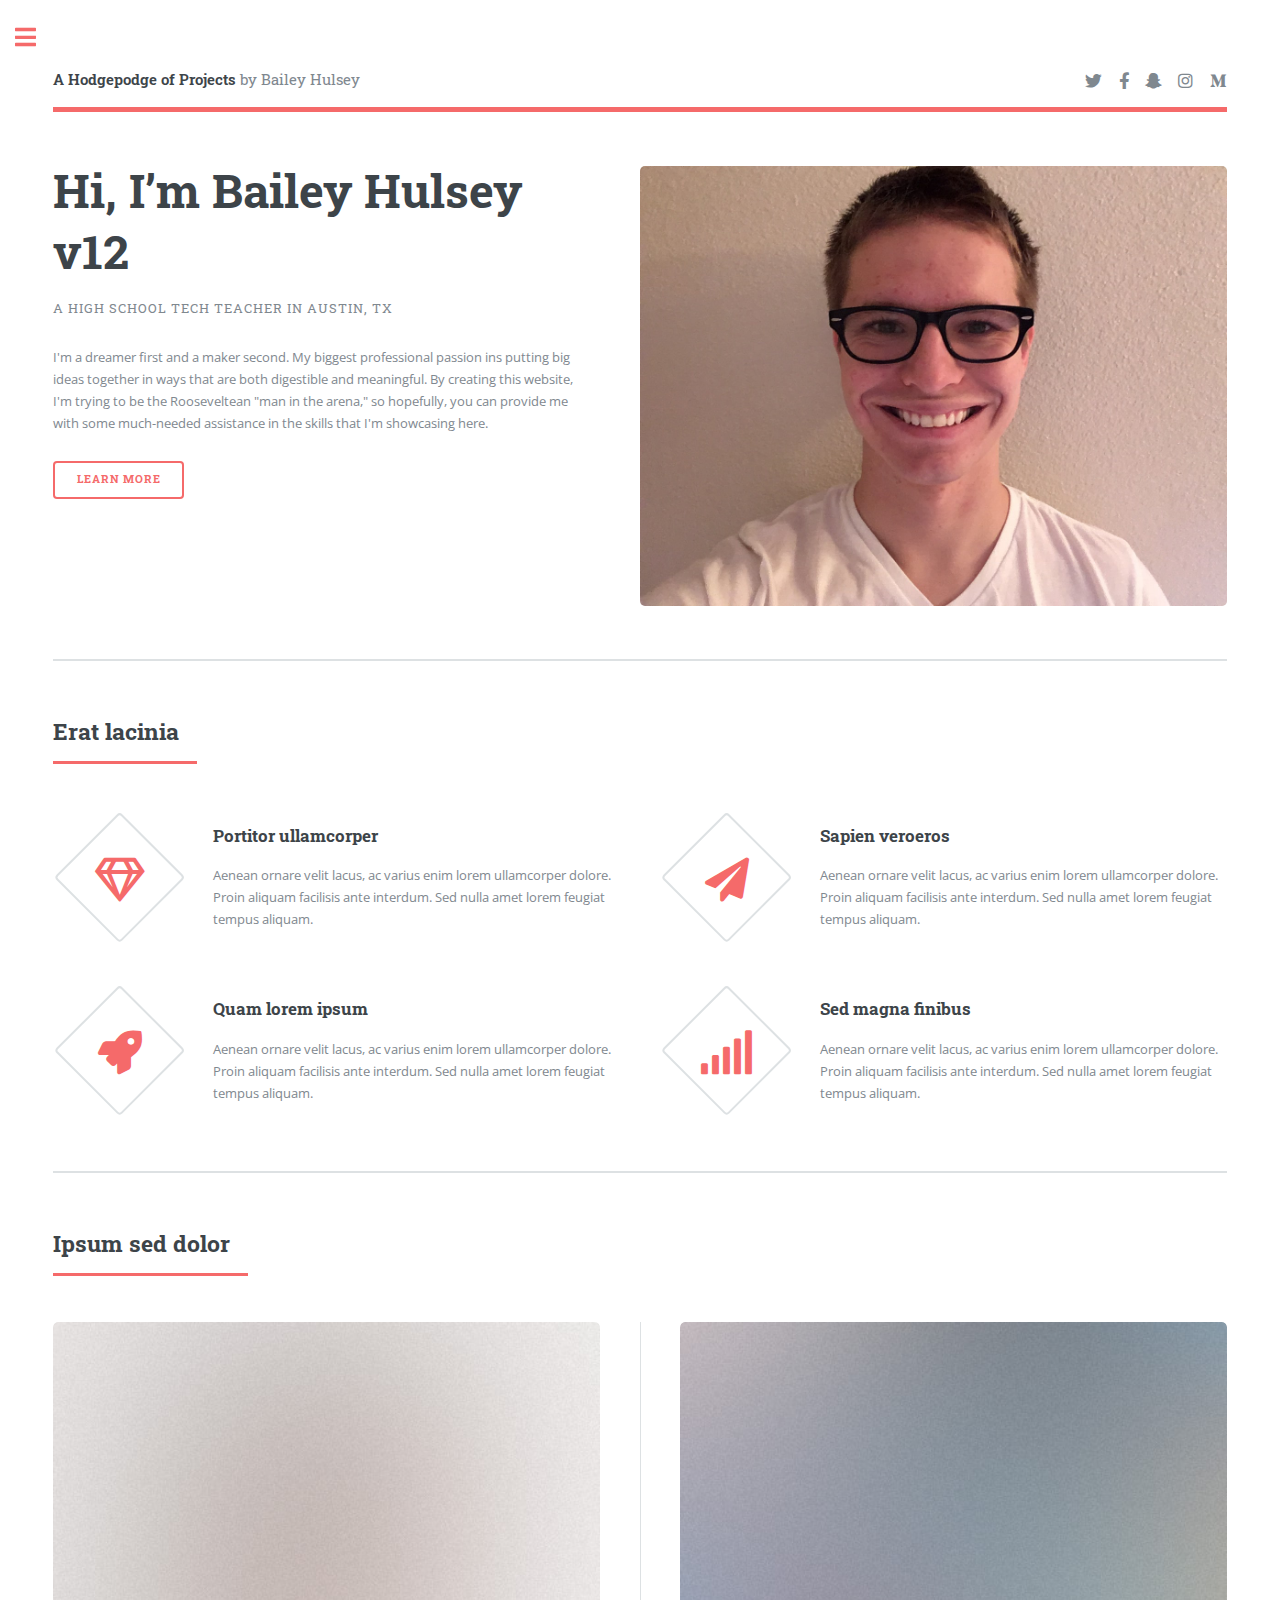
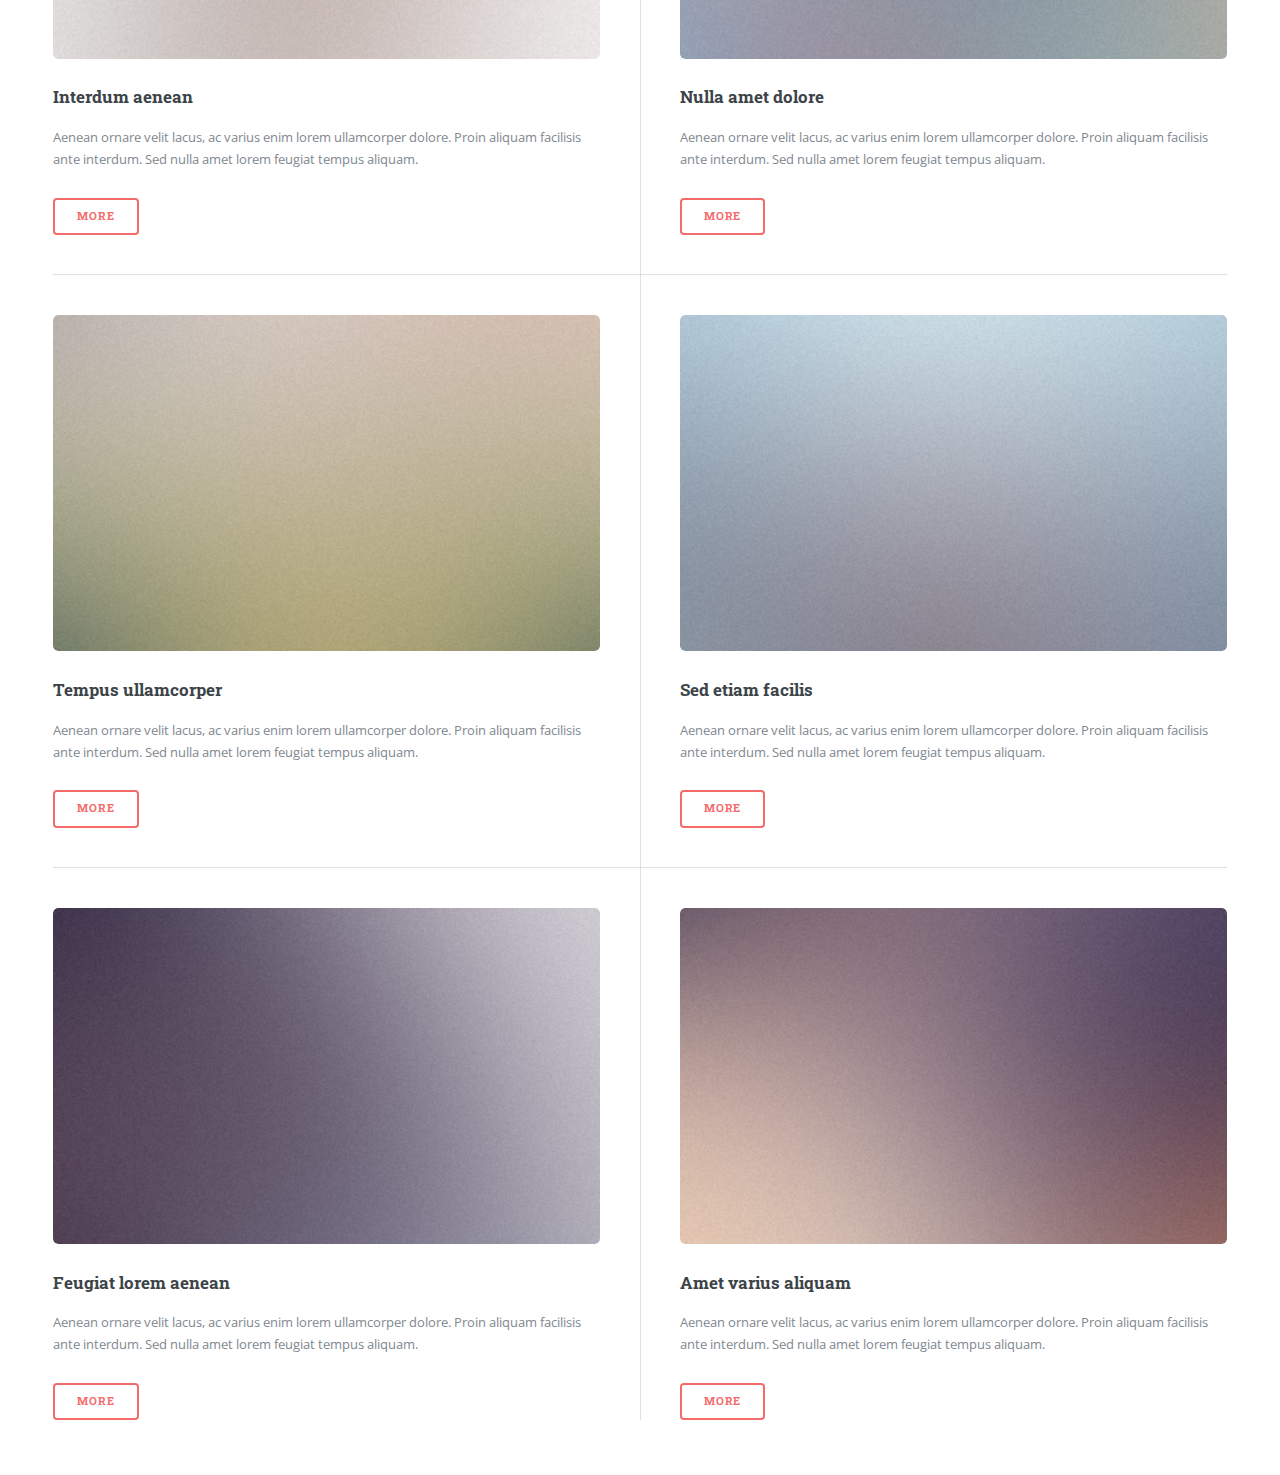
==== index.html @ b2b4606d "png back to jpg" ====
<!DOCTYPE HTML>
<!--
	Editorial by HTML5 UP
	html5up.net | @ajlkn
	Free for personal and commercial use under the CCA 3.0 license (html5up.net/license)
-->
<html>
	<head>
		<title>Bailey Hulsey's Professional Website</title>
		<meta charset="utf-8" />
		<meta name="viewport" content="width=device-width, initial-scale=1, user-scalable=no" />
		<link rel="stylesheet" href="assets/css/main.css" />
	</head>
	<body class="is-preload">

		<!-- Wrapper -->
			<div id="wrapper">

				<!-- Main -->
					<div id="main">
						<div class="inner">

							<!-- Header -->
								<header id="header">
									<a href="index.html" class="logo"><strong>A Hodgepodge of Projects</strong> by Bailey Hulsey</a>
									<ul class="icons">
										<li><a href="#" class="icon brands fa-twitter"><span class="label">Twitter</span></a></li>
										<li><a href="https://www.facebook.com/bailey.hulsey.7" class="icon brands fa-facebook-f"><span class="label">Facebook</span></a></li>
										<li><a href="#" class="icon brands fa-snapchat-ghost"><span class="label">Snapchat</span></a></li>
										<li><a href="#" class="icon brands fa-instagram"><span class="label">Instagram</span></a></li>
										<li><a href="#" class="icon brands fa-medium-m"><span class="label">Medium</span></a></li>
									</ul>
								</header>

							<!-- Banner -->
								<section id="banner">
									<div class="content">
										<header>
											<h1>Hi, I’m Bailey Hulsey v12</h1>
											<p>A high school tech teacher in Austin, TX</p>
										</header>
										<p>I'm a dreamer first and a maker second. My biggest professional passion ins
										   putting big ideas together in ways that are both digestible and meaningful.
										   By creating this website, I'm trying to be the Rooseveltean "man in the arena,"
											 so hopefully, you can provide me with some much-needed assistance in the
											 skills that I'm showcasing here. </p>
										<ul class="actions">
											<li><a href="#" class="button big">Learn More</a></li>
										</ul>
									</div>
									<span class="image object">
										<img src="images/jpgmugshot.jpg" alt="" />
									</span>
								</section>

							<!-- Section -->
								<section>
									<header class="major">
										<h2>Erat lacinia</h2>
									</header>
									<div class="features">
										<article>
											<span class="icon fa-gem"></span>
											<div class="content">
												<h3>Portitor ullamcorper</h3>
												<p>Aenean ornare velit lacus, ac varius enim lorem ullamcorper dolore. Proin aliquam facilisis ante interdum. Sed nulla amet lorem feugiat tempus aliquam.</p>
											</div>
										</article>
										<article>
											<span class="icon solid fa-paper-plane"></span>
											<div class="content">
												<h3>Sapien veroeros</h3>
												<p>Aenean ornare velit lacus, ac varius enim lorem ullamcorper dolore. Proin aliquam facilisis ante interdum. Sed nulla amet lorem feugiat tempus aliquam.</p>
											</div>
										</article>
										<article>
											<span class="icon solid fa-rocket"></span>
											<div class="content">
												<h3>Quam lorem ipsum</h3>
												<p>Aenean ornare velit lacus, ac varius enim lorem ullamcorper dolore. Proin aliquam facilisis ante interdum. Sed nulla amet lorem feugiat tempus aliquam.</p>
											</div>
										</article>
										<article>
											<span class="icon solid fa-signal"></span>
											<div class="content">
												<h3>Sed magna finibus</h3>
												<p>Aenean ornare velit lacus, ac varius enim lorem ullamcorper dolore. Proin aliquam facilisis ante interdum. Sed nulla amet lorem feugiat tempus aliquam.</p>
											</div>
										</article>
									</div>
								</section>

							<!-- Section -->
								<section>
									<header class="major">
										<h2>Ipsum sed dolor</h2>
									</header>
									<div class="posts">
										<article>
											<a href="#" class="image"><img src="images/pic01.jpg" alt="" /></a>
											<h3>Interdum aenean</h3>
											<p>Aenean ornare velit lacus, ac varius enim lorem ullamcorper dolore. Proin aliquam facilisis ante interdum. Sed nulla amet lorem feugiat tempus aliquam.</p>
											<ul class="actions">
												<li><a href="#" class="button">More</a></li>
											</ul>
										</article>
										<article>
											<a href="#" class="image"><img src="images/pic02.jpg" alt="" /></a>
											<h3>Nulla amet dolore</h3>
											<p>Aenean ornare velit lacus, ac varius enim lorem ullamcorper dolore. Proin aliquam facilisis ante interdum. Sed nulla amet lorem feugiat tempus aliquam.</p>
											<ul class="actions">
												<li><a href="#" class="button">More</a></li>
											</ul>
										</article>
										<article>
											<a href="#" class="image"><img src="images/pic03.jpg" alt="" /></a>
											<h3>Tempus ullamcorper</h3>
											<p>Aenean ornare velit lacus, ac varius enim lorem ullamcorper dolore. Proin aliquam facilisis ante interdum. Sed nulla amet lorem feugiat tempus aliquam.</p>
											<ul class="actions">
												<li><a href="#" class="button">More</a></li>
											</ul>
										</article>
										<article>
											<a href="#" class="image"><img src="images/pic04.jpg" alt="" /></a>
											<h3>Sed etiam facilis</h3>
											<p>Aenean ornare velit lacus, ac varius enim lorem ullamcorper dolore. Proin aliquam facilisis ante interdum. Sed nulla amet lorem feugiat tempus aliquam.</p>
											<ul class="actions">
												<li><a href="#" class="button">More</a></li>
											</ul>
										</article>
										<article>
											<a href="#" class="image"><img src="images/pic05.jpg" alt="" /></a>
											<h3>Feugiat lorem aenean</h3>
											<p>Aenean ornare velit lacus, ac varius enim lorem ullamcorper dolore. Proin aliquam facilisis ante interdum. Sed nulla amet lorem feugiat tempus aliquam.</p>
											<ul class="actions">
												<li><a href="#" class="button">More</a></li>
											</ul>
										</article>
										<article>
											<a href="#" class="image"><img src="images/pic06.jpg" alt="" /></a>
											<h3>Amet varius aliquam</h3>
											<p>Aenean ornare velit lacus, ac varius enim lorem ullamcorper dolore. Proin aliquam facilisis ante interdum. Sed nulla amet lorem feugiat tempus aliquam.</p>
											<ul class="actions">
												<li><a href="#" class="button">More</a></li>
											</ul>
										</article>
									</div>
								</section>

						</div>
					</div>

				<!-- Sidebar -->
					<div id="sidebar">
						<div class="inner">

							<!-- Search -->
								<section id="search" class="alt">
									<form method="post" action="#">
										<input type="text" name="query" id="query" placeholder="Search" />
									</form>
								</section>

							<!-- Menu -->
								<nav id="menu">
									<header class="major">
										<h2>Menu</h2>
									</header>
									<ul>
										<li><a href="index.html">Homepage</a></li>
										<li><a href="generic.html">Generic</a></li>
										<li><a href="elements.html">Elements</a></li>
										<li>
											<span class="opener">Submenu</span>
											<ul>
												<li><a href="#">Lorem Dolor</a></li>
												<li><a href="#">Ipsum Adipiscing</a></li>
												<li><a href="#">Tempus Magna</a></li>
												<li><a href="#">Feugiat Veroeros</a></li>
											</ul>
										</li>
										<li><a href="#">Etiam Dolore</a></li>
										<li><a href="#">Adipiscing</a></li>
										<li>
											<span class="opener">Another Submenu</span>
											<ul>
												<li><a href="#">Lorem Dolor</a></li>
												<li><a href="#">Ipsum Adipiscing</a></li>
												<li><a href="#">Tempus Magna</a></li>
												<li><a href="#">Feugiat Veroeros</a></li>
											</ul>
										</li>
										<li><a href="#">Maximus Erat</a></li>
										<li><a href="#">Sapien Mauris</a></li>
										<li><a href="#">Amet Lacinia</a></li>
									</ul>
								</nav>

							<!-- Section -->
								<section>
									<header class="major">
										<h2>Ante interdum</h2>
									</header>
									<div class="mini-posts">
										<article>
											<a href="#" class="image"><img src="images/pic07.jpg" alt="" /></a>
											<p>Aenean ornare velit lacus, ac varius enim lorem ullamcorper dolore aliquam.</p>
										</article>
										<article>
											<a href="#" class="image"><img src="images/pic08.jpg" alt="" /></a>
											<p>Aenean ornare velit lacus, ac varius enim lorem ullamcorper dolore aliquam.</p>
										</article>
										<article>
											<a href="#" class="image"><img src="images/pic09.jpg" alt="" /></a>
											<p>Aenean ornare velit lacus, ac varius enim lorem ullamcorper dolore aliquam.</p>
										</article>
									</div>
									<ul class="actions">
										<li><a href="#" class="button">More</a></li>
									</ul>
								</section>

							<!-- Section -->
								<section>
									<header class="major">
										<h2>Get in touch</h2>
									</header>
									<p>Sed varius enim lorem ullamcorper dolore aliquam aenean ornare velit lacus, ac varius enim lorem ullamcorper dolore. Proin sed aliquam facilisis ante interdum. Sed nulla amet lorem feugiat tempus aliquam.</p>
									<ul class="contact">
										<li class="icon solid fa-envelope"><a href="#">information@untitled.tld</a></li>
										<li class="icon solid fa-phone">(000) 000-0000</li>
										<li class="icon solid fa-home">1234 Somewhere Road #8254<br />
										Nashville, TN 00000-0000</li>
									</ul>
								</section>

							<!-- Footer -->
								<footer id="footer">
									<p class="copyright">&copy; Untitled. All rights reserved. Demo Images: <a href="https://unsplash.com">Unsplash</a>. Design: <a href="https://html5up.net">HTML5 UP</a>.</p>
								</footer>

						</div>
					</div>

			</div>

		<!-- Scripts -->
			<script src="assets/js/jquery.min.js"></script>
			<script src="assets/js/browser.min.js"></script>
			<script src="assets/js/breakpoints.min.js"></script>
			<script src="assets/js/util.js"></script>
			<script src="assets/js/main.js"></script>

	</body>
</html>
---- assets/css/main.css ----
@import url(fontawesome-all.min.css);
@import url("https://fonts.googleapis.com/css?family=Open+Sans:400,600,400italic,600italic|Roboto+Slab:400,700");
/*
	Editorial by HTML5 UP
	html5up.net | @ajlkn
	Free for personal and commercial use under the CCA 3.0 license (html5up.net/license)
*/
html, body, div, span, applet, object,
iframe, h1, h2, h3, h4, h5, h6, p, blockquote,
pre, a, abbr, acronym, address, big, cite,
code, del, dfn, em, img, ins, kbd, q, s, samp,
small, strike, strong, sub, sup, tt, var, b,
u, i, center, dl, dt, dd, ol, ul, li, fieldset,
form, label, legend, table, caption, tbody,
tfoot, thead, tr, th, td, article, aside,
canvas, details, embed, figure, figcaption,
footer, header, hgroup, menu, nav, output, ruby,
section, summary, time, mark, audio, video {
  margin: 0;
  padding: 0;
  border: 0;
  font-size: 100%;
  font: inherit;
  vertical-align: baseline; }

article, aside, details, figcaption, figure,
footer, header, hgroup, menu, nav, section {
  display: block; }

body {
  line-height: 1; }

ol, ul {
  list-style: none; }

blockquote, q {
  quotes: none; }
  blockquote:before, blockquote:after, q:before, q:after {
    content: '';
    content: none; }

table {
  border-collapse: collapse;
  border-spacing: 0; }

body {
  -webkit-text-size-adjust: none; }

mark {
  background-color: transparent;
  color: inherit; }

input::-moz-focus-inner {
  border: 0;
  padding: 0; }

input, select, textarea {
  -moz-appearance: none;
  -webkit-appearance: none;
  -ms-appearance: none;
  appearance: none; }

/* Basic */
@-ms-viewport {
  width: device-width; }

body {
  -ms-overflow-style: scrollbar; }

@media screen and (max-width: 480px) {
  html, body {
    min-width: 320px; } }

html {
  box-sizing: border-box; }

*, *:before, *:after {
  box-sizing: inherit; }

body {
  background: #ffffff; }
  body.is-preload *, body.is-preload *:before, body.is-preload *:after, body.is-resizing *, body.is-resizing *:before, body.is-resizing *:after {
    -moz-animation: none !important;
    -webkit-animation: none !important;
    -ms-animation: none !important;
    animation: none !important;
    -moz-transition: none !important;
    -webkit-transition: none !important;
    -ms-transition: none !important;
    transition: none !important; }

/* Type */
body, input, select, textarea {
  color: #7f888f;
  font-family: "Open Sans", sans-serif;
  font-size: 13pt;
  font-weight: 400;
  line-height: 1.65; }
  @media screen and (max-width: 1680px) {
    body, input, select, textarea {
      font-size: 11pt; } }
  @media screen and (max-width: 1280px) {
    body, input, select, textarea {
      font-size: 10pt; } }
  @media screen and (max-width: 360px) {
    body, input, select, textarea {
      font-size: 9pt; } }

a {
  -moz-transition: color 0.2s ease-in-out, border-bottom-color 0.2s ease-in-out;
  -webkit-transition: color 0.2s ease-in-out, border-bottom-color 0.2s ease-in-out;
  -ms-transition: color 0.2s ease-in-out, border-bottom-color 0.2s ease-in-out;
  transition: color 0.2s ease-in-out, border-bottom-color 0.2s ease-in-out;
  border-bottom: dotted 1px;
  color: #f56a6a;
  text-decoration: none; }
  a:hover {
    border-bottom-color: #f56a6a;
    color: #f56a6a !important; }
    a:hover strong {
      color: inherit; }

strong, b {
  color: #3d4449;
  font-weight: 600; }

em, i {
  font-style: italic; }

p {
  margin: 0 0 2em 0; }

h1, h2, h3, h4, h5, h6 {
  color: #3d4449;
  font-family: "Roboto Slab", serif;
  font-weight: 700;
  line-height: 1.5;
  margin: 0 0 1em 0; }
  h1 a, h2 a, h3 a, h4 a, h5 a, h6 a {
    color: inherit;
    text-decoration: none;
    border-bottom: 0; }

h1 {
  font-size: 4em;
  margin: 0 0 0.5em 0;
  line-height: 1.3; }

h2 {
  font-size: 1.75em; }

h3 {
  font-size: 1.25em; }

h4 {
  font-size: 1.1em; }

h5 {
  font-size: 0.9em; }

h6 {
  font-size: 0.7em; }

@media screen and (max-width: 1680px) {
  h1 {
    font-size: 3.5em; } }

@media screen and (max-width: 980px) {
  h1 {
    font-size: 3.25em; } }

@media screen and (max-width: 736px) {
  h1 {
    font-size: 2em;
    line-height: 1.4; }
  h2 {
    font-size: 1.5em; } }

sub {
  font-size: 0.8em;
  position: relative;
  top: 0.5em; }

sup {
  font-size: 0.8em;
  position: relative;
  top: -0.5em; }

blockquote {
  border-left: solid 3px rgba(210, 215, 217, 0.75);
  font-style: italic;
  margin: 0 0 2em 0;
  padding: 0.5em 0 0.5em 2em; }

code {
  background: rgba(230, 235, 237, 0.25);
  border-radius: 0.375em;
  border: solid 1px rgba(210, 215, 217, 0.75);
  font-family: "Courier New", monospace;
  font-size: 0.9em;
  margin: 0 0.25em;
  padding: 0.25em 0.65em; }

pre {
  -webkit-overflow-scrolling: touch;
  font-family: "Courier New", monospace;
  font-size: 0.9em;
  margin: 0 0 2em 0; }
  pre code {
    display: block;
    line-height: 1.75;
    padding: 1em 1.5em;
    overflow-x: auto; }

hr {
  border: 0;
  border-bottom: solid 1px rgba(210, 215, 217, 0.75);
  margin: 2em 0; }
  hr.major {
    margin: 3em 0; }

.align-left {
  text-align: left; }

.align-center {
  text-align: center; }

.align-right {
  text-align: right; }

/* Row */
.row {
  display: flex;
  flex-wrap: wrap;
  box-sizing: border-box;
  align-items: stretch; }
  .row > * {
    box-sizing: border-box; }
  .row.gtr-uniform > * > :last-child {
    margin-bottom: 0; }
  .row.aln-left {
    justify-content: flex-start; }
  .row.aln-center {
    justify-content: center; }
  .row.aln-right {
    justify-content: flex-end; }
  .row.aln-top {
    align-items: flex-start; }
  .row.aln-middle {
    align-items: center; }
  .row.aln-bottom {
    align-items: flex-end; }
  .row > .imp {
    order: -1; }
  .row > .col-1 {
    width: 8.33333%; }
  .row > .off-1 {
    margin-left: 8.33333%; }
  .row > .col-2 {
    width: 16.66667%; }
  .row > .off-2 {
    margin-left: 16.66667%; }
  .row > .col-3 {
    width: 25%; }
  .row > .off-3 {
    margin-left: 25%; }
  .row > .col-4 {
    width: 33.33333%; }
  .row > .off-4 {
    margin-left: 33.33333%; }
  .row > .col-5 {
    width: 41.66667%; }
  .row > .off-5 {
    margin-left: 41.66667%; }
  .row > .col-6 {
    width: 50%; }
  .row > .off-6 {
    margin-left: 50%; }
  .row > .col-7 {
    width: 58.33333%; }
  .row > .off-7 {
    margin-left: 58.33333%; }
  .row > .col-8 {
    width: 66.66667%; }
  .row > .off-8 {
    margin-left: 66.66667%; }
  .row > .col-9 {
    width: 75%; }
  .row > .off-9 {
    margin-left: 75%; }
  .row > .col-10 {
    width: 83.33333%; }
  .row > .off-10 {
    margin-left: 83.33333%; }
  .row > .col-11 {
    width: 91.66667%; }
  .row > .off-11 {
    margin-left: 91.66667%; }
  .row > .col-12 {
    width: 100%; }
  .row > .off-12 {
    margin-left: 100%; }
  .row.gtr-0 {
    margin-top: 0;
    margin-left: 0em; }
    .row.gtr-0 > * {
      padding: 0 0 0 0em; }
    .row.gtr-0.gtr-uniform {
      margin-top: 0em; }
      .row.gtr-0.gtr-uniform > * {
        padding-top: 0em; }
  .row.gtr-25 {
    margin-top: 0;
    margin-left: -0.375em; }
    .row.gtr-25 > * {
      padding: 0 0 0 0.375em; }
    .row.gtr-25.gtr-uniform {
      margin-top: -0.375em; }
      .row.gtr-25.gtr-uniform > * {
        padding-top: 0.375em; }
  .row.gtr-50 {
    margin-top: 0;
    margin-left: -0.75em; }
    .row.gtr-50 > * {
      padding: 0 0 0 0.75em; }
    .row.gtr-50.gtr-uniform {
      margin-top: -0.75em; }
      .row.gtr-50.gtr-uniform > * {
        padding-top: 0.75em; }
  .row {
    margin-top: 0;
    margin-left: -1.5em; }
    .row > * {
      padding: 0 0 0 1.5em; }
    .row.gtr-uniform {
      margin-top: -1.5em; }
      .row.gtr-uniform > * {
        padding-top: 1.5em; }
  .row.gtr-150 {
    margin-top: 0;
    margin-left: -2.25em; }
    .row.gtr-150 > * {
      padding: 0 0 0 2.25em; }
    .row.gtr-150.gtr-uniform {
      margin-top: -2.25em; }
      .row.gtr-150.gtr-uniform > * {
        padding-top: 2.25em; }
  .row.gtr-200 {
    margin-top: 0;
    margin-left: -3em; }
    .row.gtr-200 > * {
      padding: 0 0 0 3em; }
    .row.gtr-200.gtr-uniform {
      margin-top: -3em; }
      .row.gtr-200.gtr-uniform > * {
        padding-top: 3em; }
  @media screen and (max-width: 1680px) {
    .row {
      display: flex;
      flex-wrap: wrap;
      box-sizing: border-box;
      align-items: stretch; }
      .row > * {
        box-sizing: border-box; }
      .row.gtr-uniform > * > :last-child {
        margin-bottom: 0; }
      .row.aln-left {
        justify-content: flex-start; }
      .row.aln-center {
        justify-content: center; }
      .row.aln-right {
        justify-content: flex-end; }
      .row.aln-top {
        align-items: flex-start; }
      .row.aln-middle {
        align-items: center; }
      .row.aln-bottom {
        align-items: flex-end; }
      .row > .imp-xlarge {
        order: -1; }
      .row > .col-1-xlarge {
        width: 8.33333%; }
      .row > .off-1-xlarge {
        margin-left: 8.33333%; }
      .row > .col-2-xlarge {
        width: 16.66667%; }
      .row > .off-2-xlarge {
        margin-left: 16.66667%; }
      .row > .col-3-xlarge {
        width: 25%; }
      .row > .off-3-xlarge {
        margin-left: 25%; }
      .row > .col-4-xlarge {
        width: 33.33333%; }
      .row > .off-4-xlarge {
        margin-left: 33.33333%; }
      .row > .col-5-xlarge {
        width: 41.66667%; }
      .row > .off-5-xlarge {
        margin-left: 41.66667%; }
      .row > .col-6-xlarge {
        width: 50%; }
      .row > .off-6-xlarge {
        margin-left: 50%; }
      .row > .col-7-xlarge {
        width: 58.33333%; }
      .row > .off-7-xlarge {
        margin-left: 58.33333%; }
      .row > .col-8-xlarge {
        width: 66.66667%; }
      .row > .off-8-xlarge {
        margin-left: 66.66667%; }
      .row > .col-9-xlarge {
        width: 75%; }
      .row > .off-9-xlarge {
        margin-left: 75%; }
      .row > .col-10-xlarge {
        width: 83.33333%; }
      .row > .off-10-xlarge {
        margin-left: 83.33333%; }
      .row > .col-11-xlarge {
        width: 91.66667%; }
      .row > .off-11-xlarge {
        margin-left: 91.66667%; }
      .row > .col-12-xlarge {
        width: 100%; }
      .row > .off-12-xlarge {
        margin-left: 100%; }
      .row.gtr-0 {
        margin-top: 0;
        margin-left: 0em; }
        .row.gtr-0 > * {
          padding: 0 0 0 0em; }
        .row.gtr-0.gtr-uniform {
          margin-top: 0em; }
          .row.gtr-0.gtr-uniform > * {
            padding-top: 0em; }
      .row.gtr-25 {
        margin-top: 0;
        margin-left: -0.375em; }
        .row.gtr-25 > * {
          padding: 0 0 0 0.375em; }
        .row.gtr-25.gtr-uniform {
          margin-top: -0.375em; }
          .row.gtr-25.gtr-uniform > * {
            padding-top: 0.375em; }
      .row.gtr-50 {
        margin-top: 0;
        margin-left: -0.75em; }
        .row.gtr-50 > * {
          padding: 0 0 0 0.75em; }
        .row.gtr-50.gtr-uniform {
          margin-top: -0.75em; }
          .row.gtr-50.gtr-uniform > * {
            padding-top: 0.75em; }
      .row {
        margin-top: 0;
        margin-left: -1.5em; }
        .row > * {
          padding: 0 0 0 1.5em; }
        .row.gtr-uniform {
          margin-top: -1.5em; }
          .row.gtr-uniform > * {
            padding-top: 1.5em; }
      .row.gtr-150 {
        margin-top: 0;
        margin-left: -2.25em; }
        .row.gtr-150 > * {
          padding: 0 0 0 2.25em; }
        .row.gtr-150.gtr-uniform {
          margin-top: -2.25em; }
          .row.gtr-150.gtr-uniform > * {
            padding-top: 2.25em; }
      .row.gtr-200 {
        margin-top: 0;
        margin-left: -3em; }
        .row.gtr-200 > * {
          padding: 0 0 0 3em; }
        .row.gtr-200.gtr-uniform {
          margin-top: -3em; }
          .row.gtr-200.gtr-uniform > * {
            padding-top: 3em; } }
  @media screen and (max-width: 1280px) {
    .row {
      display: flex;
      flex-wrap: wrap;
      box-sizing: border-box;
      align-items: stretch; }
      .row > * {
        box-sizing: border-box; }
      .row.gtr-uniform > * > :last-child {
        margin-bottom: 0; }
      .row.aln-left {
        justify-content: flex-start; }
      .row.aln-center {
        justify-content: center; }
      .row.aln-right {
        justify-content: flex-end; }
      .row.aln-top {
        align-items: flex-start; }
      .row.aln-middle {
        align-items: center; }
      .row.aln-bottom {
        align-items: flex-end; }
      .row > .imp-large {
        order: -1; }
      .row > .col-1-large {
        width: 8.33333%; }
      .row > .off-1-large {
        margin-left: 8.33333%; }
      .row > .col-2-large {
        width: 16.66667%; }
      .row > .off-2-large {
        margin-left: 16.66667%; }
      .row > .col-3-large {
        width: 25%; }
      .row > .off-3-large {
        margin-left: 25%; }
      .row > .col-4-large {
        width: 33.33333%; }
      .row > .off-4-large {
        margin-left: 33.33333%; }
      .row > .col-5-large {
        width: 41.66667%; }
      .row > .off-5-large {
        margin-left: 41.66667%; }
      .row > .col-6-large {
        width: 50%; }
      .row > .off-6-large {
        margin-left: 50%; }
      .row > .col-7-large {
        width: 58.33333%; }
      .row > .off-7-large {
        margin-left: 58.33333%; }
      .row > .col-8-large {
        width: 66.66667%; }
      .row > .off-8-large {
        margin-left: 66.66667%; }
      .row > .col-9-large {
        width: 75%; }
      .row > .off-9-large {
        margin-left: 75%; }
      .row > .col-10-large {
        width: 83.33333%; }
      .row > .off-10-large {
        margin-left: 83.33333%; }
      .row > .col-11-large {
        width: 91.66667%; }
      .row > .off-11-large {
        margin-left: 91.66667%; }
      .row > .col-12-large {
        width: 100%; }
      .row > .off-12-large {
        margin-left: 100%; }
      .row.gtr-0 {
        margin-top: 0;
        margin-left: 0em; }
        .row.gtr-0 > * {
          padding: 0 0 0 0em; }
        .row.gtr-0.gtr-uniform {
          margin-top: 0em; }
          .row.gtr-0.gtr-uniform > * {
            padding-top: 0em; }
      .row.gtr-25 {
        margin-top: 0;
        margin-left: -0.375em; }
        .row.gtr-25 > * {
          padding: 0 0 0 0.375em; }
        .row.gtr-25.gtr-uniform {
          margin-top: -0.375em; }
          .row.gtr-25.gtr-uniform > * {
            padding-top: 0.375em; }
      .row.gtr-50 {
        margin-top: 0;
        margin-left: -0.75em; }
        .row.gtr-50 > * {
          padding: 0 0 0 0.75em; }
        .row.gtr-50.gtr-uniform {
          margin-top: -0.75em; }
          .row.gtr-50.gtr-uniform > * {
            padding-top: 0.75em; }
      .row {
        margin-top: 0;
        margin-left: -1.5em; }
        .row > * {
          padding: 0 0 0 1.5em; }
        .row.gtr-uniform {
          margin-top: -1.5em; }
          .row.gtr-uniform > * {
            padding-top: 1.5em; }
      .row.gtr-150 {
        margin-top: 0;
        margin-left: -2.25em; }
        .row.gtr-150 > * {
          padding: 0 0 0 2.25em; }
        .row.gtr-150.gtr-uniform {
          margin-top: -2.25em; }
          .row.gtr-150.gtr-uniform > * {
            padding-top: 2.25em; }
      .row.gtr-200 {
        margin-top: 0;
        margin-left: -3em; }
        .row.gtr-200 > * {
          padding: 0 0 0 3em; }
        .row.gtr-200.gtr-uniform {
          margin-top: -3em; }
          .row.gtr-200.gtr-uniform > * {
            padding-top: 3em; } }
  @media screen and (max-width: 980px) {
    .row {
      display: flex;
      flex-wrap: wrap;
      box-sizing: border-box;
      align-items: stretch; }
      .row > * {
        box-sizing: border-box; }
      .row.gtr-uniform > * > :last-child {
        margin-bottom: 0; }
      .row.aln-left {
        justify-content: flex-start; }
      .row.aln-center {
        justify-content: center; }
      .row.aln-right {
        justify-content: flex-end; }
      .row.aln-top {
        align-items: flex-start; }
      .row.aln-middle {
        align-items: center; }
      .row.aln-bottom {
        align-items: flex-end; }
      .row > .imp-medium {
        order: -1; }
      .row > .col-1-medium {
        width: 8.33333%; }
      .row > .off-1-medium {
        margin-left: 8.33333%; }
      .row > .col-2-medium {
        width: 16.66667%; }
      .row > .off-2-medium {
        margin-left: 16.66667%; }
      .row > .col-3-medium {
        width: 25%; }
      .row > .off-3-medium {
        margin-left: 25%; }
      .row > .col-4-medium {
        width: 33.33333%; }
      .row > .off-4-medium {
        margin-left: 33.33333%; }
      .row > .col-5-medium {
        width: 41.66667%; }
      .row > .off-5-medium {
        margin-left: 41.66667%; }
      .row > .col-6-medium {
        width: 50%; }
      .row > .off-6-medium {
        margin-left: 50%; }
      .row > .col-7-medium {
        width: 58.33333%; }
      .row > .off-7-medium {
        margin-left: 58.33333%; }
      .row > .col-8-medium {
        width: 66.66667%; }
      .row > .off-8-medium {
        margin-left: 66.66667%; }
      .row > .col-9-medium {
        width: 75%; }
      .row > .off-9-medium {
        margin-left: 75%; }
      .row > .col-10-medium {
        width: 83.33333%; }
      .row > .off-10-medium {
        margin-left: 83.33333%; }
      .row > .col-11-medium {
        width: 91.66667%; }
      .row > .off-11-medium {
        margin-left: 91.66667%; }
      .row > .col-12-medium {
        width: 100%; }
      .row > .off-12-medium {
        margin-left: 100%; }
      .row.gtr-0 {
        margin-top: 0;
        margin-left: 0em; }
        .row.gtr-0 > * {
          padding: 0 0 0 0em; }
        .row.gtr-0.gtr-uniform {
          margin-top: 0em; }
          .row.gtr-0.gtr-uniform > * {
            padding-top: 0em; }
      .row.gtr-25 {
        margin-top: 0;
        margin-left: -0.375em; }
        .row.gtr-25 > * {
          padding: 0 0 0 0.375em; }
        .row.gtr-25.gtr-uniform {
          margin-top: -0.375em; }
          .row.gtr-25.gtr-uniform > * {
            padding-top: 0.375em; }
      .row.gtr-50 {
        margin-top: 0;
        margin-left: -0.75em; }
        .row.gtr-50 > * {
          padding: 0 0 0 0.75em; }
        .row.gtr-50.gtr-uniform {
          margin-top: -0.75em; }
          .row.gtr-50.gtr-uniform > * {
            padding-top: 0.75em; }
      .row {
        margin-top: 0;
        margin-left: -1.5em; }
        .row > * {
          padding: 0 0 0 1.5em; }
        .row.gtr-uniform {
          margin-top: -1.5em; }
          .row.gtr-uniform > * {
            padding-top: 1.5em; }
      .row.gtr-150 {
        margin-top: 0;
        margin-left: -2.25em; }
        .row.gtr-150 > * {
          padding: 0 0 0 2.25em; }
        .row.gtr-150.gtr-uniform {
          margin-top: -2.25em; }
          .row.gtr-150.gtr-uniform > * {
            padding-top: 2.25em; }
      .row.gtr-200 {
        margin-top: 0;
        margin-left: -3em; }
        .row.gtr-200 > * {
          padding: 0 0 0 3em; }
        .row.gtr-200.gtr-uniform {
          margin-top: -3em; }
          .row.gtr-200.gtr-uniform > * {
            padding-top: 3em; } }
  @media screen and (max-width: 736px) {
    .row {
      display: flex;
      flex-wrap: wrap;
      box-sizing: border-box;
      align-items: stretch; }
      .row > * {
        box-sizing: border-box; }
      .row.gtr-uniform > * > :last-child {
        margin-bottom: 0; }
      .row.aln-left {
        justify-content: flex-start; }
      .row.aln-center {
        justify-content: center; }
      .row.aln-right {
        justify-content: flex-end; }
      .row.aln-top {
        align-items: flex-start; }
      .row.aln-middle {
        align-items: center; }
      .row.aln-bottom {
        align-items: flex-end; }
      .row > .imp-small {
        order: -1; }
      .row > .col-1-small {
        width: 8.33333%; }
      .row > .off-1-small {
        margin-left: 8.33333%; }
      .row > .col-2-small {
        width: 16.66667%; }
      .row > .off-2-small {
        margin-left: 16.66667%; }
      .row > .col-3-small {
        width: 25%; }
      .row > .off-3-small {
        margin-left: 25%; }
      .row > .col-4-small {
        width: 33.33333%; }
      .row > .off-4-small {
        margin-left: 33.33333%; }
      .row > .col-5-small {
        width: 41.66667%; }
      .row > .off-5-small {
        margin-left: 41.66667%; }
      .row > .col-6-small {
        width: 50%; }
      .row > .off-6-small {
        margin-left: 50%; }
      .row > .col-7-small {
        width: 58.33333%; }
      .row > .off-7-small {
        margin-left: 58.33333%; }
      .row > .col-8-small {
        width: 66.66667%; }
      .row > .off-8-small {
        margin-left: 66.66667%; }
      .row > .col-9-small {
        width: 75%; }
      .row > .off-9-small {
        margin-left: 75%; }
      .row > .col-10-small {
        width: 83.33333%; }
      .row > .off-10-small {
        margin-left: 83.33333%; }
      .row > .col-11-small {
        width: 91.66667%; }
      .row > .off-11-small {
        margin-left: 91.66667%; }
      .row > .col-12-small {
        width: 100%; }
      .row > .off-12-small {
        margin-left: 100%; }
      .row.gtr-0 {
        margin-top: 0;
        margin-left: 0em; }
        .row.gtr-0 > * {
          padding: 0 0 0 0em; }
        .row.gtr-0.gtr-uniform {
          margin-top: 0em; }
          .row.gtr-0.gtr-uniform > * {
            padding-top: 0em; }
      .row.gtr-25 {
        margin-top: 0;
        margin-left: -0.375em; }
        .row.gtr-25 > * {
          padding: 0 0 0 0.375em; }
        .row.gtr-25.gtr-uniform {
          margin-top: -0.375em; }
          .row.gtr-25.gtr-uniform > * {
            padding-top: 0.375em; }
      .row.gtr-50 {
        margin-top: 0;
        margin-left: -0.75em; }
        .row.gtr-50 > * {
          padding: 0 0 0 0.75em; }
        .row.gtr-50.gtr-uniform {
          margin-top: -0.75em; }
          .row.gtr-50.gtr-uniform > * {
            padding-top: 0.75em; }
      .row {
        margin-top: 0;
        margin-left: -1.5em; }
        .row > * {
          padding: 0 0 0 1.5em; }
        .row.gtr-uniform {
          margin-top: -1.5em; }
          .row.gtr-uniform > * {
            padding-top: 1.5em; }
      .row.gtr-150 {
        margin-top: 0;
        margin-left: -2.25em; }
        .row.gtr-150 > * {
          padding: 0 0 0 2.25em; }
        .row.gtr-150.gtr-uniform {
          margin-top: -2.25em; }
          .row.gtr-150.gtr-uniform > * {
            padding-top: 2.25em; }
      .row.gtr-200 {
        margin-top: 0;
        margin-left: -3em; }
        .row.gtr-200 > * {
          padding: 0 0 0 3em; }
        .row.gtr-200.gtr-uniform {
          margin-top: -3em; }
          .row.gtr-200.gtr-uniform > * {
            padding-top: 3em; } }
  @media screen and (max-width: 480px) {
    .row {
      display: flex;
      flex-wrap: wrap;
      box-sizing: border-box;
      align-items: stretch; }
      .row > * {
        box-sizing: border-box; }
      .row.gtr-uniform > * > :last-child {
        margin-bottom: 0; }
      .row.aln-left {
        justify-content: flex-start; }
      .row.aln-center {
        justify-content: center; }
      .row.aln-right {
        justify-content: flex-end; }
      .row.aln-top {
        align-items: flex-start; }
      .row.aln-middle {
        align-items: center; }
      .row.aln-bottom {
        align-items: flex-end; }
      .row > .imp-xsmall {
        order: -1; }
      .row > .col-1-xsmall {
        width: 8.33333%; }
      .row > .off-1-xsmall {
        margin-left: 8.33333%; }
      .row > .col-2-xsmall {
        width: 16.66667%; }
      .row > .off-2-xsmall {
        margin-left: 16.66667%; }
      .row > .col-3-xsmall {
        width: 25%; }
      .row > .off-3-xsmall {
        margin-left: 25%; }
      .row > .col-4-xsmall {
        width: 33.33333%; }
      .row > .off-4-xsmall {
        margin-left: 33.33333%; }
      .row > .col-5-xsmall {
        width: 41.66667%; }
      .row > .off-5-xsmall {
        margin-left: 41.66667%; }
      .row > .col-6-xsmall {
        width: 50%; }
      .row > .off-6-xsmall {
        margin-left: 50%; }
      .row > .col-7-xsmall {
        width: 58.33333%; }
      .row > .off-7-xsmall {
        margin-left: 58.33333%; }
      .row > .col-8-xsmall {
        width: 66.66667%; }
      .row > .off-8-xsmall {
        margin-left: 66.66667%; }
      .row > .col-9-xsmall {
        width: 75%; }
      .row > .off-9-xsmall {
        margin-left: 75%; }
      .row > .col-10-xsmall {
        width: 83.33333%; }
      .row > .off-10-xsmall {
        margin-left: 83.33333%; }
      .row > .col-11-xsmall {
        width: 91.66667%; }
      .row > .off-11-xsmall {
        margin-left: 91.66667%; }
      .row > .col-12-xsmall {
        width: 100%; }
      .row > .off-12-xsmall {
        margin-left: 100%; }
      .row.gtr-0 {
        margin-top: 0;
        margin-left: 0em; }
        .row.gtr-0 > * {
          padding: 0 0 0 0em; }
        .row.gtr-0.gtr-uniform {
          margin-top: 0em; }
          .row.gtr-0.gtr-uniform > * {
            padding-top: 0em; }
      .row.gtr-25 {
        margin-top: 0;
        margin-left: -0.375em; }
        .row.gtr-25 > * {
          padding: 0 0 0 0.375em; }
        .row.gtr-25.gtr-uniform {
          margin-top: -0.375em; }
          .row.gtr-25.gtr-uniform > * {
            padding-top: 0.375em; }
      .row.gtr-50 {
        margin-top: 0;
        margin-left: -0.75em; }
        .row.gtr-50 > * {
          padding: 0 0 0 0.75em; }
        .row.gtr-50.gtr-uniform {
          margin-top: -0.75em; }
          .row.gtr-50.gtr-uniform > * {
            padding-top: 0.75em; }
      .row {
        margin-top: 0;
        margin-left: -1.5em; }
        .row > * {
          padding: 0 0 0 1.5em; }
        .row.gtr-uniform {
          margin-top: -1.5em; }
          .row.gtr-uniform > * {
            padding-top: 1.5em; }
      .row.gtr-150 {
        margin-top: 0;
        margin-left: -2.25em; }
        .row.gtr-150 > * {
          padding: 0 0 0 2.25em; }
        .row.gtr-150.gtr-uniform {
          margin-top: -2.25em; }
          .row.gtr-150.gtr-uniform > * {
            padding-top: 2.25em; }
      .row.gtr-200 {
        margin-top: 0;
        margin-left: -3em; }
        .row.gtr-200 > * {
          padding: 0 0 0 3em; }
        .row.gtr-200.gtr-uniform {
          margin-top: -3em; }
          .row.gtr-200.gtr-uniform > * {
            padding-top: 3em; } }

/* Section/Article */
section.special, article.special {
  text-align: center; }

header p {
  font-family: "Roboto Slab", serif;
  font-size: 1em;
  font-weight: 400;
  letter-spacing: 0.075em;
  margin-top: -0.5em;
  text-transform: uppercase; }

header.major > :last-child {
  border-bottom: solid 3px #f56a6a;
  display: inline-block;
  margin: 0 0 2em 0;
  padding: 0 0.75em 0.5em 0; }

header.main > :last-child {
  margin: 0 0 1em 0; }

/* Form */
form {
  margin: 0 0 2em 0; }

label {
  color: #3d4449;
  display: block;
  font-size: 0.9em;
  font-weight: 600;
  margin: 0 0 1em 0; }

input[type="text"],
input[type="password"],
input[type="email"],
input[type="tel"],
input[type="search"],
input[type="url"],
select,
textarea {
  -moz-appearance: none;
  -webkit-appearance: none;
  -ms-appearance: none;
  appearance: none;
  background: #ffffff;
  border-radius: 0.375em;
  border: none;
  border: solid 1px rgba(210, 215, 217, 0.75);
  color: inherit;
  display: block;
  outline: 0;
  padding: 0 1em;
  text-decoration: none;
  width: 100%; }
  input[type="text"]:invalid,
  input[type="password"]:invalid,
  input[type="email"]:invalid,
  input[type="tel"]:invalid,
  input[type="search"]:invalid,
  input[type="url"]:invalid,
  select:invalid,
  textarea:invalid {
    box-shadow: none; }
  input[type="text"]:focus,
  input[type="password"]:focus,
  input[type="email"]:focus,
  input[type="tel"]:focus,
  input[type="search"]:focus,
  input[type="url"]:focus,
  select:focus,
  textarea:focus {
    border-color: #f56a6a;
    box-shadow: 0 0 0 1px #f56a6a; }

select {
  background-image: url("data:image/svg+xml;charset=utf8,%3Csvg xmlns='http://www.w3.org/2000/svg' width='40' height='40' preserveAspectRatio='none' viewBox='0 0 40 40'%3E%3Cpath d='M9.4,12.3l10.4,10.4l10.4-10.4c0.2-0.2,0.5-0.4,0.9-0.4c0.3,0,0.6,0.1,0.9,0.4l3.3,3.3c0.2,0.2,0.4,0.5,0.4,0.9 c0,0.4-0.1,0.6-0.4,0.9L20.7,31.9c-0.2,0.2-0.5,0.4-0.9,0.4c-0.3,0-0.6-0.1-0.9-0.4L4.3,17.3c-0.2-0.2-0.4-0.5-0.4-0.9 c0-0.4,0.1-0.6,0.4-0.9l3.3-3.3c0.2-0.2,0.5-0.4,0.9-0.4S9.1,12.1,9.4,12.3z' fill='rgba(210, 215, 217, 0.75)' /%3E%3C/svg%3E");
  background-size: 1.25em;
  background-repeat: no-repeat;
  background-position: calc(100% - 1em) center;
  height: 2.75em;
  padding-right: 2.75em;
  text-overflow: ellipsis; }
  select option {
    color: #3d4449;
    background: #ffffff; }
  select:focus::-ms-value {
    background-color: transparent; }
  select::-ms-expand {
    display: none; }

input[type="text"],
input[type="password"],
input[type="email"],
input[type="tel"],
input[type="search"],
input[type="url"],
select {
  height: 2.75em; }

textarea {
  padding: 0.75em 1em; }

input[type="checkbox"],
input[type="radio"] {
  -moz-appearance: none;
  -webkit-appearance: none;
  -ms-appearance: none;
  appearance: none;
  display: block;
  float: left;
  margin-right: -2em;
  opacity: 0;
  width: 1em;
  z-index: -1; }
  input[type="checkbox"] + label,
  input[type="radio"] + label {
    text-decoration: none;
    color: #7f888f;
    cursor: pointer;
    display: inline-block;
    font-size: 1em;
    font-weight: 400;
    padding-left: 2.4em;
    padding-right: 0.75em;
    position: relative; }
    input[type="checkbox"] + label:before,
    input[type="radio"] + label:before {
      -moz-osx-font-smoothing: grayscale;
      -webkit-font-smoothing: antialiased;
      display: inline-block;
      font-style: normal;
      font-variant: normal;
      text-rendering: auto;
      line-height: 1;
      text-transform: none !important;
      font-family: 'Font Awesome 5 Free';
      font-weight: 900; }
    input[type="checkbox"] + label:before,
    input[type="radio"] + label:before {
      background: #ffffff;
      border-radius: 0.375em;
      border: solid 1px rgba(210, 215, 217, 0.75);
      content: '';
      display: inline-block;
      font-size: 0.8em;
      height: 2.0625em;
      left: 0;
      line-height: 2.0625em;
      position: absolute;
      text-align: center;
      top: 0;
      width: 2.0625em; }
  input[type="checkbox"]:checked + label:before,
  input[type="radio"]:checked + label:before {
    background: #3d4449;
    border-color: #3d4449;
    color: #ffffff;
    content: '\f00c'; }
  input[type="checkbox"]:focus + label:before,
  input[type="radio"]:focus + label:before {
    border-color: #f56a6a;
    box-shadow: 0 0 0 1px #f56a6a; }

input[type="checkbox"] + label:before {
  border-radius: 0.375em; }

input[type="radio"] + label:before {
  border-radius: 100%; }

::-webkit-input-placeholder {
  color: #9fa3a6 !important;
  opacity: 1.0; }

:-moz-placeholder {
  color: #9fa3a6 !important;
  opacity: 1.0; }

::-moz-placeholder {
  color: #9fa3a6 !important;
  opacity: 1.0; }

:-ms-input-placeholder {
  color: #9fa3a6 !important;
  opacity: 1.0; }

/* Box */
.box {
  border-radius: 0.375em;
  border: solid 1px rgba(210, 215, 217, 0.75);
  margin-bottom: 2em;
  padding: 1.5em; }
  .box > :last-child,
  .box > :last-child > :last-child,
  .box > :last-child > :last-child > :last-child {
    margin-bottom: 0; }
  .box.alt {
    border: 0;
    border-radius: 0;
    padding: 0; }

/* Icon */
.icon {
  text-decoration: none;
  border-bottom: none;
  position: relative; }
  .icon:before {
    -moz-osx-font-smoothing: grayscale;
    -webkit-font-smoothing: antialiased;
    display: inline-block;
    font-style: normal;
    font-variant: normal;
    text-rendering: auto;
    line-height: 1;
    text-transform: none !important;
    font-family: 'Font Awesome 5 Free';
    font-weight: 400; }
  .icon > .label {
    display: none; }
  .icon:before {
    line-height: inherit; }
  .icon.solid:before {
    font-weight: 900; }
  .icon.brands:before {
    font-family: 'Font Awesome 5 Brands'; }

/* Image */
.image {
  border-radius: 0.375em;
  border: 0;
  display: inline-block;
  position: relative; }
  .image img {
    border-radius: 0.375em;
    display: block; }
  .image.left, .image.right {
    max-width: 40%; }
    .image.left img, .image.right img {
      width: 100%; }
  .image.left {
    float: left;
    padding: 0 1.5em 1em 0;
    top: 0.25em; }
  .image.right {
    float: right;
    padding: 0 0 1em 1.5em;
    top: 0.25em; }
  .image.fit {
    display: block;
    margin: 0 0 2em 0;
    width: 100%; }
    .image.fit img {
      width: 100%; }
  .image.main {
    display: block;
    margin: 0 0 3em 0;
    width: 100%; }
    .image.main img {
      width: 100%; }

a.image {
  overflow: hidden; }
  a.image img {
    -moz-transition: -moz-transform 0.2s ease;
    -webkit-transition: -webkit-transform 0.2s ease;
    -ms-transition: -ms-transform 0.2s ease;
    transition: transform 0.2s ease; }
  a.image:hover img {
    -moz-transform: scale(1.075);
    -webkit-transform: scale(1.075);
    -ms-transform: scale(1.075);
    transform: scale(1.075); }

/* List */
ol {
  list-style: decimal;
  margin: 0 0 2em 0;
  padding-left: 1.25em; }
  ol li {
    padding-left: 0.25em; }

ul {
  list-style: disc;
  margin: 0 0 2em 0;
  padding-left: 1em; }
  ul li {
    padding-left: 0.5em; }
  ul.alt {
    list-style: none;
    padding-left: 0; }
    ul.alt li {
      border-top: solid 1px rgba(210, 215, 217, 0.75);
      padding: 0.5em 0; }
      ul.alt li:first-child {
        border-top: 0;
        padding-top: 0; }

dl {
  margin: 0 0 2em 0; }
  dl dt {
    display: block;
    font-weight: 600;
    margin: 0 0 1em 0; }
  dl dd {
    margin-left: 2em; }

/* Actions */
ul.actions {
  display: -moz-flex;
  display: -webkit-flex;
  display: -ms-flex;
  display: flex;
  cursor: default;
  list-style: none;
  margin-left: -1em;
  padding-left: 0; }
  ul.actions li {
    padding: 0 0 0 1em;
    vertical-align: middle; }
  ul.actions.special {
    -moz-justify-content: center;
    -webkit-justify-content: center;
    -ms-justify-content: center;
    justify-content: center;
    width: 100%;
    margin-left: 0; }
    ul.actions.special li:first-child {
      padding-left: 0; }
  ul.actions.stacked {
    -moz-flex-direction: column;
    -webkit-flex-direction: column;
    -ms-flex-direction: column;
    flex-direction: column;
    margin-left: 0; }
    ul.actions.stacked li {
      padding: 1.3em 0 0 0; }
      ul.actions.stacked li:first-child {
        padding-top: 0; }
  ul.actions.fit {
    width: calc(100% + 1em); }
    ul.actions.fit li {
      -moz-flex-grow: 1;
      -webkit-flex-grow: 1;
      -ms-flex-grow: 1;
      flex-grow: 1;
      -moz-flex-shrink: 1;
      -webkit-flex-shrink: 1;
      -ms-flex-shrink: 1;
      flex-shrink: 1;
      width: 100%; }
      ul.actions.fit li > * {
        width: 100%; }
    ul.actions.fit.stacked {
      width: 100%; }

/* Icons */
ul.icons {
  cursor: default;
  list-style: none;
  padding-left: 0; }
  ul.icons li {
    display: inline-block;
    padding: 0 1em 0 0; }
    ul.icons li:last-child {
      padding-right: 0; }
    ul.icons li .icon {
      color: inherit; }
      ul.icons li .icon:before {
        font-size: 1.25em; }

/* Contact */
ul.contact {
  list-style: none;
  padding: 0; }
  ul.contact li {
    text-decoration: none;
    border-top: solid 1px rgba(210, 215, 217, 0.75);
    margin: 1.5em 0 0 0;
    padding: 1.5em 0 0 3em;
    position: relative; }
    ul.contact li:before {
      -moz-osx-font-smoothing: grayscale;
      -webkit-font-smoothing: antialiased;
      display: inline-block;
      font-style: normal;
      font-variant: normal;
      text-rendering: auto;
      line-height: 1;
      text-transform: none !important;
      font-family: 'Font Awesome 5 Free';
      font-weight: 400; }
    ul.contact li:before {
      color: #f56a6a;
      display: inline-block;
      font-size: 1.5em;
      height: 1.125em;
      left: 0;
      line-height: 1.125em;
      position: absolute;
      text-align: center;
      top: 1em;
      width: 1.5em; }
    ul.contact li:first-child {
      border-top: 0;
      margin-top: 0;
      padding-top: 0; }
      ul.contact li:first-child:before {
        top: 0; }
    ul.contact li a {
      color: inherit; }

/* Pagination */
ul.pagination {
  cursor: default;
  list-style: none;
  padding-left: 0; }
  ul.pagination li {
    display: inline-block;
    padding-left: 0;
    vertical-align: middle; }
    ul.pagination li > .page {
      -moz-transition: background-color 0.2s ease-in-out, color 0.2s ease-in-out;
      -webkit-transition: background-color 0.2s ease-in-out, color 0.2s ease-in-out;
      -ms-transition: background-color 0.2s ease-in-out, color 0.2s ease-in-out;
      transition: background-color 0.2s ease-in-out, color 0.2s ease-in-out;
      border-bottom: 0;
      border-radius: 0.375em;
      display: inline-block;
      font-size: 0.8em;
      font-weight: 600;
      height: 2em;
      line-height: 2em;
      margin: 0 0.125em;
      min-width: 2em;
      padding: 0 0.5em;
      text-align: center; }
      ul.pagination li > .page.active {
        background-color: #f56a6a;
        color: #ffffff !important; }
        ul.pagination li > .page.active:hover {
          background-color: #f67878; }
        ul.pagination li > .page.active:active {
          background-color: #f45c5c; }
    ul.pagination li:first-child {
      padding-right: 0.75em; }
    ul.pagination li:last-child {
      padding-left: 0.75em; }
  @media screen and (max-width: 480px) {
    ul.pagination li:nth-child(n+2):nth-last-child(n+2) {
      display: none; }
    ul.pagination li:first-child {
      padding-right: 0; } }

/* Table */
.table-wrapper {
  -webkit-overflow-scrolling: touch;
  overflow-x: auto; }

table {
  margin: 0 0 2em 0;
  width: 100%; }
  table tbody tr {
    border: solid 1px rgba(210, 215, 217, 0.75);
    border-left: 0;
    border-right: 0; }
    table tbody tr:nth-child(2n + 1) {
      background-color: rgba(230, 235, 237, 0.25); }
  table td {
    padding: 0.75em 0.75em; }
  table th {
    color: #3d4449;
    font-size: 0.9em;
    font-weight: 600;
    padding: 0 0.75em 0.75em 0.75em;
    text-align: left; }
  table thead {
    border-bottom: solid 2px rgba(210, 215, 217, 0.75); }
  table tfoot {
    border-top: solid 2px rgba(210, 215, 217, 0.75); }
  table.alt {
    border-collapse: separate; }
    table.alt tbody tr td {
      border: solid 1px rgba(210, 215, 217, 0.75);
      border-left-width: 0;
      border-top-width: 0; }
      table.alt tbody tr td:first-child {
        border-left-width: 1px; }
    table.alt tbody tr:first-child td {
      border-top-width: 1px; }
    table.alt thead {
      border-bottom: 0; }
    table.alt tfoot {
      border-top: 0; }

/* Button */
input[type="submit"],
input[type="reset"],
input[type="button"],
button,
.button {
  -moz-appearance: none;
  -webkit-appearance: none;
  -ms-appearance: none;
  appearance: none;
  -moz-transition: background-color 0.2s ease-in-out, color 0.2s ease-in-out;
  -webkit-transition: background-color 0.2s ease-in-out, color 0.2s ease-in-out;
  -ms-transition: background-color 0.2s ease-in-out, color 0.2s ease-in-out;
  transition: background-color 0.2s ease-in-out, color 0.2s ease-in-out;
  background-color: transparent;
  border-radius: 0.375em;
  border: 0;
  box-shadow: inset 0 0 0 2px #f56a6a;
  color: #f56a6a !important;
  cursor: pointer;
  display: inline-block;
  font-family: "Roboto Slab", serif;
  font-size: 0.8em;
  font-weight: 700;
  height: 3.5em;
  letter-spacing: 0.075em;
  line-height: 3.5em;
  padding: 0 2.25em;
  text-align: center;
  text-decoration: none;
  text-transform: uppercase;
  white-space: nowrap; }
  input[type="submit"]:hover,
  input[type="reset"]:hover,
  input[type="button"]:hover,
  button:hover,
  .button:hover {
    background-color: rgba(245, 106, 106, 0.05); }
  input[type="submit"]:active,
  input[type="reset"]:active,
  input[type="button"]:active,
  button:active,
  .button:active {
    background-color: rgba(245, 106, 106, 0.15); }
  input[type="submit"].icon:before,
  input[type="reset"].icon:before,
  input[type="button"].icon:before,
  button.icon:before,
  .button.icon:before {
    margin-right: 0.5em; }
  input[type="submit"].fit,
  input[type="reset"].fit,
  input[type="button"].fit,
  button.fit,
  .button.fit {
    width: 100%; }
  input[type="submit"].small,
  input[type="reset"].small,
  input[type="button"].small,
  button.small,
  .button.small {
    font-size: 0.6em; }
  input[type="submit"].large,
  input[type="reset"].large,
  input[type="button"].large,
  button.large,
  .button.large {
    font-size: 1em;
    height: 3.65em;
    line-height: 3.65em; }
  input[type="submit"].primary,
  input[type="reset"].primary,
  input[type="button"].primary,
  button.primary,
  .button.primary {
    background-color: #f56a6a;
    box-shadow: none;
    color: #ffffff !important; }
    input[type="submit"].primary:hover,
    input[type="reset"].primary:hover,
    input[type="button"].primary:hover,
    button.primary:hover,
    .button.primary:hover {
      background-color: #f67878; }
    input[type="submit"].primary:active,
    input[type="reset"].primary:active,
    input[type="button"].primary:active,
    button.primary:active,
    .button.primary:active {
      background-color: #f45c5c; }
  input[type="submit"].disabled, input[type="submit"]:disabled,
  input[type="reset"].disabled,
  input[type="reset"]:disabled,
  input[type="button"].disabled,
  input[type="button"]:disabled,
  button.disabled,
  button:disabled,
  .button.disabled,
  .button:disabled {
    pointer-events: none;
    opacity: 0.25; }

/* Mini Posts */
.mini-posts article {
  border-top: solid 1px rgba(210, 215, 217, 0.75);
  margin-top: 2em;
  padding-top: 2em; }
  .mini-posts article .image {
    display: block;
    margin: 0 0 1.5em 0; }
    .mini-posts article .image img {
      display: block;
      width: 100%; }
  .mini-posts article:first-child {
    border-top: 0;
    margin-top: 0;
    padding-top: 0; }

/* Features */
.features {
  display: -moz-flex;
  display: -webkit-flex;
  display: -ms-flex;
  display: flex;
  -moz-flex-wrap: wrap;
  -webkit-flex-wrap: wrap;
  -ms-flex-wrap: wrap;
  flex-wrap: wrap;
  margin: 0 0 2em -3em;
  width: calc(100% + 3em); }
  .features article {
    -moz-align-items: center;
    -webkit-align-items: center;
    -ms-align-items: center;
    align-items: center;
    display: -moz-flex;
    display: -webkit-flex;
    display: -ms-flex;
    display: flex;
    margin: 0 0 3em 3em;
    position: relative;
    width: calc(50% - 3em); }
    .features article:nth-child(2n - 1) {
      margin-right: 1.5em; }
    .features article:nth-child(2n) {
      margin-left: 1.5em; }
    .features article:nth-last-child(1), .features article:nth-last-child(2) {
      margin-bottom: 0; }
    .features article .icon {
      -moz-flex-grow: 0;
      -webkit-flex-grow: 0;
      -ms-flex-grow: 0;
      flex-grow: 0;
      -moz-flex-shrink: 0;
      -webkit-flex-shrink: 0;
      -ms-flex-shrink: 0;
      flex-shrink: 0;
      display: block;
      height: 10em;
      line-height: 10em;
      margin: 0 2em 0 0;
      text-align: center;
      width: 10em; }
      .features article .icon:before {
        color: #f56a6a;
        font-size: 2.75rem;
        position: relative;
        top: 0.05em; }
      .features article .icon:after {
        -moz-transform: rotate(45deg);
        -webkit-transform: rotate(45deg);
        -ms-transform: rotate(45deg);
        transform: rotate(45deg);
        border-radius: 0.25rem;
        border: solid 2px rgba(210, 215, 217, 0.75);
        content: '';
        display: block;
        height: 7em;
        left: 50%;
        margin: -3.5em 0 0 -3.5em;
        position: absolute;
        top: 50%;
        width: 7em; }
    .features article .content {
      -moz-flex-grow: 1;
      -webkit-flex-grow: 1;
      -ms-flex-grow: 1;
      flex-grow: 1;
      -moz-flex-shrink: 1;
      -webkit-flex-shrink: 1;
      -ms-flex-shrink: 1;
      flex-shrink: 1;
      width: 100%; }
      .features article .content > :last-child {
        margin-bottom: 0; }
  @media screen and (max-width: 980px) {
    .features {
      margin: 0 0 2em 0;
      width: 100%; }
      .features article {
        margin: 0 0 3em 0;
        width: 100%; }
        .features article:nth-child(2n - 1) {
          margin-right: 0; }
        .features article:nth-child(2n) {
          margin-left: 0; }
        .features article:nth-last-child(1), .features article:nth-last-child(2) {
          margin-bottom: 3em; }
        .features article:last-child {
          margin-bottom: 0; }
        .features article .icon {
          height: 8em;
          line-height: 8em;
          width: 8em; }
          .features article .icon:before {
            font-size: 2.25rem; }
          .features article .icon:after {
            height: 6em;
            margin: -3em 0 0 -3em;
            width: 6em; } }
  @media screen and (max-width: 480px) {
    .features article {
      -moz-flex-direction: column;
      -webkit-flex-direction: column;
      -ms-flex-direction: column;
      flex-direction: column;
      -moz-align-items: -moz-flex-start;
      -webkit-align-items: -webkit-flex-start;
      -ms-align-items: -ms-flex-start;
      align-items: flex-start; }
      .features article .icon {
        height: 6em;
        line-height: 6em;
        margin: 0 0 1.5em 0;
        width: 6em; }
        .features article .icon:before {
          font-size: 1.5rem; }
        .features article .icon:after {
          height: 4em;
          margin: -2em 0 0 -2em;
          width: 4em; } }
  @media screen and (max-width: 480px) {
    .features article .icon:before {
      font-size: 1.25rem; } }

/* Posts */
.posts {
  display: -moz-flex;
  display: -webkit-flex;
  display: -ms-flex;
  display: flex;
  -moz-flex-wrap: wrap;
  -webkit-flex-wrap: wrap;
  -ms-flex-wrap: wrap;
  flex-wrap: wrap;
  margin: 0 0 2em -6em;
  width: calc(100% + 6em); }
  .posts article {
    -moz-flex-grow: 0;
    -webkit-flex-grow: 0;
    -ms-flex-grow: 0;
    flex-grow: 0;
    -moz-flex-shrink: 1;
    -webkit-flex-shrink: 1;
    -ms-flex-shrink: 1;
    flex-shrink: 1;
    margin: 0 0 6em 6em;
    position: relative;
    width: calc(33.33333% - 6em); }
    .posts article:before {
      background: rgba(210, 215, 217, 0.75);
      content: '';
      display: block;
      height: calc(100% + 6em);
      left: -3em;
      position: absolute;
      top: 0;
      width: 1px; }
    .posts article:after {
      background: rgba(210, 215, 217, 0.75);
      bottom: -3em;
      content: '';
      display: block;
      height: 1px;
      position: absolute;
      right: 0;
      width: calc(100% + 6em); }
    .posts article > :last-child {
      margin-bottom: 0; }
    .posts article .image {
      display: block;
      margin: 0 0 2em 0; }
      .posts article .image img {
        display: block;
        width: 100%; }
  @media screen and (min-width: 1681px) {
    .posts article:nth-child(3n + 1):before {
      display: none; }
    .posts article:nth-child(3n + 1):after {
      width: 100%; }
    .posts article:nth-last-child(1), .posts article:nth-last-child(2), .posts article:nth-last-child(3) {
      margin-bottom: 0; }
      .posts article:nth-last-child(1):before, .posts article:nth-last-child(2):before, .posts article:nth-last-child(3):before {
        height: 100%; }
      .posts article:nth-last-child(1):after, .posts article:nth-last-child(2):after, .posts article:nth-last-child(3):after {
        display: none; } }
  @media screen and (max-width: 1680px) {
    .posts article {
      width: calc(50% - 6em); }
      .posts article:nth-last-child(3) {
        margin-bottom: 6em; } }
  @media screen and (min-width: 481px) and (max-width: 1680px) {
    .posts article:nth-child(2n + 1):before {
      display: none; }
    .posts article:nth-child(2n + 1):after {
      width: 100%; }
    .posts article:nth-last-child(1), .posts article:nth-last-child(2) {
      margin-bottom: 0; }
      .posts article:nth-last-child(1):before, .posts article:nth-last-child(2):before {
        height: 100%; }
      .posts article:nth-last-child(1):after, .posts article:nth-last-child(2):after {
        display: none; } }
  @media screen and (max-width: 736px) {
    .posts {
      margin: 0 0 2em -4.5em;
      width: calc(100% + 4.5em); }
      .posts article {
        margin: 0 0 4.5em 4.5em;
        width: calc(50% - 4.5em); }
        .posts article:before {
          height: calc(100% + 4.5em);
          left: -2.25em; }
        .posts article:after {
          bottom: -2.25em;
          width: calc(100% + 4.5em); }
        .posts article:nth-last-child(3) {
          margin-bottom: 4.5em; } }
  @media screen and (max-width: 480px) {
    .posts {
      margin: 0 0 2em 0;
      width: 100%; }
      .posts article {
        margin: 0 0 4.5em 0;
        width: 100%; }
        .posts article:before {
          display: none; }
        .posts article:after {
          width: 100%; }
        .posts article:last-child {
          margin-bottom: 0; }
          .posts article:last-child:after {
            display: none; } }

/* Wrapper */
#wrapper {
  display: -moz-flex;
  display: -webkit-flex;
  display: -ms-flex;
  display: flex;
  -moz-flex-direction: row-reverse;
  -webkit-flex-direction: row-reverse;
  -ms-flex-direction: row-reverse;
  flex-direction: row-reverse;
  min-height: 100vh; }

/* Main */
#main {
  -moz-flex-grow: 1;
  -webkit-flex-grow: 1;
  -ms-flex-grow: 1;
  flex-grow: 1;
  -moz-flex-shrink: 1;
  -webkit-flex-shrink: 1;
  -ms-flex-shrink: 1;
  flex-shrink: 1;
  width: 100%; }
  #main > .inner {
    padding: 0 6em 0.1em 6em ;
    margin: 0 auto;
    max-width: 110em; }
    #main > .inner > section {
      padding: 6em 0 4em 0 ;
      border-top: solid 2px rgba(210, 215, 217, 0.75); }
      #main > .inner > section:first-of-type {
        border-top: 0 !important; }
  @media screen and (max-width: 1680px) {
    #main > .inner {
      padding: 0 5em 0.1em 5em ; }
      #main > .inner > section {
        padding: 5em 0 3em 0 ; } }
  @media screen and (max-width: 1280px) {
    #main > .inner {
      padding: 0 4em 0.1em 4em ; }
      #main > .inner > section {
        padding: 4em 0 2em 0 ; } }
  @media screen and (max-width: 736px) {
    #main > .inner {
      padding: 0 2em 0.1em 2em ; }
      #main > .inner > section {
        padding: 3em 0 1em 0 ; } }

/* Sidebar */
#search form {
  text-decoration: none;
  position: relative; }
  #search form:before {
    -moz-osx-font-smoothing: grayscale;
    -webkit-font-smoothing: antialiased;
    display: inline-block;
    font-style: normal;
    font-variant: normal;
    text-rendering: auto;
    line-height: 1;
    text-transform: none !important;
    font-family: 'Font Awesome 5 Free';
    font-weight: 900; }
  #search form:before {
    -moz-transform: scaleX(-1);
    -webkit-transform: scaleX(-1);
    -ms-transform: scaleX(-1);
    transform: scaleX(-1);
    color: #7f888f;
    content: '\f002';
    cursor: default;
    display: block;
    font-size: 1.5em;
    height: 2em;
    line-height: 2em;
    opacity: 0.325;
    position: absolute;
    right: 0;
    text-align: center;
    top: 0;
    width: 2em; }
  #search form input[type="text"] {
    padding-right: 2.75em; }

#sidebar {
  -moz-flex-grow: 0;
  -webkit-flex-grow: 0;
  -ms-flex-grow: 0;
  flex-grow: 0;
  -moz-flex-shrink: 0;
  -webkit-flex-shrink: 0;
  -ms-flex-shrink: 0;
  flex-shrink: 0;
  -moz-transition: margin-left 0.5s ease, box-shadow 0.5s ease;
  -webkit-transition: margin-left 0.5s ease, box-shadow 0.5s ease;
  -ms-transition: margin-left 0.5s ease, box-shadow 0.5s ease;
  transition: margin-left 0.5s ease, box-shadow 0.5s ease;
  background-color: #f5f6f7;
  font-size: 0.9em;
  position: relative;
  width: 26em; }
  #sidebar h2 {
    font-size: 1.38889em; }
  #sidebar > .inner {
    padding: 2.22222em 2.22222em 2.44444em 2.22222em ;
    position: relative;
    width: 26em; }
    #sidebar > .inner > * {
      border-bottom: solid 2px rgba(210, 215, 217, 0.75);
      margin: 0 0 3.5em 0;
      padding: 0 0 3.5em 0; }
      #sidebar > .inner > * > :last-child {
        margin-bottom: 0; }
      #sidebar > .inner > *:last-child {
        border-bottom: 0;
        margin-bottom: 0;
        padding-bottom: 0; }
    #sidebar > .inner > .alt {
      background-color: #eff1f2;
      border-bottom: 0;
      margin: -2.22222em 0 4.44444em -2.22222em;
      padding: 2.22222em;
      width: calc(100% + 4.44444em); }
  #sidebar .toggle {
    text-decoration: none;
    -moz-transition: left 0.5s ease;
    -webkit-transition: left 0.5s ease;
    -ms-transition: left 0.5s ease;
    transition: left 0.5s ease;
    -webkit-tap-highlight-color: rgba(255, 255, 255, 0);
    border: 0;
    display: block;
    height: 7.5em;
    left: 26em;
    line-height: 7.5em;
    outline: 0;
    overflow: hidden;
    position: absolute;
    text-align: center;
    text-indent: -15em;
    white-space: nowrap;
    top: 0;
    width: 6em;
    z-index: 10000; }
    #sidebar .toggle:before {
      -moz-osx-font-smoothing: grayscale;
      -webkit-font-smoothing: antialiased;
      display: inline-block;
      font-style: normal;
      font-variant: normal;
      text-rendering: auto;
      line-height: 1;
      text-transform: none !important;
      font-family: 'Font Awesome 5 Free';
      font-weight: 900; }
    #sidebar .toggle:before {
      content: '\f0c9';
      font-size: 2rem;
      height: inherit;
      left: 0;
      line-height: inherit;
      position: absolute;
      text-indent: 0;
      top: 0;
      width: inherit; }
  #sidebar.inactive {
    margin-left: -26em; }
  @media screen and (max-width: 1680px) {
    #sidebar {
      width: 24em; }
      #sidebar > .inner {
        padding: 1.66667em 1.66667em 1.33333em 1.66667em ;
        width: 24em; }
        #sidebar > .inner > .alt {
          margin: -1.66667em 0 3.33333em -1.66667em;
          padding: 1.66667em;
          width: calc(100% + 3.33333em); }
      #sidebar .toggle {
        height: 6.25em;
        left: 24em;
        line-height: 6.25em;
        text-indent: 5em;
        width: 5em; }
        #sidebar .toggle:before {
          font-size: 1.5rem; }
      #sidebar.inactive {
        margin-left: -24em; } }
  @media screen and (max-width: 1280px) {
    #sidebar {
      box-shadow: 0 0 5em 0 rgba(0, 0, 0, 0.175);
      height: 100%;
      left: 0;
      position: fixed;
      top: 0;
      z-index: 10000; }
      #sidebar.inactive {
        box-shadow: none; }
      #sidebar > .inner {
        -webkit-overflow-scrolling: touch;
        height: 100%;
        left: 0;
        overflow-x: hidden;
        overflow-y: auto;
        position: absolute;
        top: 0; }
        #sidebar > .inner:after {
          content: '';
          display: block;
          height: 4em;
          width: 100%; }
      #sidebar .toggle {
        text-indent: 6em;
        width: 6em; }
        #sidebar .toggle:before {
          font-size: 1.5rem;
          margin-left: -0.4375em; }
      body.is-preload #sidebar {
        display: none; } }
  @media screen and (max-width: 736px) {
    #sidebar .toggle {
      text-indent: 7.25em;
      width: 7.25em; }
      #sidebar .toggle:before {
        color: #7f888f;
        margin-left: -0.0625em;
        margin-top: -0.25em;
        font-size: 1.1rem;
        z-index: 1; }
      #sidebar .toggle:after {
        background: rgba(222, 225, 226, 0.75);
        border-radius: 0.375em;
        content: '';
        height: 3.5em;
        left: 1em;
        position: absolute;
        top: 1em;
        width: 5em; } }

/* Header */
#header {
  display: -moz-flex;
  display: -webkit-flex;
  display: -ms-flex;
  display: flex;
  border-bottom: solid 5px #f56a6a;
  padding: 6em 0 1em 0;
  position: relative; }
  #header > * {
    -moz-flex: 1;
    -webkit-flex: 1;
    -ms-flex: 1;
    flex: 1;
    margin-bottom: 0; }
  #header .logo {
    border-bottom: 0;
    color: inherit;
    font-family: "Roboto Slab", serif;
    font-size: 1.125em; }
  #header .icons {
    text-align: right; }
  @media screen and (max-width: 1680px) {
    #header {
      padding-top: 5em; } }
  @media screen and (max-width: 736px) {
    #header {
      padding-top: 6.5em; }
      #header .logo {
        font-size: 1.25em;
        margin: 0; }
      #header .icons {
        height: 5em;
        line-height: 5em;
        position: absolute;
        right: -0.5em;
        top: 0; } }

/* Banner */
#banner {
  padding: 6em 0 4em 0 ;
  display: -moz-flex;
  display: -webkit-flex;
  display: -ms-flex;
  display: flex; }
  #banner h1 {
    margin-top: -0.125em; }
  #banner .content {
    -moz-flex-grow: 1;
    -webkit-flex-grow: 1;
    -ms-flex-grow: 1;
    flex-grow: 1;
    -moz-flex-shrink: 1;
    -webkit-flex-shrink: 1;
    -ms-flex-shrink: 1;
    flex-shrink: 1;
    width: 50%; }
  #banner .image {
    -moz-flex-grow: 0;
    -webkit-flex-grow: 0;
    -ms-flex-grow: 0;
    flex-grow: 0;
    -moz-flex-shrink: 0;
    -webkit-flex-shrink: 0;
    -ms-flex-shrink: 0;
    flex-shrink: 0;
    display: block;
    margin: 0 0 2em 4em;
    width: 50%; }
    #banner .image img {
      height: 100%;
      -moz-object-fit: cover;
      -webkit-object-fit: cover;
      -ms-object-fit: cover;
      object-fit: cover;
      -moz-object-position: center;
      -webkit-object-position: center;
      -ms-object-position: center;
      object-position: center;
      width: 100%; }
  @media screen and (orientation: portrait) {
    #banner {
      -moz-flex-direction: column-reverse;
      -webkit-flex-direction: column-reverse;
      -ms-flex-direction: column-reverse;
      flex-direction: column-reverse; }
      #banner h1 br {
        display: none; }
      #banner .content {
        -moz-flex-grow: 0;
        -webkit-flex-grow: 0;
        -ms-flex-grow: 0;
        flex-grow: 0;
        -moz-flex-shrink: 0;
        -webkit-flex-shrink: 0;
        -ms-flex-shrink: 0;
        flex-shrink: 0;
        width: 100%; }
      #banner .image {
        -moz-flex-grow: 0;
        -webkit-flex-grow: 0;
        -ms-flex-grow: 0;
        flex-grow: 0;
        -moz-flex-shrink: 0;
        -webkit-flex-shrink: 0;
        -ms-flex-shrink: 0;
        flex-shrink: 0;
        margin: 0 0 4em 0;
        height: 25em;
        max-height: 50vh;
        min-height: 18em;
        width: 100%; } }
  @media screen and (orientation: portrait) and (max-width: 480px) {
    #banner .image {
      max-height: 35vh; } }

/* Footer */
#footer .copyright {
  color: #9fa3a6;
  font-size: 0.9em; }
  #footer .copyright a {
    color: inherit; }

/* Menu */
#menu ul {
  -moz-user-select: none;
  -webkit-user-select: none;
  -ms-user-select: none;
  user-select: none;
  color: #3d4449;
  font-family: "Roboto Slab", serif;
  font-weight: 400;
  letter-spacing: 0.075em;
  list-style: none;
  margin-bottom: 0;
  padding: 0;
  text-transform: uppercase; }
  #menu ul a, #menu ul span {
    border-bottom: 0;
    color: inherit;
    cursor: pointer;
    display: block;
    font-size: 0.9em;
    padding: 0.625em 0; }
    #menu ul a:hover, #menu ul span:hover {
      color: #f56a6a; }
    #menu ul a.opener, #menu ul span.opener {
      -moz-transition: color 0.2s ease-in-out;
      -webkit-transition: color 0.2s ease-in-out;
      -ms-transition: color 0.2s ease-in-out;
      transition: color 0.2s ease-in-out;
      text-decoration: none;
      -webkit-tap-highlight-color: rgba(255, 255, 255, 0);
      position: relative; }
      #menu ul a.opener:before, #menu ul span.opener:before {
        -moz-osx-font-smoothing: grayscale;
        -webkit-font-smoothing: antialiased;
        display: inline-block;
        font-style: normal;
        font-variant: normal;
        text-rendering: auto;
        line-height: 1;
        text-transform: none !important;
        font-family: 'Font Awesome 5 Free';
        font-weight: 900; }
      #menu ul a.opener:before, #menu ul span.opener:before {
        -moz-transition: color 0.2s ease-in-out, -moz-transform 0.2s ease-in-out;
        -webkit-transition: color 0.2s ease-in-out, -webkit-transform 0.2s ease-in-out;
        -ms-transition: color 0.2s ease-in-out, -ms-transform 0.2s ease-in-out;
        transition: color 0.2s ease-in-out, transform 0.2s ease-in-out;
        color: #9fa3a6;
        content: '\f078';
        position: absolute;
        right: 0; }
      #menu ul a.opener:hover:before, #menu ul span.opener:hover:before {
        color: #f56a6a; }
      #menu ul a.opener.active + ul, #menu ul span.opener.active + ul {
        display: block; }
      #menu ul a.opener.active:before, #menu ul span.opener.active:before {
        -moz-transform: rotate(-180deg);
        -webkit-transform: rotate(-180deg);
        -ms-transform: rotate(-180deg);
        transform: rotate(-180deg); }

#menu > ul > li {
  border-top: solid 1px rgba(210, 215, 217, 0.75);
  margin: 0.5em 0 0 0;
  padding: 0.5em 0 0 0; }
  #menu > ul > li > ul {
    color: #9fa3a6;
    display: none;
    margin: 0.5em 0 1.5em 0;
    padding-left: 1em; }
    #menu > ul > li > ul a, #menu > ul > li > ul span {
      font-size: 0.8em; }
    #menu > ul > li > ul > li {
      margin: 0.125em 0 0 0;
      padding: 0.125em 0 0 0; }
  #menu > ul > li:first-child {
    border-top: 0;
    margin-top: 0;
    padding-top: 0; }
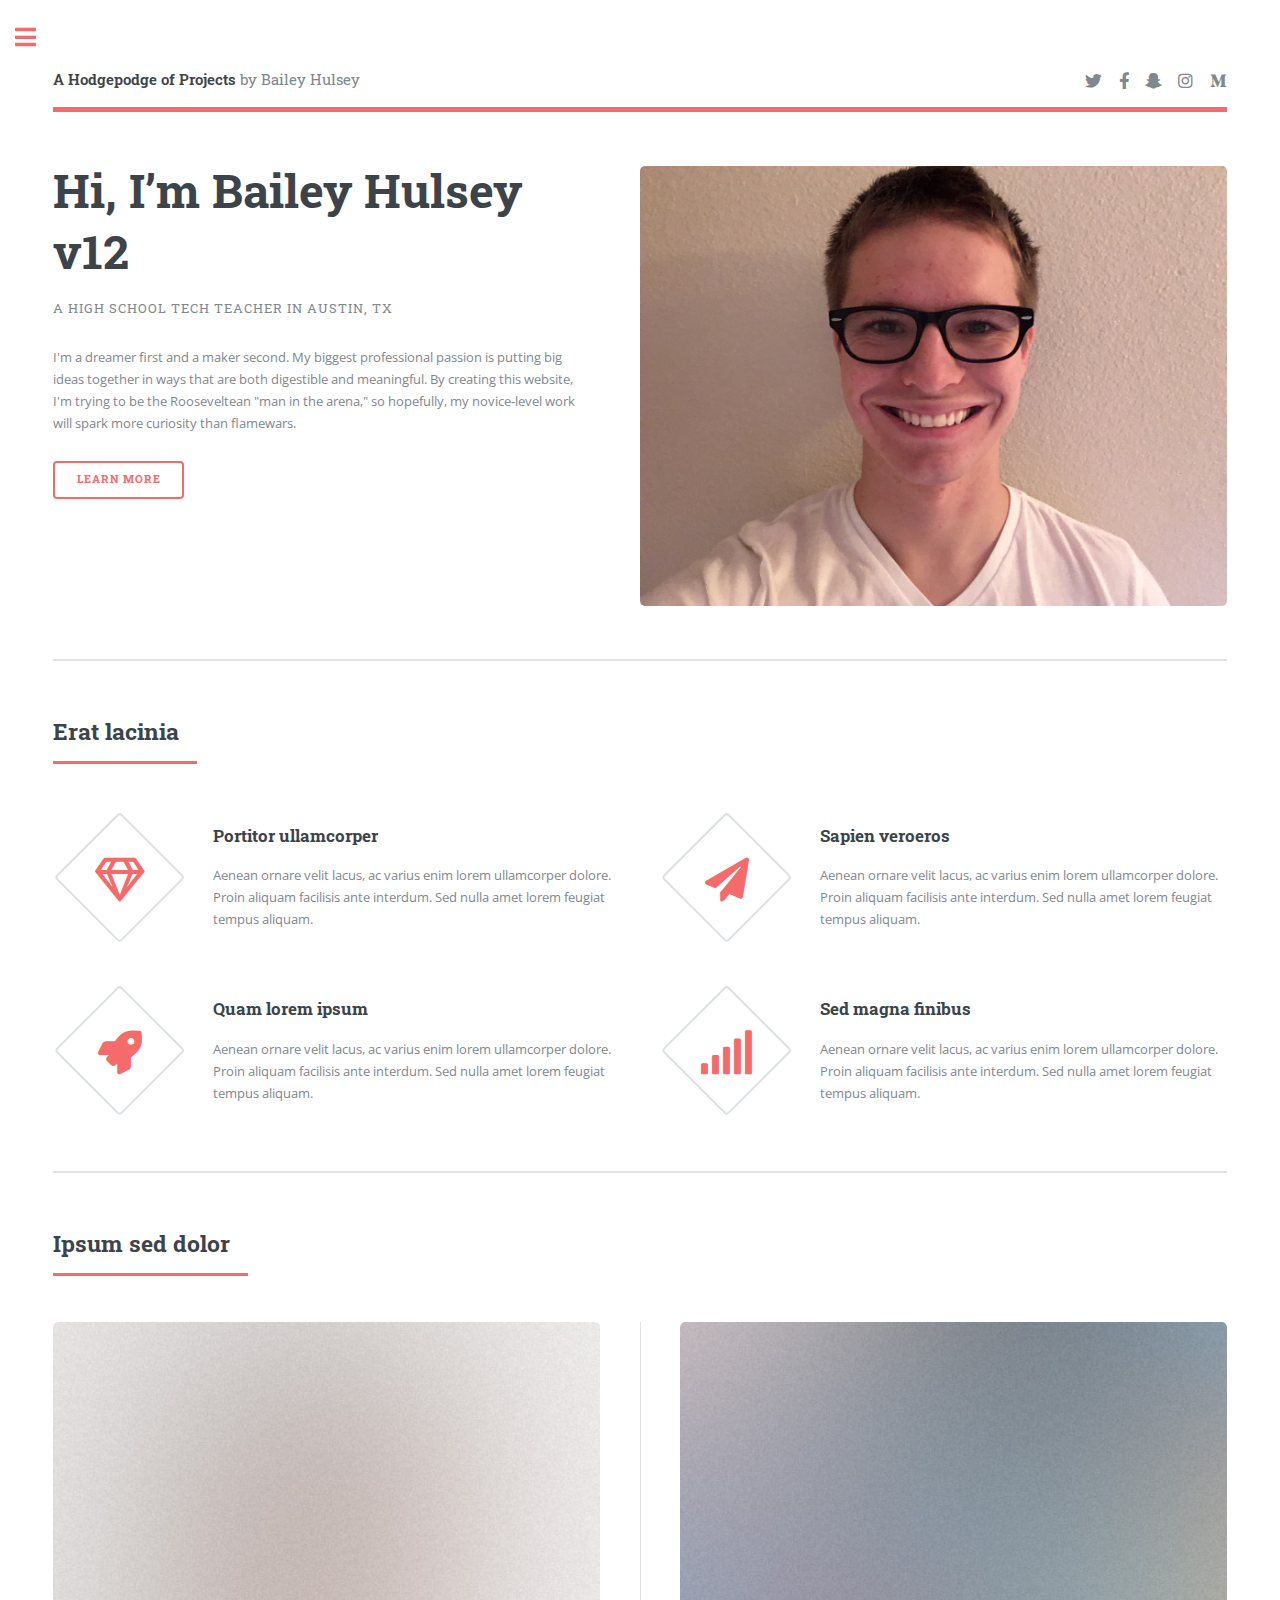
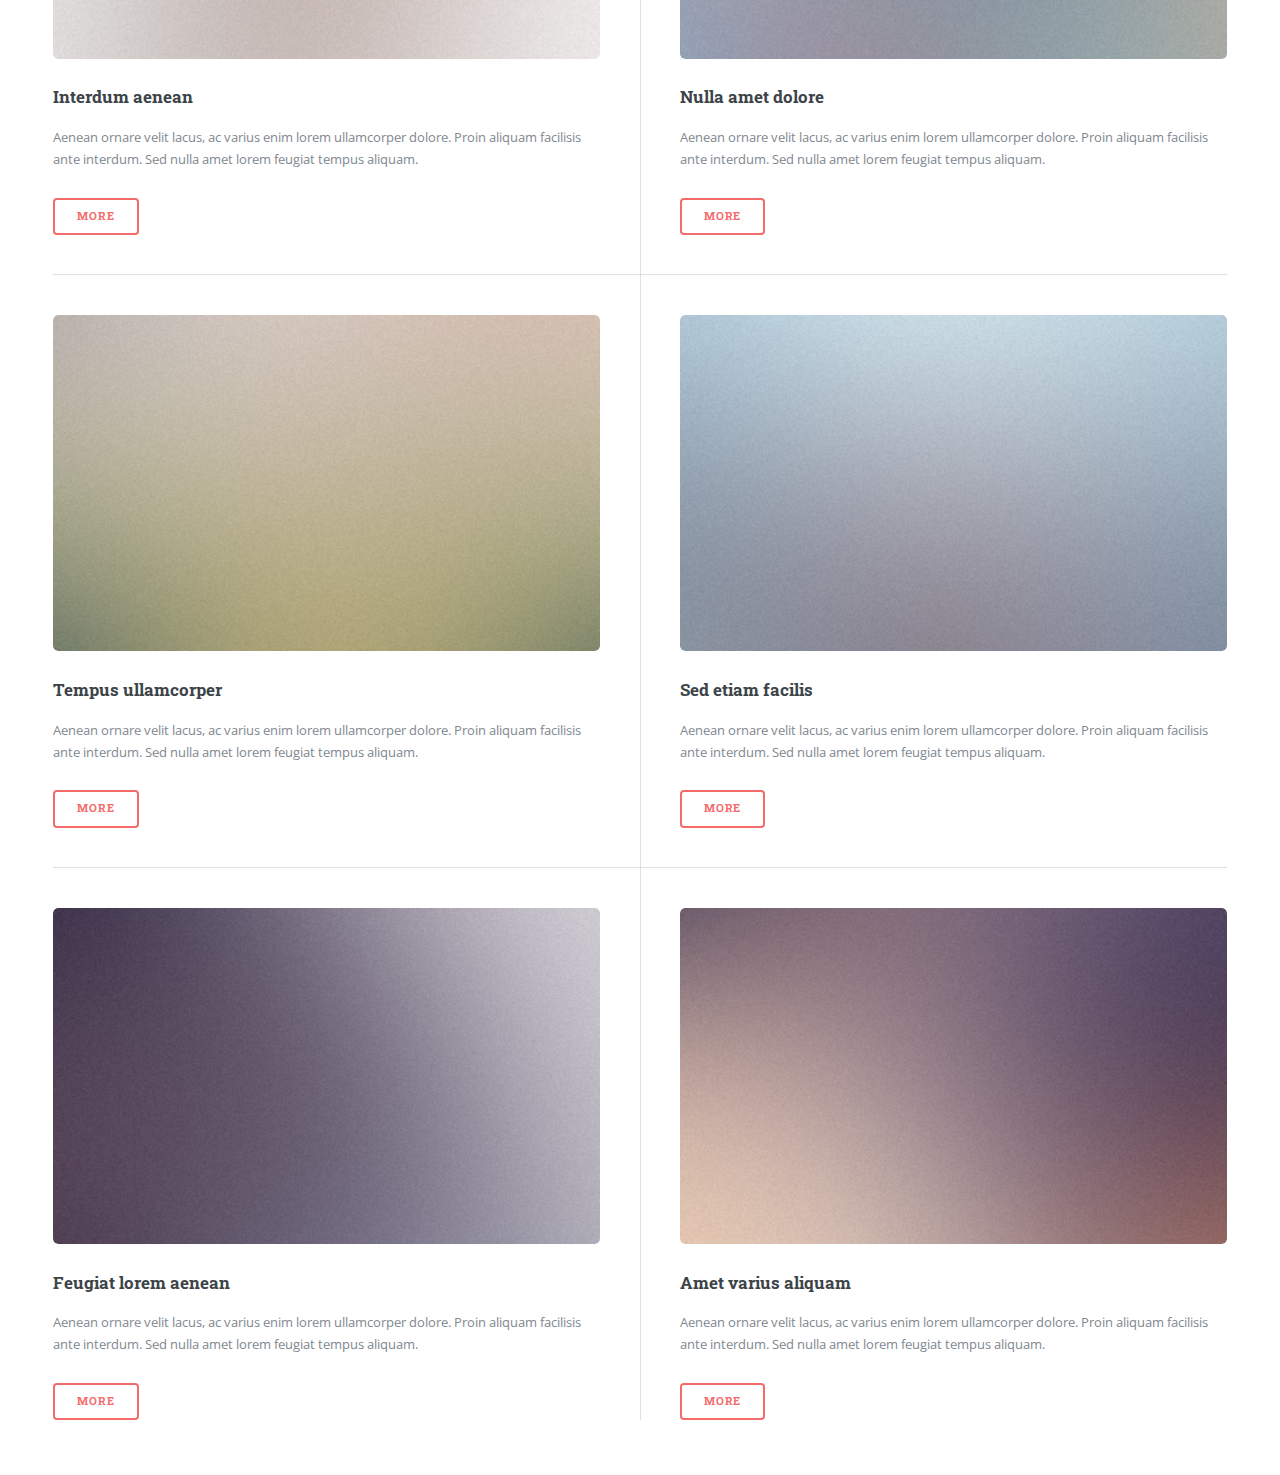
==== commit d37fcc46: "edited writing in bio" ====
--- a/index.html
+++ b/index.html
@@ -39,11 +39,10 @@
 											<h1>Hi, I’m Bailey Hulsey v12</h1>
 											<p>A high school tech teacher in Austin, TX</p>
 										</header>
-										<p>I'm a dreamer first and a maker second. My biggest professional passion ins
+										<p>I'm a dreamer first and a maker second. My biggest professional passion is
 										   putting big ideas together in ways that are both digestible and meaningful.
 										   By creating this website, I'm trying to be the Rooseveltean "man in the arena,"
-											 so hopefully, you can provide me with some much-needed assistance in the
-											 skills that I'm showcasing here. </p>
+											 so hopefully, my novice-level work will spark more curiosity than flamewars. </p>
 										<ul class="actions">
 											<li><a href="#" class="button big">Learn More</a></li>
 										</ul>
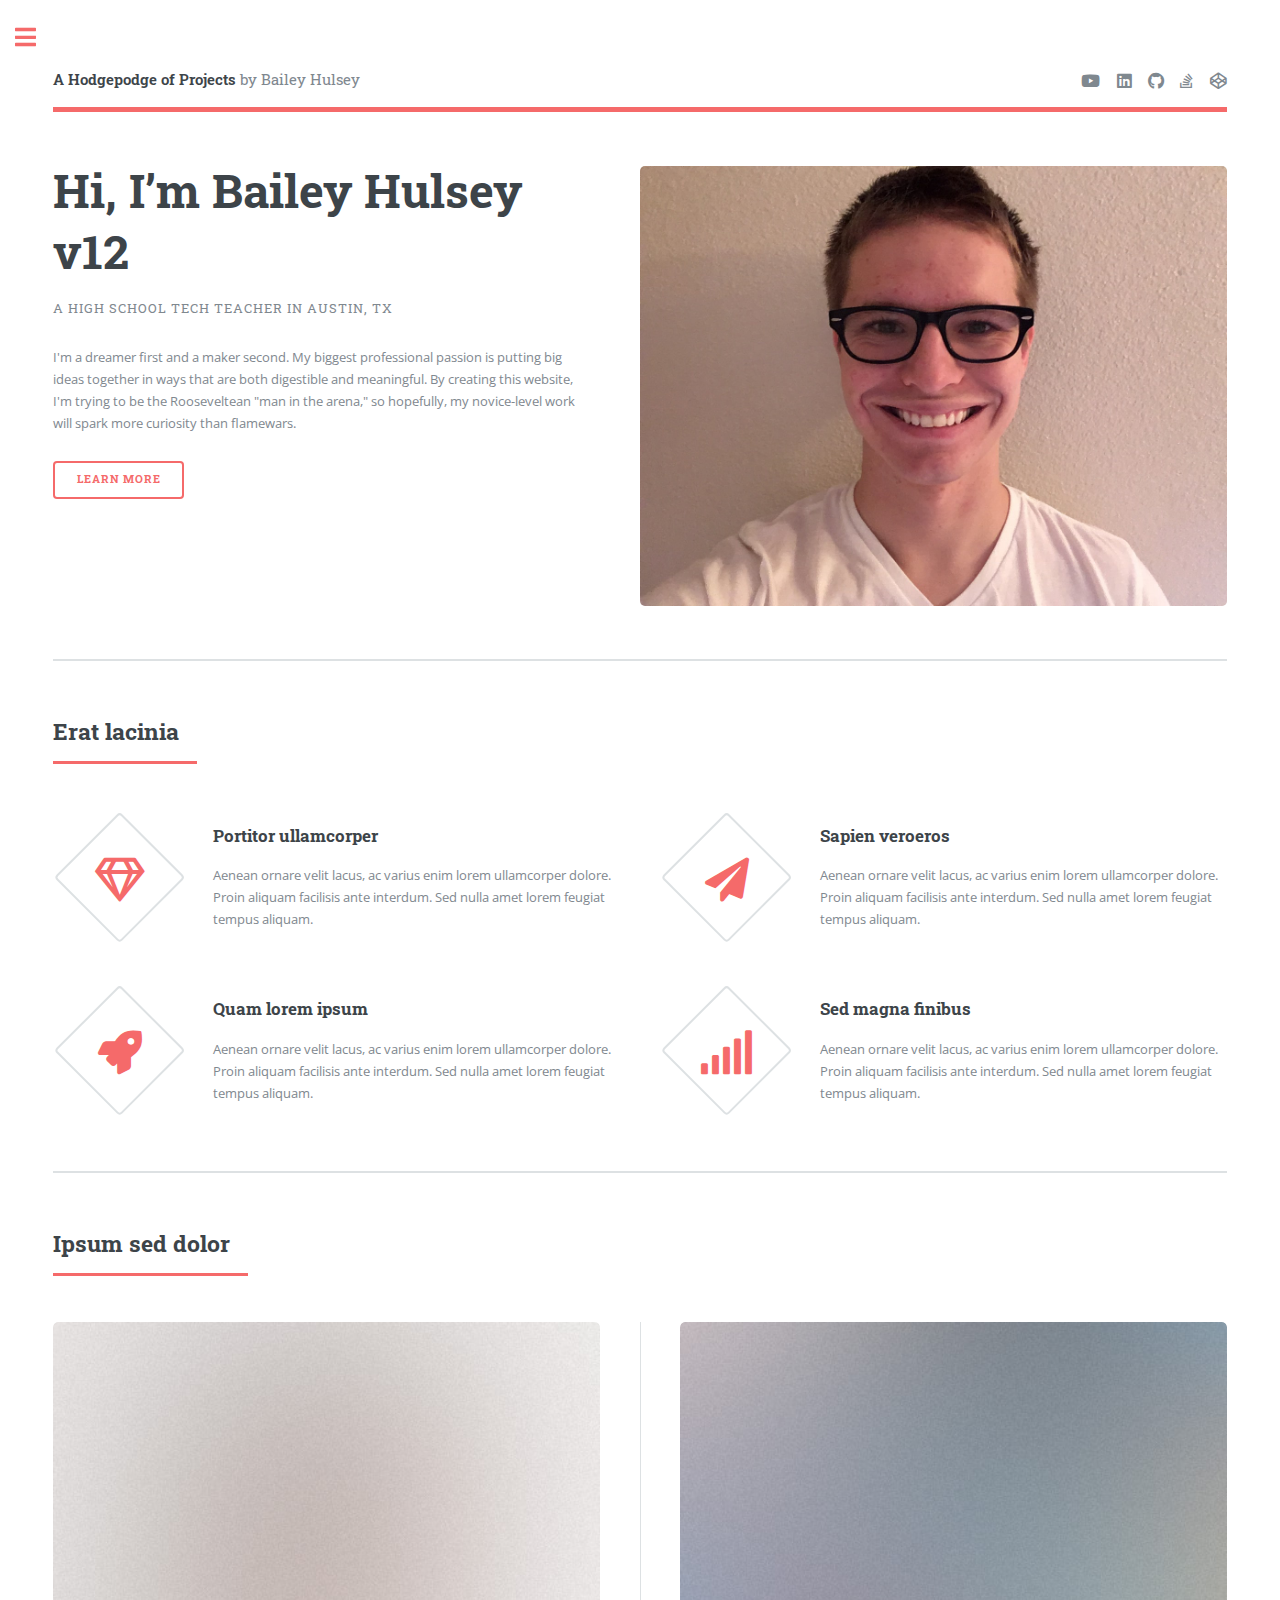
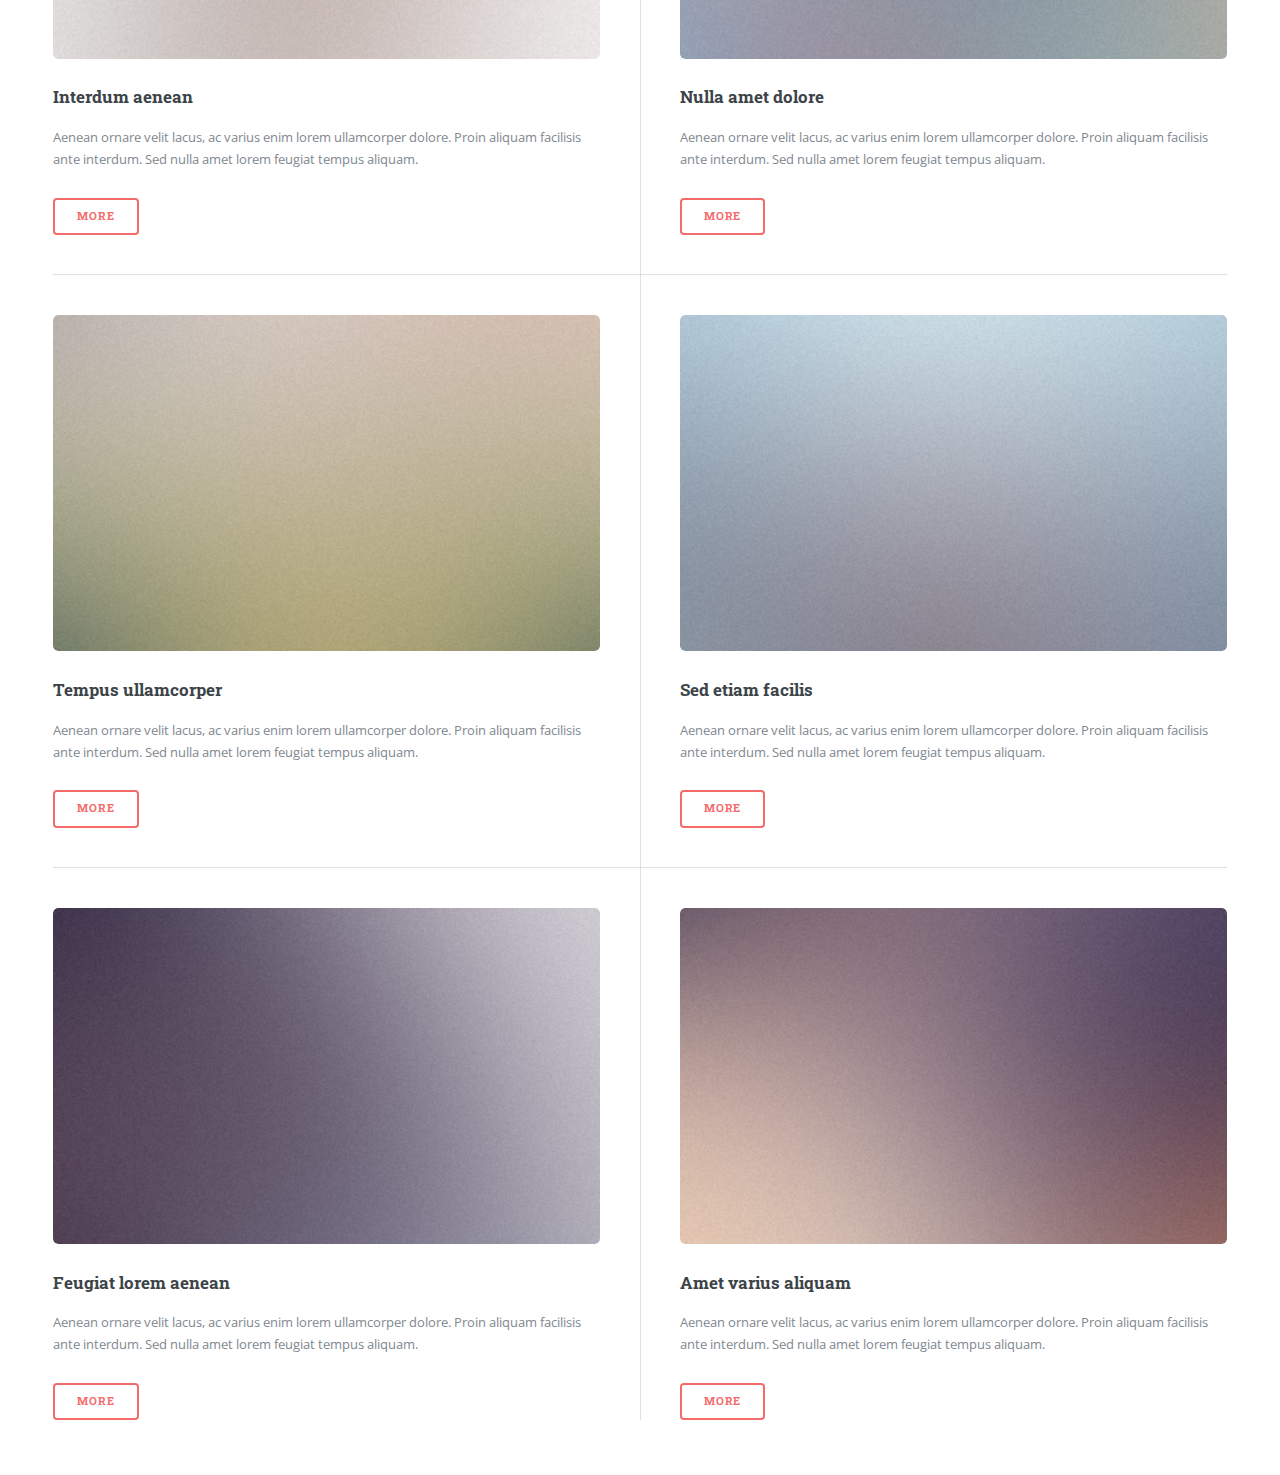
==== commit cf93c7e8: "modified contact icons" ====
--- a/index.html
+++ b/index.html
@@ -24,11 +24,11 @@
 								<header id="header">
 									<a href="index.html" class="logo"><strong>A Hodgepodge of Projects</strong> by Bailey Hulsey</a>
 									<ul class="icons">
-										<li><a href="#" class="icon brands fa-twitter"><span class="label">Twitter</span></a></li>
-										<li><a href="https://www.facebook.com/bailey.hulsey.7" class="icon brands fa-facebook-f"><span class="label">Facebook</span></a></li>
-										<li><a href="#" class="icon brands fa-snapchat-ghost"><span class="label">Snapchat</span></a></li>
-										<li><a href="#" class="icon brands fa-instagram"><span class="label">Instagram</span></a></li>
-										<li><a href="#" class="icon brands fa-medium-m"><span class="label">Medium</span></a></li>
+										<li><a href="https://www.youtube.com/channel/UCrH1enzyzlMv3FIuyXKJGLQ/" class="icon brands fab fa-youtube"><span class="label">YouTube</span></a></li>
+										<li><a href="https://www.linkedin.com/in/baileyhulsey/" class="icon brands fab fa-linkedin"><span class="label">LinkedIn</span></a></li>
+										<li><a href="https://github.com/BaileyH" class="icon brands fab fa-github"><span class="label">GitHub</span></a></li>
+										<li><a href="https://stackoverflow.com/users/13113873/baileyh" class="icon brands fab fa-stack-overflow"><span class="label">Stack Overflow</span></a></li>
+										<li><a href="https://codepen.io/baileyh" class="icon brands fa-codepen"><span class="label">CodePen</span></a></li>
 									</ul>
 								</header>
 
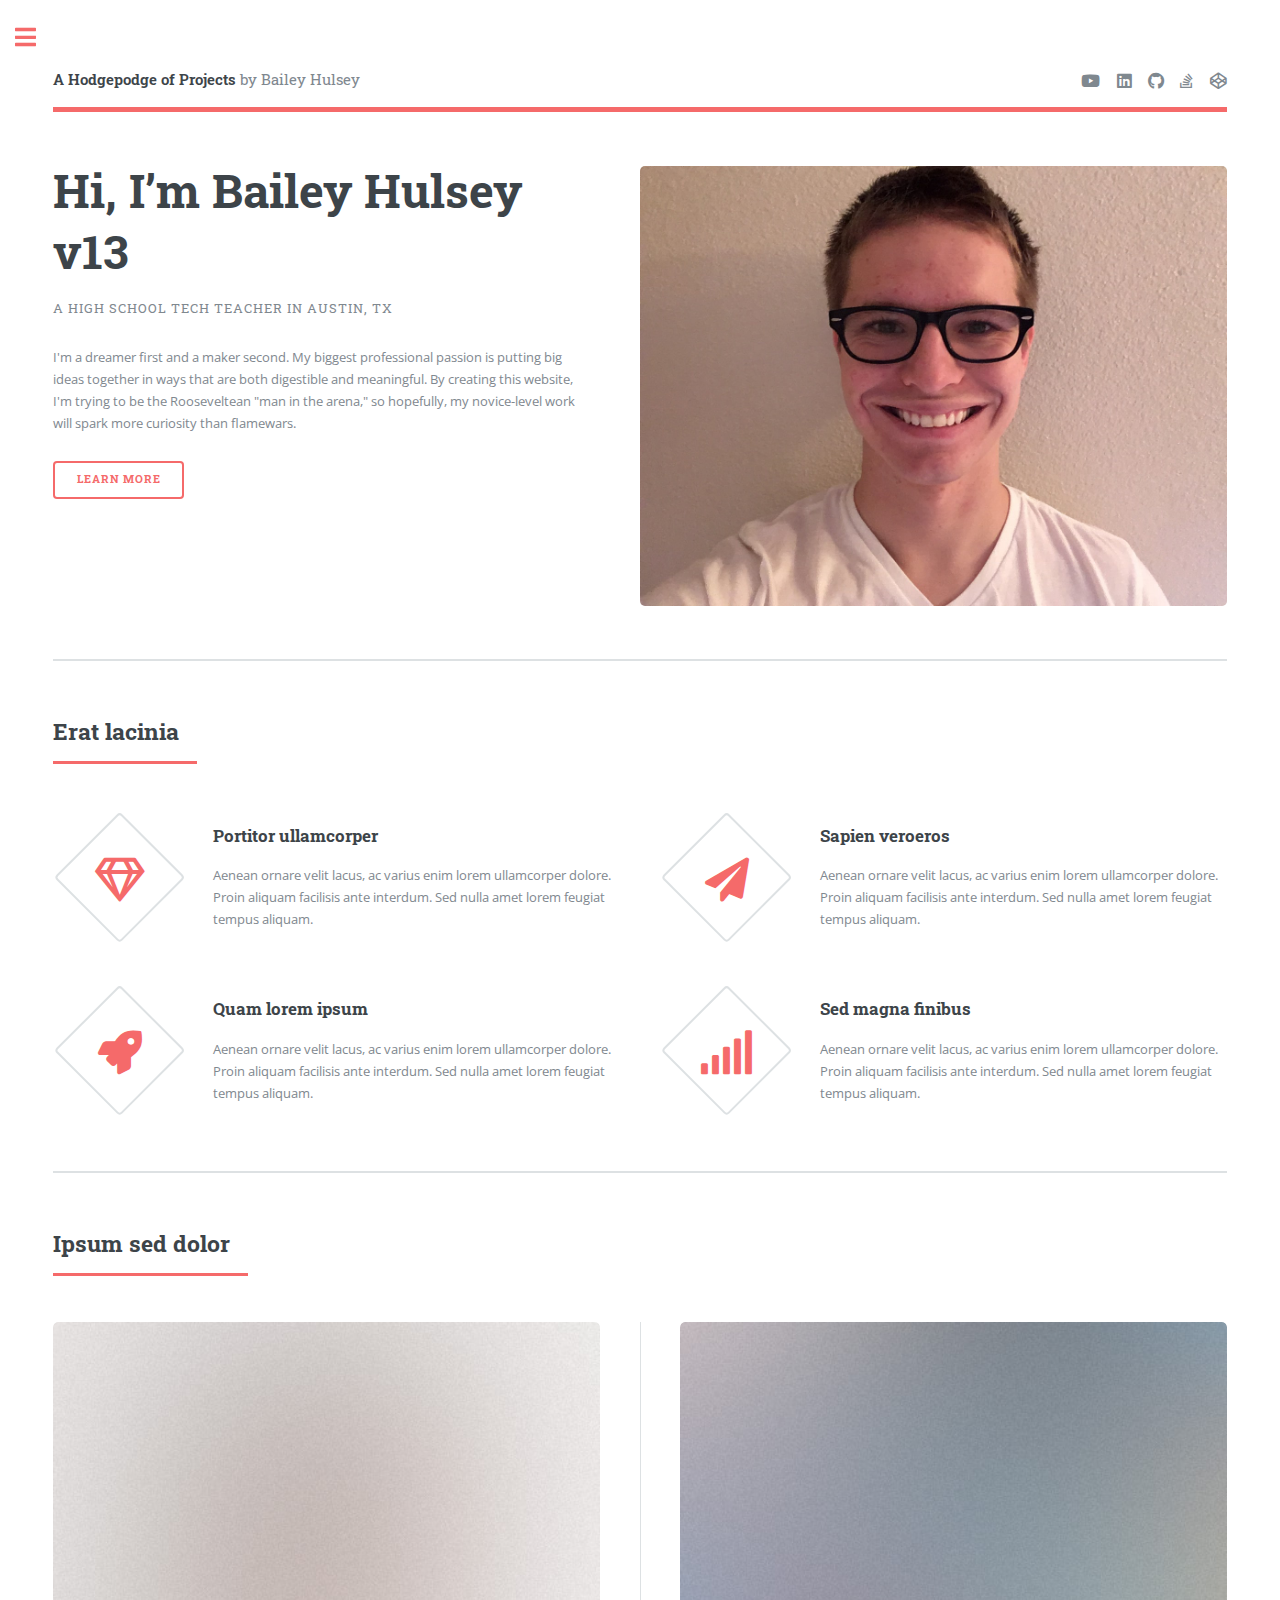
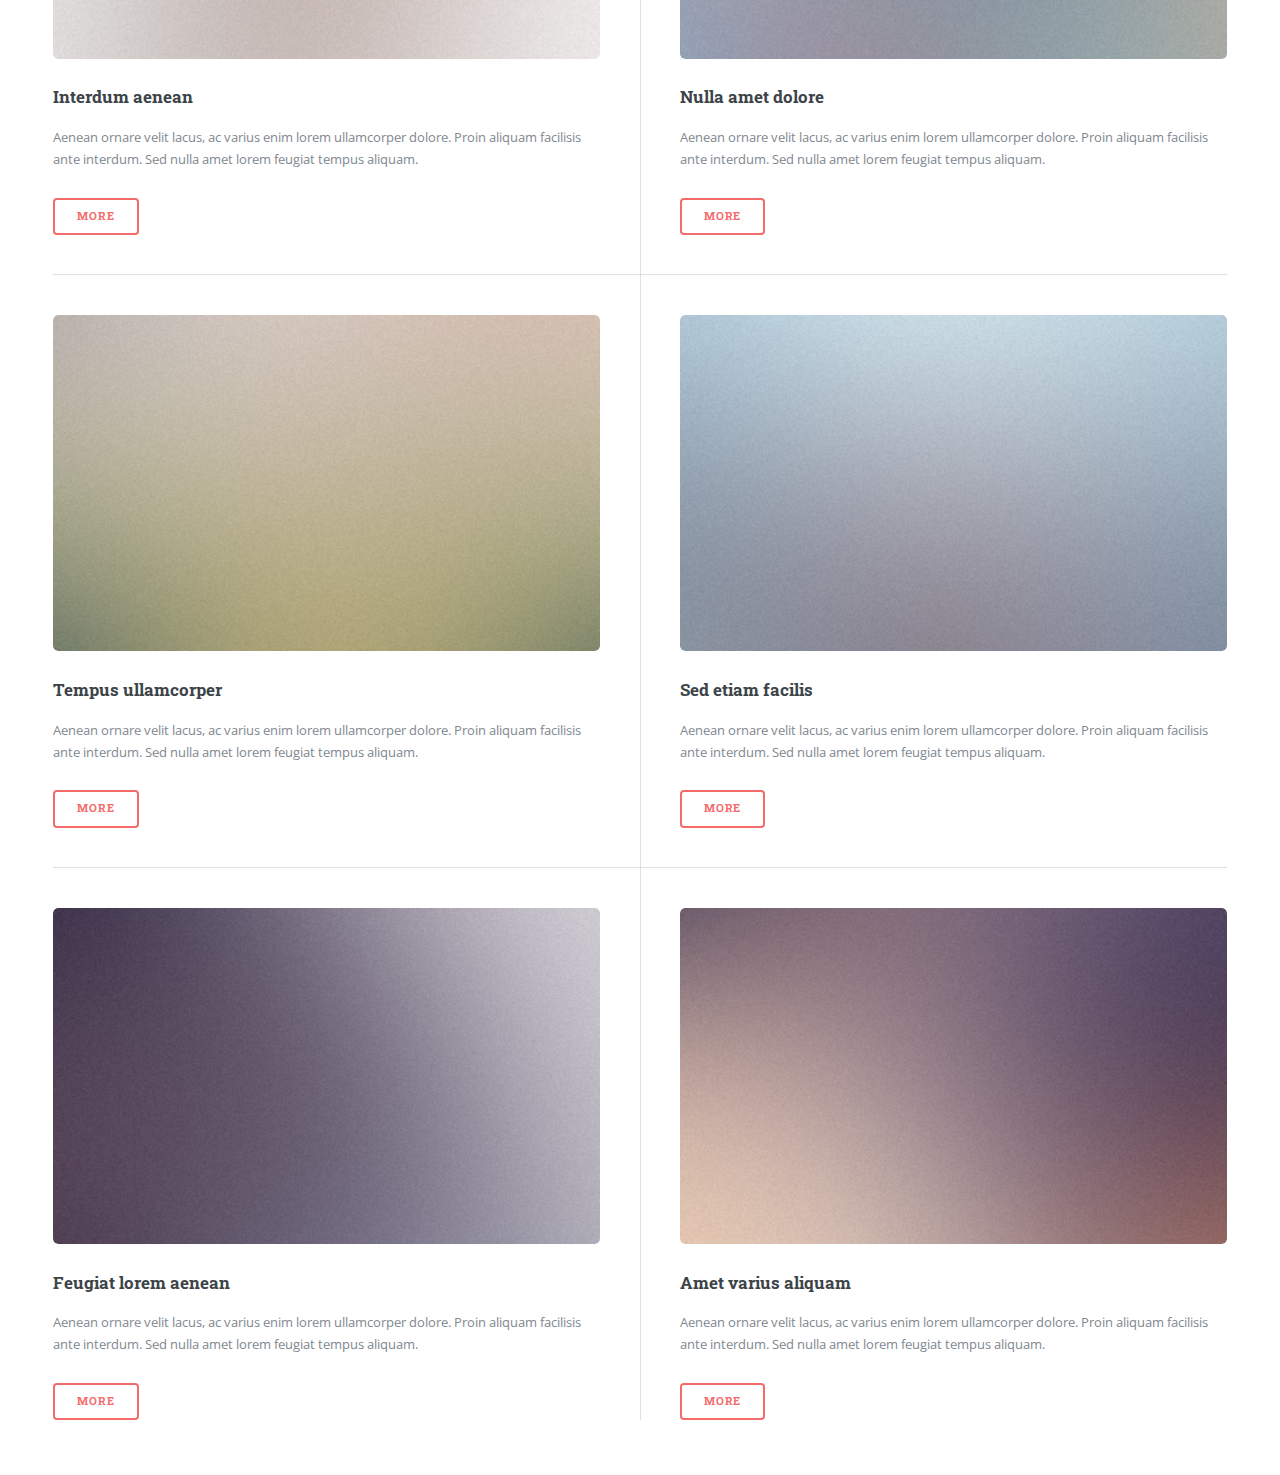
==== commit 873ef523: "testing version control on Atom" ====
--- a/index.html
+++ b/index.html
@@ -36,7 +36,7 @@
 								<section id="banner">
 									<div class="content">
 										<header>
-											<h1>Hi, I’m Bailey Hulsey v12</h1>
+											<h1>Hi, I’m Bailey Hulsey v13</h1>
 											<p>A high school tech teacher in Austin, TX</p>
 										</header>
 										<p>I'm a dreamer first and a maker second. My biggest professional passion is
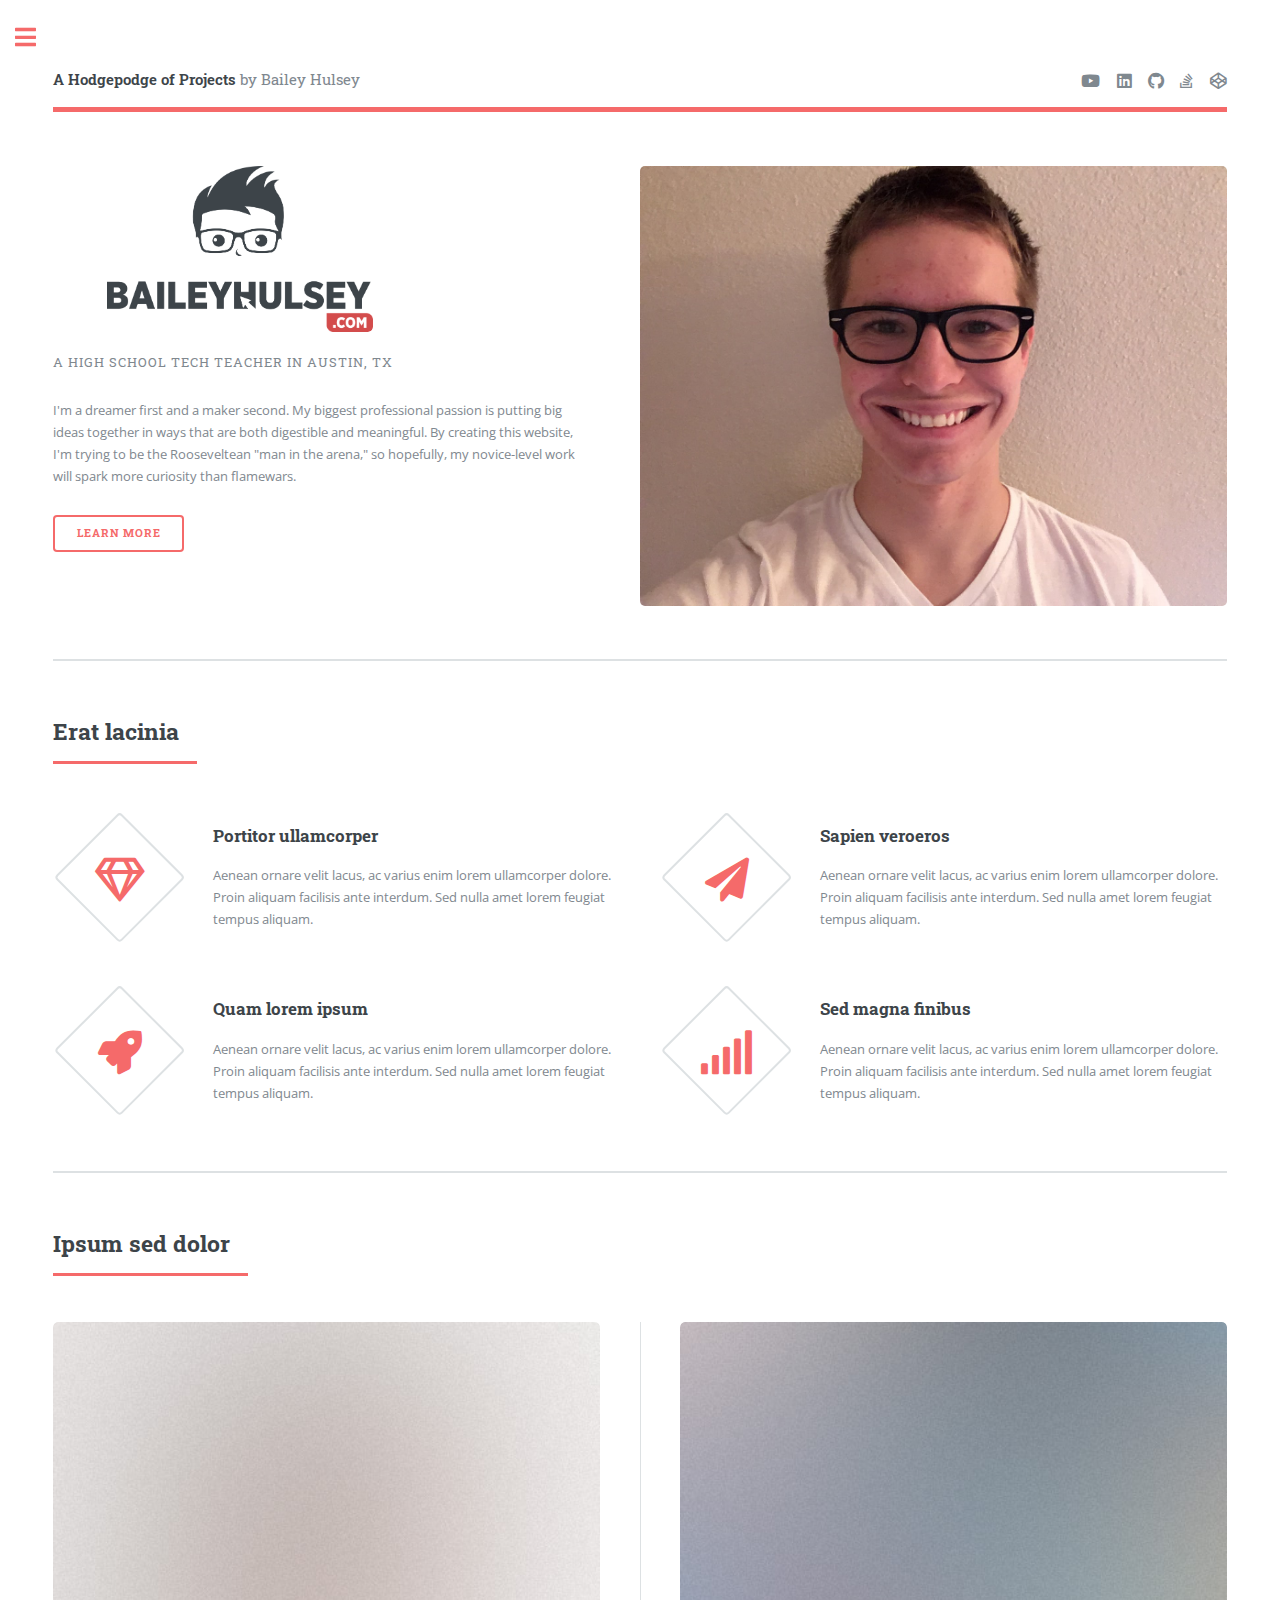
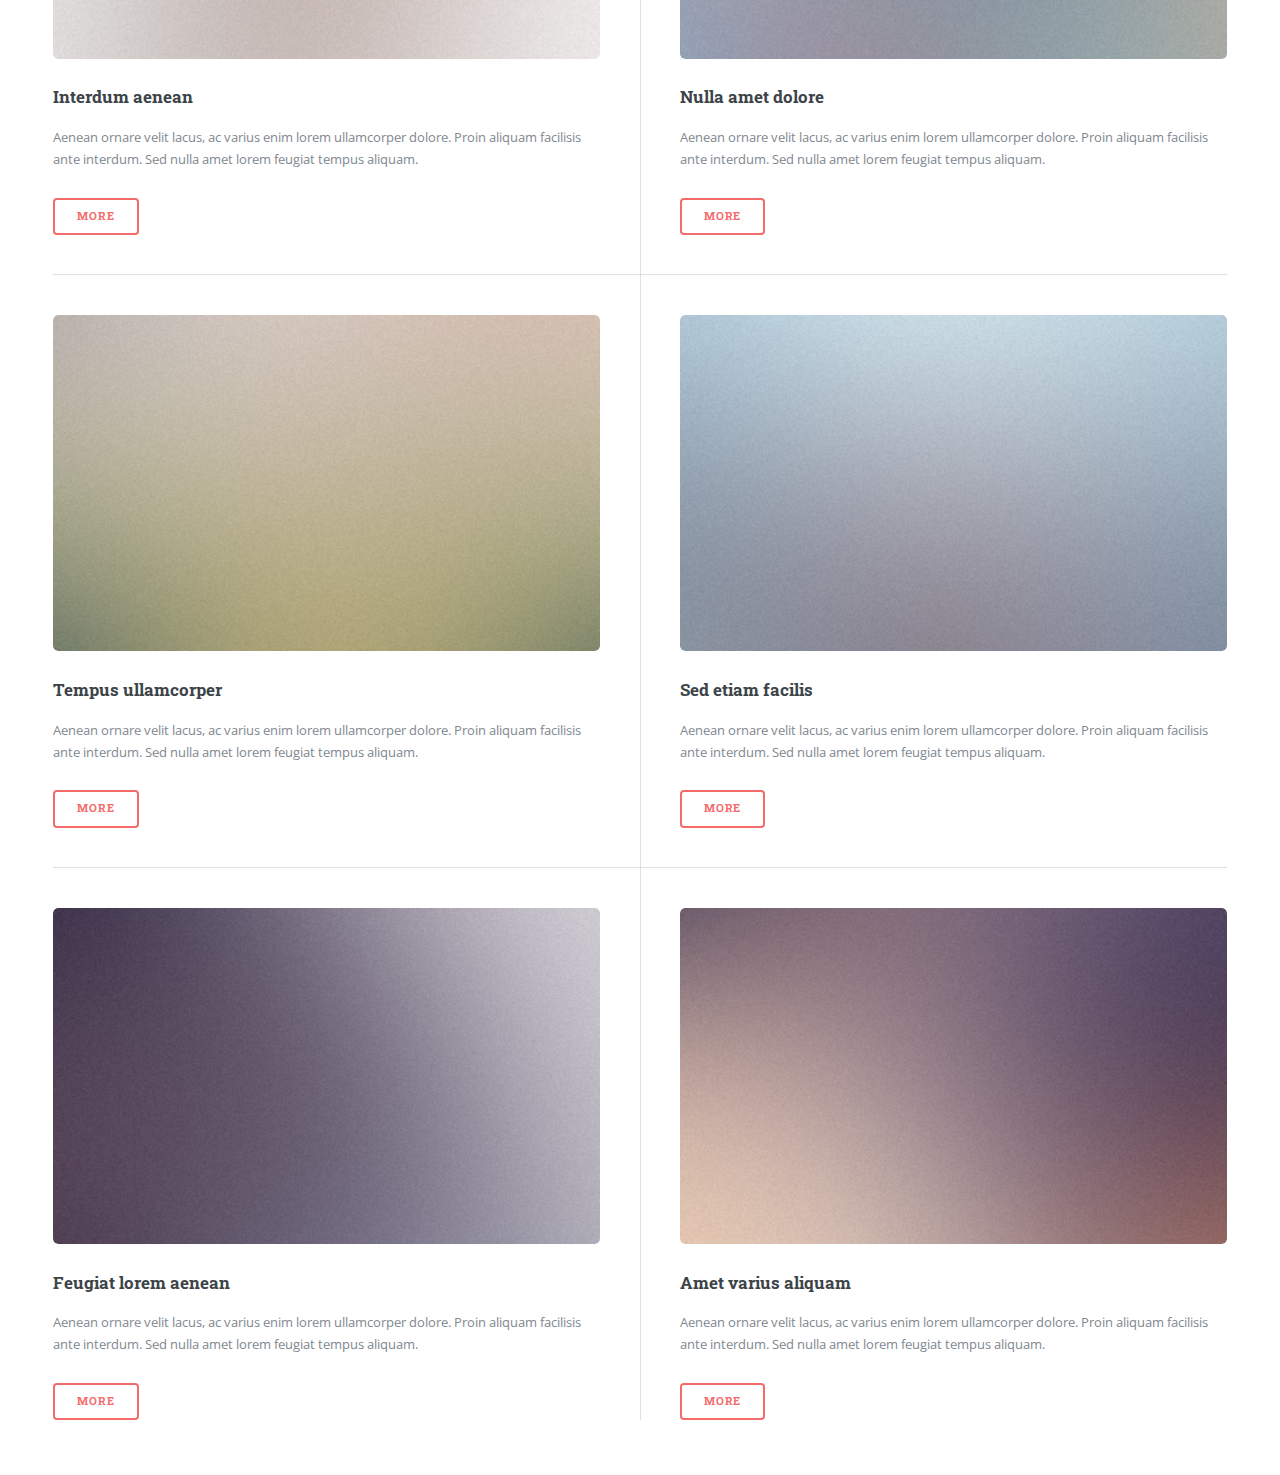
==== commit a6bab4ef: "logo and favicon!" ====
--- a/index.html
+++ b/index.html
@@ -10,6 +10,7 @@
 		<meta charset="utf-8" />
 		<meta name="viewport" content="width=device-width, initial-scale=1, user-scalable=no" />
 		<link rel="stylesheet" href="assets/css/main.css" />
+		<link rel="shortcut icon" href="images/BHFavicon.png" type="image/x-icon">
 	</head>
 	<body class="is-preload">
 
@@ -36,7 +37,8 @@
 								<section id="banner">
 									<div class="content">
 										<header>
-											<h1>Hi, I’m Bailey Hulsey v13</h1>
+											<a href="#" class="image"><img src="images/BHLogo.png" alt="" /></a>
+											
 											<p>A high school tech teacher in Austin, TX</p>
 										</header>
 										<p>I'm a dreamer first and a maker second. My biggest professional passion is
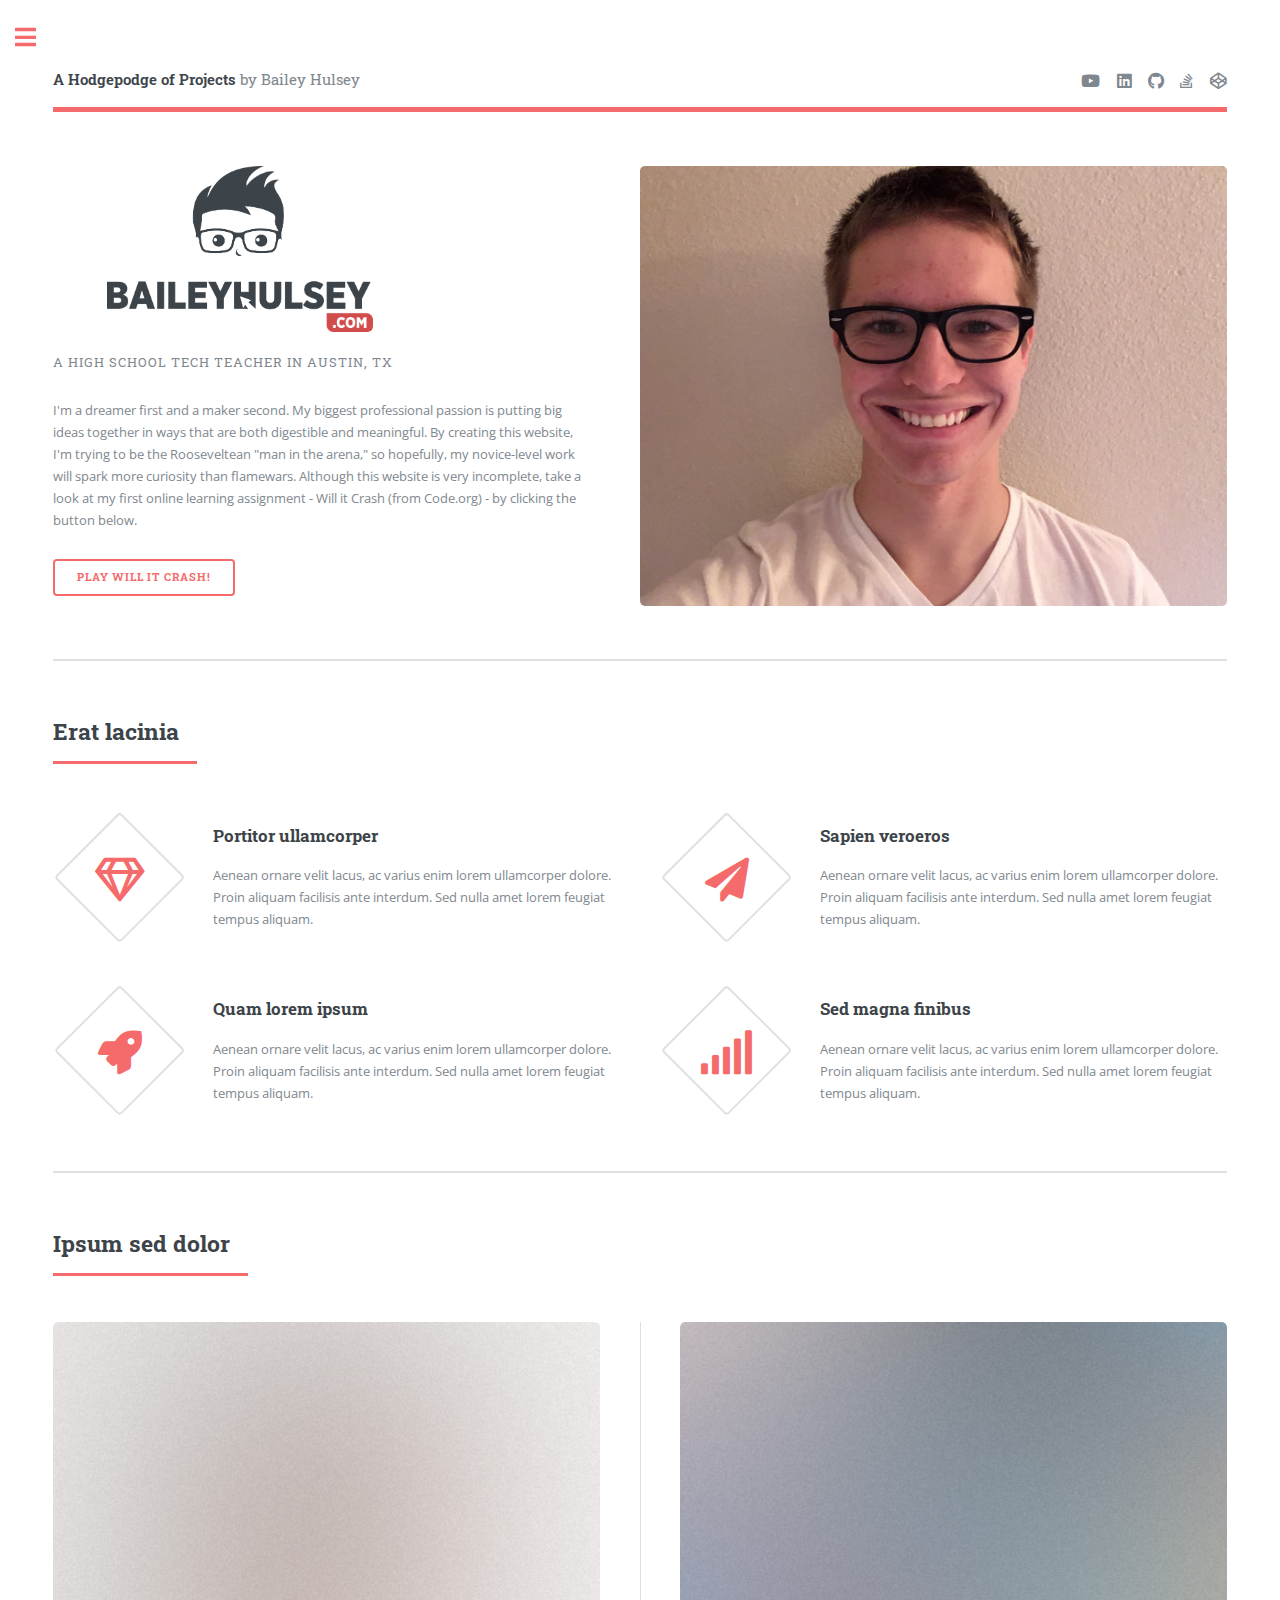
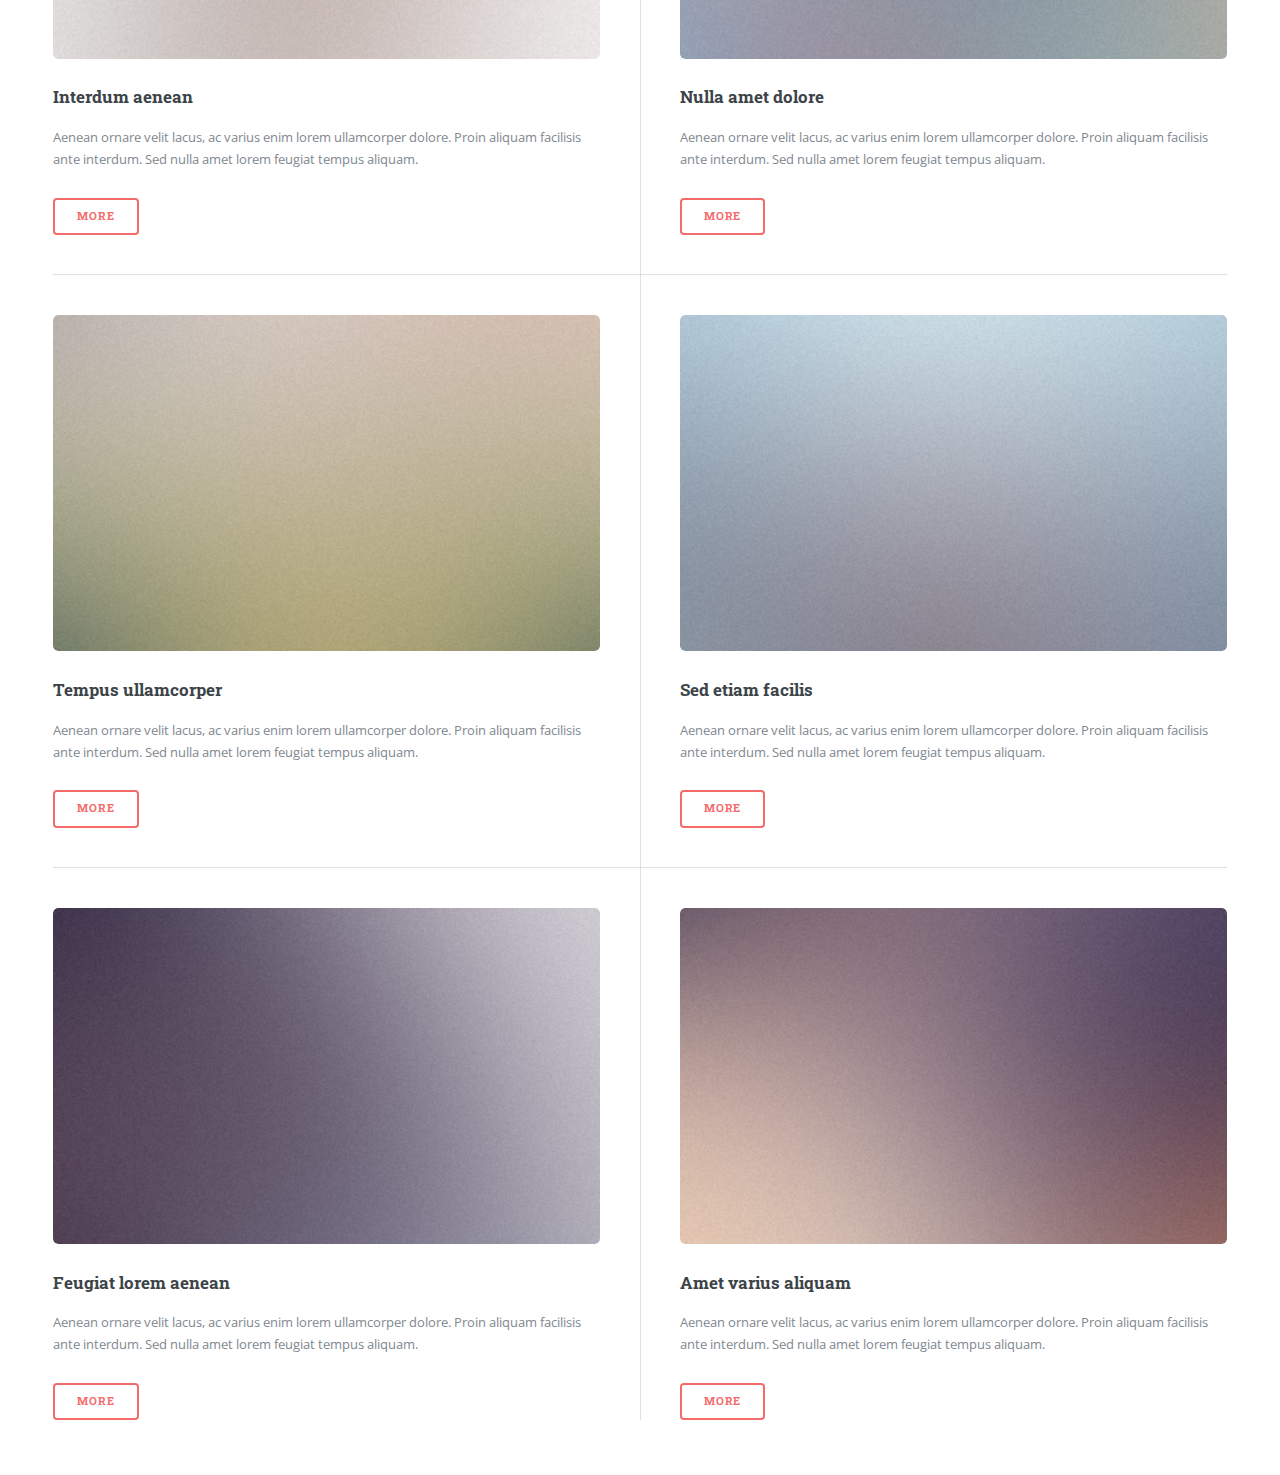
==== commit 61ac2d00: "added Will it Crash from AppLab" ====
--- a/index.html
+++ b/index.html
@@ -38,15 +38,17 @@
 									<div class="content">
 										<header>
 											<a href="#" class="image"><img src="images/BHLogo.png" alt="" /></a>
-											
+
 											<p>A high school tech teacher in Austin, TX</p>
 										</header>
 										<p>I'm a dreamer first and a maker second. My biggest professional passion is
 										   putting big ideas together in ways that are both digestible and meaningful.
 										   By creating this website, I'm trying to be the Rooseveltean "man in the arena,"
-											 so hopefully, my novice-level work will spark more curiosity than flamewars. </p>
+											 so hopefully, my novice-level work will spark more curiosity than flamewars.
+										   Although this website is very incomplete, take a look at my first online learning
+										   assignment - Will it Crash (from Code.org) - by clicking the button below.</p>
 										<ul class="actions">
-											<li><a href="#" class="button big">Learn More</a></li>
+											<li><a href="Will_It_Crash/index.html" class="button big">Play Will it Crash!</a></li>
 										</ul>
 									</div>
 									<span class="image object">
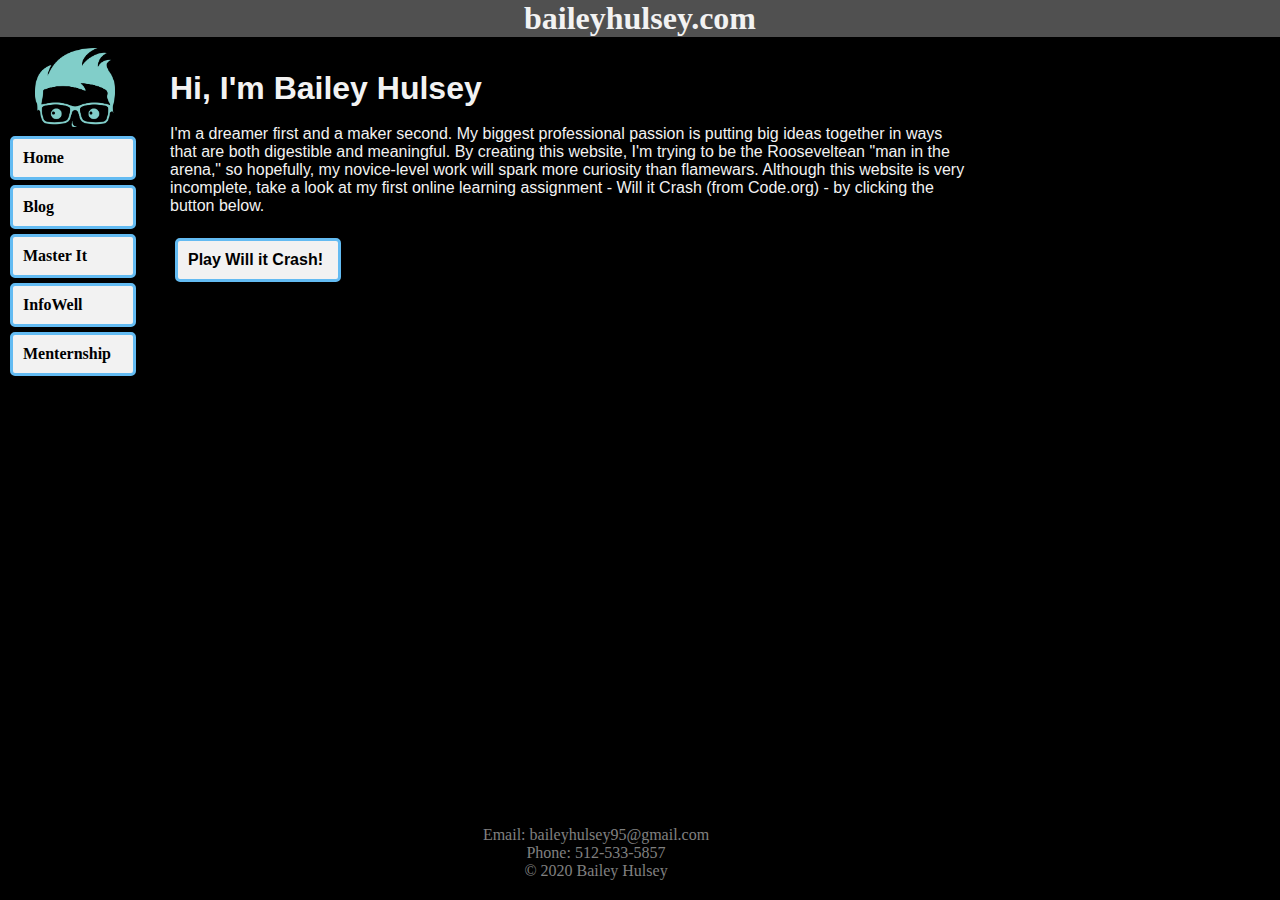
==== commit 9fee30ef: "black bg with cool buttons" ====
--- a/index.html
+++ b/index.html
@@ -1,9 +1,4 @@
-<!DOCTYPE HTML>
-<!--
-	Editorial by HTML5 UP
-	html5up.net | @ajlkn
-	Free for personal and commercial use under the CCA 3.0 license (html5up.net/license)
--->
+<!DOCTYPE html>
 <html>
 	<head>
 		<title>Bailey Hulsey's Professional Website</title>
@@ -12,247 +7,51 @@
 		<link rel="stylesheet" href="assets/css/main.css" />
 		<link rel="shortcut icon" href="images/BHFavicon.png" type="image/x-icon">
 	</head>
-	<body class="is-preload">
+<body>
+  <header>
+    <h1>baileyhulsey.com</h1>
+  </header>
 
-		<!-- Wrapper -->
-			<div id="wrapper">
+  <nav>
+    <img
+      id="home-icon"
+      alt="Hulsey's logo"
+      src="images/bh-website-favicon-aqua.png"
+    />
+    <ul>
+      <li class="button" data-hover="A Hodgepodge of Projects">Home</li>
+      <li class="button" data-hover="My thoughts on stuff but there are a lot of different things">Blog</li>
+      <li class="button" data-hover="Mastery tracking LMS">Master It</li>
+      <li class="button" data-hover="Graphical knowledge base">InfoWell</li>
+      <li class="button" data-hover="1-on-1 summer training">Menternship</li>
+    </ul>
+  </nav>
 
-				<!-- Main -->
-					<div id="main">
-						<div class="inner">
+  <main>
+    <section>
+      <h1>Hi, I'm Bailey Hulsey</h1>
+      <br />
+      <p>
+        I'm a dreamer first and a maker second. My biggest professional passion
+        is putting big ideas together in ways that are both digestible and
+        meaningful. By creating this website, I'm trying to be the Rooseveltean
+        "man in the arena," so hopefully, my novice-level work will spark more
+        curiosity than flamewars. Although this website is very incomplete, take
+        a look at my first online learning assignment - Will it Crash (from
+        Code.org) - by clicking the button below.
+      </p>
+      <br>
+      <ul style="width: 360px">
+        <li id="wic-button" class="button" data-hover="An instant-feedback activity to test if-statements">Play Will it Crash!</li>
+      </ul>
+    </section>
+  </main>
 
-							<!-- Header -->
-								<header id="header">
-									<a href="index.html" class="logo"><strong>A Hodgepodge of Projects</strong> by Bailey Hulsey</a>
-									<ul class="icons">
-										<li><a href="https://www.youtube.com/channel/UCrH1enzyzlMv3FIuyXKJGLQ/" class="icon brands fab fa-youtube"><span class="label">YouTube</span></a></li>
-										<li><a href="https://www.linkedin.com/in/baileyhulsey/" class="icon brands fab fa-linkedin"><span class="label">LinkedIn</span></a></li>
-										<li><a href="https://github.com/BaileyH" class="icon brands fab fa-github"><span class="label">GitHub</span></a></li>
-										<li><a href="https://stackoverflow.com/users/13113873/baileyh" class="icon brands fab fa-stack-overflow"><span class="label">Stack Overflow</span></a></li>
-										<li><a href="https://codepen.io/baileyh" class="icon brands fa-codepen"><span class="label">CodePen</span></a></li>
-									</ul>
-								</header>
+  <footer>
+    <p>Email: baileyhulsey95@gmail.com</p>
+    <p>Phone: 512-533-5857</p>
+    <p>&copy; 2020 Bailey Hulsey</p>
+  </footer>
+</body>
 
-							<!-- Banner -->
-								<section id="banner">
-									<div class="content">
-										<header>
-											<a href="#" class="image"><img src="images/BHLogo.png" alt="" /></a>
-
-											<p>A high school tech teacher in Austin, TX</p>
-										</header>
-										<p>I'm a dreamer first and a maker second. My biggest professional passion is
-										   putting big ideas together in ways that are both digestible and meaningful.
-										   By creating this website, I'm trying to be the Rooseveltean "man in the arena,"
-											 so hopefully, my novice-level work will spark more curiosity than flamewars.
-										   Although this website is very incomplete, take a look at my first online learning
-										   assignment - Will it Crash (from Code.org) - by clicking the button below.</p>
-										<ul class="actions">
-											<li><a href="Will_It_Crash/index.html" class="button big">Play Will it Crash!</a></li>
-										</ul>
-									</div>
-									<span class="image object">
-										<img src="images/jpgmugshot.jpg" alt="" />
-									</span>
-								</section>
-
-							<!-- Section -->
-								<section>
-									<header class="major">
-										<h2>Erat lacinia</h2>
-									</header>
-									<div class="features">
-										<article>
-											<span class="icon fa-gem"></span>
-											<div class="content">
-												<h3>Portitor ullamcorper</h3>
-												<p>Aenean ornare velit lacus, ac varius enim lorem ullamcorper dolore. Proin aliquam facilisis ante interdum. Sed nulla amet lorem feugiat tempus aliquam.</p>
-											</div>
-										</article>
-										<article>
-											<span class="icon solid fa-paper-plane"></span>
-											<div class="content">
-												<h3>Sapien veroeros</h3>
-												<p>Aenean ornare velit lacus, ac varius enim lorem ullamcorper dolore. Proin aliquam facilisis ante interdum. Sed nulla amet lorem feugiat tempus aliquam.</p>
-											</div>
-										</article>
-										<article>
-											<span class="icon solid fa-rocket"></span>
-											<div class="content">
-												<h3>Quam lorem ipsum</h3>
-												<p>Aenean ornare velit lacus, ac varius enim lorem ullamcorper dolore. Proin aliquam facilisis ante interdum. Sed nulla amet lorem feugiat tempus aliquam.</p>
-											</div>
-										</article>
-										<article>
-											<span class="icon solid fa-signal"></span>
-											<div class="content">
-												<h3>Sed magna finibus</h3>
-												<p>Aenean ornare velit lacus, ac varius enim lorem ullamcorper dolore. Proin aliquam facilisis ante interdum. Sed nulla amet lorem feugiat tempus aliquam.</p>
-											</div>
-										</article>
-									</div>
-								</section>
-
-							<!-- Section -->
-								<section>
-									<header class="major">
-										<h2>Ipsum sed dolor</h2>
-									</header>
-									<div class="posts">
-										<article>
-											<a href="#" class="image"><img src="images/pic01.jpg" alt="" /></a>
-											<h3>Interdum aenean</h3>
-											<p>Aenean ornare velit lacus, ac varius enim lorem ullamcorper dolore. Proin aliquam facilisis ante interdum. Sed nulla amet lorem feugiat tempus aliquam.</p>
-											<ul class="actions">
-												<li><a href="#" class="button">More</a></li>
-											</ul>
-										</article>
-										<article>
-											<a href="#" class="image"><img src="images/pic02.jpg" alt="" /></a>
-											<h3>Nulla amet dolore</h3>
-											<p>Aenean ornare velit lacus, ac varius enim lorem ullamcorper dolore. Proin aliquam facilisis ante interdum. Sed nulla amet lorem feugiat tempus aliquam.</p>
-											<ul class="actions">
-												<li><a href="#" class="button">More</a></li>
-											</ul>
-										</article>
-										<article>
-											<a href="#" class="image"><img src="images/pic03.jpg" alt="" /></a>
-											<h3>Tempus ullamcorper</h3>
-											<p>Aenean ornare velit lacus, ac varius enim lorem ullamcorper dolore. Proin aliquam facilisis ante interdum. Sed nulla amet lorem feugiat tempus aliquam.</p>
-											<ul class="actions">
-												<li><a href="#" class="button">More</a></li>
-											</ul>
-										</article>
-										<article>
-											<a href="#" class="image"><img src="images/pic04.jpg" alt="" /></a>
-											<h3>Sed etiam facilis</h3>
-											<p>Aenean ornare velit lacus, ac varius enim lorem ullamcorper dolore. Proin aliquam facilisis ante interdum. Sed nulla amet lorem feugiat tempus aliquam.</p>
-											<ul class="actions">
-												<li><a href="#" class="button">More</a></li>
-											</ul>
-										</article>
-										<article>
-											<a href="#" class="image"><img src="images/pic05.jpg" alt="" /></a>
-											<h3>Feugiat lorem aenean</h3>
-											<p>Aenean ornare velit lacus, ac varius enim lorem ullamcorper dolore. Proin aliquam facilisis ante interdum. Sed nulla amet lorem feugiat tempus aliquam.</p>
-											<ul class="actions">
-												<li><a href="#" class="button">More</a></li>
-											</ul>
-										</article>
-										<article>
-											<a href="#" class="image"><img src="images/pic06.jpg" alt="" /></a>
-											<h3>Amet varius aliquam</h3>
-											<p>Aenean ornare velit lacus, ac varius enim lorem ullamcorper dolore. Proin aliquam facilisis ante interdum. Sed nulla amet lorem feugiat tempus aliquam.</p>
-											<ul class="actions">
-												<li><a href="#" class="button">More</a></li>
-											</ul>
-										</article>
-									</div>
-								</section>
-
-						</div>
-					</div>
-
-				<!-- Sidebar -->
-					<div id="sidebar">
-						<div class="inner">
-
-							<!-- Search -->
-								<section id="search" class="alt">
-									<form method="post" action="#">
-										<input type="text" name="query" id="query" placeholder="Search" />
-									</form>
-								</section>
-
-							<!-- Menu -->
-								<nav id="menu">
-									<header class="major">
-										<h2>Menu</h2>
-									</header>
-									<ul>
-										<li><a href="index.html">Homepage</a></li>
-										<li><a href="generic.html">Generic</a></li>
-										<li><a href="elements.html">Elements</a></li>
-										<li>
-											<span class="opener">Submenu</span>
-											<ul>
-												<li><a href="#">Lorem Dolor</a></li>
-												<li><a href="#">Ipsum Adipiscing</a></li>
-												<li><a href="#">Tempus Magna</a></li>
-												<li><a href="#">Feugiat Veroeros</a></li>
-											</ul>
-										</li>
-										<li><a href="#">Etiam Dolore</a></li>
-										<li><a href="#">Adipiscing</a></li>
-										<li>
-											<span class="opener">Another Submenu</span>
-											<ul>
-												<li><a href="#">Lorem Dolor</a></li>
-												<li><a href="#">Ipsum Adipiscing</a></li>
-												<li><a href="#">Tempus Magna</a></li>
-												<li><a href="#">Feugiat Veroeros</a></li>
-											</ul>
-										</li>
-										<li><a href="#">Maximus Erat</a></li>
-										<li><a href="#">Sapien Mauris</a></li>
-										<li><a href="#">Amet Lacinia</a></li>
-									</ul>
-								</nav>
-
-							<!-- Section -->
-								<section>
-									<header class="major">
-										<h2>Ante interdum</h2>
-									</header>
-									<div class="mini-posts">
-										<article>
-											<a href="#" class="image"><img src="images/pic07.jpg" alt="" /></a>
-											<p>Aenean ornare velit lacus, ac varius enim lorem ullamcorper dolore aliquam.</p>
-										</article>
-										<article>
-											<a href="#" class="image"><img src="images/pic08.jpg" alt="" /></a>
-											<p>Aenean ornare velit lacus, ac varius enim lorem ullamcorper dolore aliquam.</p>
-										</article>
-										<article>
-											<a href="#" class="image"><img src="images/pic09.jpg" alt="" /></a>
-											<p>Aenean ornare velit lacus, ac varius enim lorem ullamcorper dolore aliquam.</p>
-										</article>
-									</div>
-									<ul class="actions">
-										<li><a href="#" class="button">More</a></li>
-									</ul>
-								</section>
-
-							<!-- Section -->
-								<section>
-									<header class="major">
-										<h2>Get in touch</h2>
-									</header>
-									<p>Sed varius enim lorem ullamcorper dolore aliquam aenean ornare velit lacus, ac varius enim lorem ullamcorper dolore. Proin sed aliquam facilisis ante interdum. Sed nulla amet lorem feugiat tempus aliquam.</p>
-									<ul class="contact">
-										<li class="icon solid fa-envelope"><a href="#">information@untitled.tld</a></li>
-										<li class="icon solid fa-phone">(000) 000-0000</li>
-										<li class="icon solid fa-home">1234 Somewhere Road #8254<br />
-										Nashville, TN 00000-0000</li>
-									</ul>
-								</section>
-
-							<!-- Footer -->
-								<footer id="footer">
-									<p class="copyright">&copy; Untitled. All rights reserved. Demo Images: <a href="https://unsplash.com">Unsplash</a>. Design: <a href="https://html5up.net">HTML5 UP</a>.</p>
-								</footer>
-
-						</div>
-					</div>
-
-			</div>
-
-		<!-- Scripts -->
-			<script src="assets/js/jquery.min.js"></script>
-			<script src="assets/js/browser.min.js"></script>
-			<script src="assets/js/breakpoints.min.js"></script>
-			<script src="assets/js/util.js"></script>
-			<script src="assets/js/main.js"></script>
-
-	</body>
-</html>
+</html>--- a/assets/css/main.css
+++ b/assets/css/main.css
@@ -1,2273 +1,104 @@
-@import url(fontawesome-all.min.css);
-@import url("https://fonts.googleapis.com/css?family=Open+Sans:400,600,400italic,600italic|Roboto+Slab:400,700");
-/*
-	Editorial by HTML5 UP
-	html5up.net | @ajlkn
-	Free for personal and commercial use under the CCA 3.0 license (html5up.net/license)
-*/
-html, body, div, span, applet, object,
-iframe, h1, h2, h3, h4, h5, h6, p, blockquote,
-pre, a, abbr, acronym, address, big, cite,
-code, del, dfn, em, img, ins, kbd, q, s, samp,
-small, strike, strong, sub, sup, tt, var, b,
-u, i, center, dl, dt, dd, ol, ul, li, fieldset,
-form, label, legend, table, caption, tbody,
-tfoot, thead, tr, th, td, article, aside,
-canvas, details, embed, figure, figcaption,
-footer, header, hgroup, menu, nav, output, ruby,
-section, summary, time, mark, audio, video {
-  margin: 0;
-  padding: 0;
-  border: 0;
-  font-size: 100%;
-  font: inherit;
-  vertical-align: baseline; }
-
-article, aside, details, figcaption, figure,
-footer, header, hgroup, menu, nav, section {
-  display: block; }
-
-body {
-  line-height: 1; }
-
-ol, ul {
-  list-style: none; }
-
-blockquote, q {
-  quotes: none; }
-  blockquote:before, blockquote:after, q:before, q:after {
-    content: '';
-    content: none; }
-
-table {
-  border-collapse: collapse;
-  border-spacing: 0; }
-
-body {
-  -webkit-text-size-adjust: none; }
-
-mark {
-  background-color: transparent;
-  color: inherit; }
-
-input::-moz-focus-inner {
-  border: 0;
-  padding: 0; }
-
-input, select, textarea {
-  -moz-appearance: none;
-  -webkit-appearance: none;
-  -ms-appearance: none;
-  appearance: none; }
-
-/* Basic */
-@-ms-viewport {
-  width: device-width; }
-
-body {
-  -ms-overflow-style: scrollbar; }
-
-@media screen and (max-width: 480px) {
-  html, body {
-    min-width: 320px; } }
-
-html {
-  box-sizing: border-box; }
-
-*, *:before, *:after {
-  box-sizing: inherit; }
-
-body {
-  background: #ffffff; }
-  body.is-preload *, body.is-preload *:before, body.is-preload *:after, body.is-resizing *, body.is-resizing *:before, body.is-resizing *:after {
-    -moz-animation: none !important;
-    -webkit-animation: none !important;
-    -ms-animation: none !important;
-    animation: none !important;
-    -moz-transition: none !important;
-    -webkit-transition: none !important;
-    -ms-transition: none !important;
-    transition: none !important; }
-
-/* Type */
-body, input, select, textarea {
-  color: #7f888f;
-  font-family: "Open Sans", sans-serif;
-  font-size: 13pt;
-  font-weight: 400;
-  line-height: 1.65; }
-  @media screen and (max-width: 1680px) {
-    body, input, select, textarea {
-      font-size: 11pt; } }
-  @media screen and (max-width: 1280px) {
-    body, input, select, textarea {
-      font-size: 10pt; } }
-  @media screen and (max-width: 360px) {
-    body, input, select, textarea {
-      font-size: 9pt; } }
-
-a {
-  -moz-transition: color 0.2s ease-in-out, border-bottom-color 0.2s ease-in-out;
-  -webkit-transition: color 0.2s ease-in-out, border-bottom-color 0.2s ease-in-out;
-  -ms-transition: color 0.2s ease-in-out, border-bottom-color 0.2s ease-in-out;
-  transition: color 0.2s ease-in-out, border-bottom-color 0.2s ease-in-out;
-  border-bottom: dotted 1px;
-  color: #f56a6a;
-  text-decoration: none; }
-  a:hover {
-    border-bottom-color: #f56a6a;
-    color: #f56a6a !important; }
-    a:hover strong {
-      color: inherit; }
-
-strong, b {
-  color: #3d4449;
-  font-weight: 600; }
-
-em, i {
-  font-style: italic; }
-
-p {
-  margin: 0 0 2em 0; }
-
-h1, h2, h3, h4, h5, h6 {
-  color: #3d4449;
-  font-family: "Roboto Slab", serif;
-  font-weight: 700;
-  line-height: 1.5;
-  margin: 0 0 1em 0; }
-  h1 a, h2 a, h3 a, h4 a, h5 a, h6 a {
-    color: inherit;
-    text-decoration: none;
-    border-bottom: 0; }
-
-h1 {
-  font-size: 4em;
-  margin: 0 0 0.5em 0;
-  line-height: 1.3; }
-
-h2 {
-  font-size: 1.75em; }
-
-h3 {
-  font-size: 1.25em; }
-
-h4 {
-  font-size: 1.1em; }
-
-h5 {
-  font-size: 0.9em; }
-
-h6 {
-  font-size: 0.7em; }
-
-@media screen and (max-width: 1680px) {
-  h1 {
-    font-size: 3.5em; } }
-
-@media screen and (max-width: 980px) {
-  h1 {
-    font-size: 3.25em; } }
-
-@media screen and (max-width: 736px) {
-  h1 {
-    font-size: 2em;
-    line-height: 1.4; }
-  h2 {
-    font-size: 1.5em; } }
-
-sub {
-  font-size: 0.8em;
-  position: relative;
-  top: 0.5em; }
-
-sup {
-  font-size: 0.8em;
-  position: relative;
-  top: -0.5em; }
-
-blockquote {
-  border-left: solid 3px rgba(210, 215, 217, 0.75);
-  font-style: italic;
-  margin: 0 0 2em 0;
-  padding: 0.5em 0 0.5em 2em; }
-
-code {
-  background: rgba(230, 235, 237, 0.25);
-  border-radius: 0.375em;
-  border: solid 1px rgba(210, 215, 217, 0.75);
-  font-family: "Courier New", monospace;
-  font-size: 0.9em;
-  margin: 0 0.25em;
-  padding: 0.25em 0.65em; }
-
-pre {
-  -webkit-overflow-scrolling: touch;
-  font-family: "Courier New", monospace;
-  font-size: 0.9em;
-  margin: 0 0 2em 0; }
-  pre code {
-    display: block;
-    line-height: 1.75;
-    padding: 1em 1.5em;
-    overflow-x: auto; }
-
-hr {
-  border: 0;
-  border-bottom: solid 1px rgba(210, 215, 217, 0.75);
-  margin: 2em 0; }
-  hr.major {
-    margin: 3em 0; }
-
-.align-left {
-  text-align: left; }
-
-.align-center {
-  text-align: center; }
-
-.align-right {
-  text-align: right; }
-
-/* Row */
-.row {
-  display: flex;
-  flex-wrap: wrap;
-  box-sizing: border-box;
-  align-items: stretch; }
-  .row > * {
-    box-sizing: border-box; }
-  .row.gtr-uniform > * > :last-child {
-    margin-bottom: 0; }
-  .row.aln-left {
-    justify-content: flex-start; }
-  .row.aln-center {
-    justify-content: center; }
-  .row.aln-right {
-    justify-content: flex-end; }
-  .row.aln-top {
-    align-items: flex-start; }
-  .row.aln-middle {
-    align-items: center; }
-  .row.aln-bottom {
-    align-items: flex-end; }
-  .row > .imp {
-    order: -1; }
-  .row > .col-1 {
-    width: 8.33333%; }
-  .row > .off-1 {
-    margin-left: 8.33333%; }
-  .row > .col-2 {
-    width: 16.66667%; }
-  .row > .off-2 {
-    margin-left: 16.66667%; }
-  .row > .col-3 {
-    width: 25%; }
-  .row > .off-3 {
-    margin-left: 25%; }
-  .row > .col-4 {
-    width: 33.33333%; }
-  .row > .off-4 {
-    margin-left: 33.33333%; }
-  .row > .col-5 {
-    width: 41.66667%; }
-  .row > .off-5 {
-    margin-left: 41.66667%; }
-  .row > .col-6 {
-    width: 50%; }
-  .row > .off-6 {
-    margin-left: 50%; }
-  .row > .col-7 {
-    width: 58.33333%; }
-  .row > .off-7 {
-    margin-left: 58.33333%; }
-  .row > .col-8 {
-    width: 66.66667%; }
-  .row > .off-8 {
-    margin-left: 66.66667%; }
-  .row > .col-9 {
-    width: 75%; }
-  .row > .off-9 {
-    margin-left: 75%; }
-  .row > .col-10 {
-    width: 83.33333%; }
-  .row > .off-10 {
-    margin-left: 83.33333%; }
-  .row > .col-11 {
-    width: 91.66667%; }
-  .row > .off-11 {
-    margin-left: 91.66667%; }
-  .row > .col-12 {
-    width: 100%; }
-  .row > .off-12 {
-    margin-left: 100%; }
-  .row.gtr-0 {
-    margin-top: 0;
-    margin-left: 0em; }
-    .row.gtr-0 > * {
-      padding: 0 0 0 0em; }
-    .row.gtr-0.gtr-uniform {
-      margin-top: 0em; }
-      .row.gtr-0.gtr-uniform > * {
-        padding-top: 0em; }
-  .row.gtr-25 {
-    margin-top: 0;
-    margin-left: -0.375em; }
-    .row.gtr-25 > * {
-      padding: 0 0 0 0.375em; }
-    .row.gtr-25.gtr-uniform {
-      margin-top: -0.375em; }
-      .row.gtr-25.gtr-uniform > * {
-        padding-top: 0.375em; }
-  .row.gtr-50 {
-    margin-top: 0;
-    margin-left: -0.75em; }
-    .row.gtr-50 > * {
-      padding: 0 0 0 0.75em; }
-    .row.gtr-50.gtr-uniform {
-      margin-top: -0.75em; }
-      .row.gtr-50.gtr-uniform > * {
-        padding-top: 0.75em; }
-  .row {
-    margin-top: 0;
-    margin-left: -1.5em; }
-    .row > * {
-      padding: 0 0 0 1.5em; }
-    .row.gtr-uniform {
-      margin-top: -1.5em; }
-      .row.gtr-uniform > * {
-        padding-top: 1.5em; }
-  .row.gtr-150 {
-    margin-top: 0;
-    margin-left: -2.25em; }
-    .row.gtr-150 > * {
-      padding: 0 0 0 2.25em; }
-    .row.gtr-150.gtr-uniform {
-      margin-top: -2.25em; }
-      .row.gtr-150.gtr-uniform > * {
-        padding-top: 2.25em; }
-  .row.gtr-200 {
-    margin-top: 0;
-    margin-left: -3em; }
-    .row.gtr-200 > * {
-      padding: 0 0 0 3em; }
-    .row.gtr-200.gtr-uniform {
-      margin-top: -3em; }
-      .row.gtr-200.gtr-uniform > * {
-        padding-top: 3em; }
-  @media screen and (max-width: 1680px) {
-    .row {
-      display: flex;
-      flex-wrap: wrap;
-      box-sizing: border-box;
-      align-items: stretch; }
-      .row > * {
-        box-sizing: border-box; }
-      .row.gtr-uniform > * > :last-child {
-        margin-bottom: 0; }
-      .row.aln-left {
-        justify-content: flex-start; }
-      .row.aln-center {
-        justify-content: center; }
-      .row.aln-right {
-        justify-content: flex-end; }
-      .row.aln-top {
-        align-items: flex-start; }
-      .row.aln-middle {
-        align-items: center; }
-      .row.aln-bottom {
-        align-items: flex-end; }
-      .row > .imp-xlarge {
-        order: -1; }
-      .row > .col-1-xlarge {
-        width: 8.33333%; }
-      .row > .off-1-xlarge {
-        margin-left: 8.33333%; }
-      .row > .col-2-xlarge {
-        width: 16.66667%; }
-      .row > .off-2-xlarge {
-        margin-left: 16.66667%; }
-      .row > .col-3-xlarge {
-        width: 25%; }
-      .row > .off-3-xlarge {
-        margin-left: 25%; }
-      .row > .col-4-xlarge {
-        width: 33.33333%; }
-      .row > .off-4-xlarge {
-        margin-left: 33.33333%; }
-      .row > .col-5-xlarge {
-        width: 41.66667%; }
-      .row > .off-5-xlarge {
-        margin-left: 41.66667%; }
-      .row > .col-6-xlarge {
-        width: 50%; }
-      .row > .off-6-xlarge {
-        margin-left: 50%; }
-      .row > .col-7-xlarge {
-        width: 58.33333%; }
-      .row > .off-7-xlarge {
-        margin-left: 58.33333%; }
-      .row > .col-8-xlarge {
-        width: 66.66667%; }
-      .row > .off-8-xlarge {
-        margin-left: 66.66667%; }
-      .row > .col-9-xlarge {
-        width: 75%; }
-      .row > .off-9-xlarge {
-        margin-left: 75%; }
-      .row > .col-10-xlarge {
-        width: 83.33333%; }
-      .row > .off-10-xlarge {
-        margin-left: 83.33333%; }
-      .row > .col-11-xlarge {
-        width: 91.66667%; }
-      .row > .off-11-xlarge {
-        margin-left: 91.66667%; }
-      .row > .col-12-xlarge {
-        width: 100%; }
-      .row > .off-12-xlarge {
-        margin-left: 100%; }
-      .row.gtr-0 {
-        margin-top: 0;
-        margin-left: 0em; }
-        .row.gtr-0 > * {
-          padding: 0 0 0 0em; }
-        .row.gtr-0.gtr-uniform {
-          margin-top: 0em; }
-          .row.gtr-0.gtr-uniform > * {
-            padding-top: 0em; }
-      .row.gtr-25 {
-        margin-top: 0;
-        margin-left: -0.375em; }
-        .row.gtr-25 > * {
-          padding: 0 0 0 0.375em; }
-        .row.gtr-25.gtr-uniform {
-          margin-top: -0.375em; }
-          .row.gtr-25.gtr-uniform > * {
-            padding-top: 0.375em; }
-      .row.gtr-50 {
-        margin-top: 0;
-        margin-left: -0.75em; }
-        .row.gtr-50 > * {
-          padding: 0 0 0 0.75em; }
-        .row.gtr-50.gtr-uniform {
-          margin-top: -0.75em; }
-          .row.gtr-50.gtr-uniform > * {
-            padding-top: 0.75em; }
-      .row {
-        margin-top: 0;
-        margin-left: -1.5em; }
-        .row > * {
-          padding: 0 0 0 1.5em; }
-        .row.gtr-uniform {
-          margin-top: -1.5em; }
-          .row.gtr-uniform > * {
-            padding-top: 1.5em; }
-      .row.gtr-150 {
-        margin-top: 0;
-        margin-left: -2.25em; }
-        .row.gtr-150 > * {
-          padding: 0 0 0 2.25em; }
-        .row.gtr-150.gtr-uniform {
-          margin-top: -2.25em; }
-          .row.gtr-150.gtr-uniform > * {
-            padding-top: 2.25em; }
-      .row.gtr-200 {
-        margin-top: 0;
-        margin-left: -3em; }
-        .row.gtr-200 > * {
-          padding: 0 0 0 3em; }
-        .row.gtr-200.gtr-uniform {
-          margin-top: -3em; }
-          .row.gtr-200.gtr-uniform > * {
-            padding-top: 3em; } }
-  @media screen and (max-width: 1280px) {
-    .row {
-      display: flex;
-      flex-wrap: wrap;
-      box-sizing: border-box;
-      align-items: stretch; }
-      .row > * {
-        box-sizing: border-box; }
-      .row.gtr-uniform > * > :last-child {
-        margin-bottom: 0; }
-      .row.aln-left {
-        justify-content: flex-start; }
-      .row.aln-center {
-        justify-content: center; }
-      .row.aln-right {
-        justify-content: flex-end; }
-      .row.aln-top {
-        align-items: flex-start; }
-      .row.aln-middle {
-        align-items: center; }
-      .row.aln-bottom {
-        align-items: flex-end; }
-      .row > .imp-large {
-        order: -1; }
-      .row > .col-1-large {
-        width: 8.33333%; }
-      .row > .off-1-large {
-        margin-left: 8.33333%; }
-      .row > .col-2-large {
-        width: 16.66667%; }
-      .row > .off-2-large {
-        margin-left: 16.66667%; }
-      .row > .col-3-large {
-        width: 25%; }
-      .row > .off-3-large {
-        margin-left: 25%; }
-      .row > .col-4-large {
-        width: 33.33333%; }
-      .row > .off-4-large {
-        margin-left: 33.33333%; }
-      .row > .col-5-large {
-        width: 41.66667%; }
-      .row > .off-5-large {
-        margin-left: 41.66667%; }
-      .row > .col-6-large {
-        width: 50%; }
-      .row > .off-6-large {
-        margin-left: 50%; }
-      .row > .col-7-large {
-        width: 58.33333%; }
-      .row > .off-7-large {
-        margin-left: 58.33333%; }
-      .row > .col-8-large {
-        width: 66.66667%; }
-      .row > .off-8-large {
-        margin-left: 66.66667%; }
-      .row > .col-9-large {
-        width: 75%; }
-      .row > .off-9-large {
-        margin-left: 75%; }
-      .row > .col-10-large {
-        width: 83.33333%; }
-      .row > .off-10-large {
-        margin-left: 83.33333%; }
-      .row > .col-11-large {
-        width: 91.66667%; }
-      .row > .off-11-large {
-        margin-left: 91.66667%; }
-      .row > .col-12-large {
-        width: 100%; }
-      .row > .off-12-large {
-        margin-left: 100%; }
-      .row.gtr-0 {
-        margin-top: 0;
-        margin-left: 0em; }
-        .row.gtr-0 > * {
-          padding: 0 0 0 0em; }
-        .row.gtr-0.gtr-uniform {
-          margin-top: 0em; }
-          .row.gtr-0.gtr-uniform > * {
-            padding-top: 0em; }
-      .row.gtr-25 {
-        margin-top: 0;
-        margin-left: -0.375em; }
-        .row.gtr-25 > * {
-          padding: 0 0 0 0.375em; }
-        .row.gtr-25.gtr-uniform {
-          margin-top: -0.375em; }
-          .row.gtr-25.gtr-uniform > * {
-            padding-top: 0.375em; }
-      .row.gtr-50 {
-        margin-top: 0;
-        margin-left: -0.75em; }
-        .row.gtr-50 > * {
-          padding: 0 0 0 0.75em; }
-        .row.gtr-50.gtr-uniform {
-          margin-top: -0.75em; }
-          .row.gtr-50.gtr-uniform > * {
-            padding-top: 0.75em; }
-      .row {
-        margin-top: 0;
-        margin-left: -1.5em; }
-        .row > * {
-          padding: 0 0 0 1.5em; }
-        .row.gtr-uniform {
-          margin-top: -1.5em; }
-          .row.gtr-uniform > * {
-            padding-top: 1.5em; }
-      .row.gtr-150 {
-        margin-top: 0;
-        margin-left: -2.25em; }
-        .row.gtr-150 > * {
-          padding: 0 0 0 2.25em; }
-        .row.gtr-150.gtr-uniform {
-          margin-top: -2.25em; }
-          .row.gtr-150.gtr-uniform > * {
-            padding-top: 2.25em; }
-      .row.gtr-200 {
-        margin-top: 0;
-        margin-left: -3em; }
-        .row.gtr-200 > * {
-          padding: 0 0 0 3em; }
-        .row.gtr-200.gtr-uniform {
-          margin-top: -3em; }
-          .row.gtr-200.gtr-uniform > * {
-            padding-top: 3em; } }
-  @media screen and (max-width: 980px) {
-    .row {
-      display: flex;
-      flex-wrap: wrap;
-      box-sizing: border-box;
-      align-items: stretch; }
-      .row > * {
-        box-sizing: border-box; }
-      .row.gtr-uniform > * > :last-child {
-        margin-bottom: 0; }
-      .row.aln-left {
-        justify-content: flex-start; }
-      .row.aln-center {
-        justify-content: center; }
-      .row.aln-right {
-        justify-content: flex-end; }
-      .row.aln-top {
-        align-items: flex-start; }
-      .row.aln-middle {
-        align-items: center; }
-      .row.aln-bottom {
-        align-items: flex-end; }
-      .row > .imp-medium {
-        order: -1; }
-      .row > .col-1-medium {
-        width: 8.33333%; }
-      .row > .off-1-medium {
-        margin-left: 8.33333%; }
-      .row > .col-2-medium {
-        width: 16.66667%; }
-      .row > .off-2-medium {
-        margin-left: 16.66667%; }
-      .row > .col-3-medium {
-        width: 25%; }
-      .row > .off-3-medium {
-        margin-left: 25%; }
-      .row > .col-4-medium {
-        width: 33.33333%; }
-      .row > .off-4-medium {
-        margin-left: 33.33333%; }
-      .row > .col-5-medium {
-        width: 41.66667%; }
-      .row > .off-5-medium {
-        margin-left: 41.66667%; }
-      .row > .col-6-medium {
-        width: 50%; }
-      .row > .off-6-medium {
-        margin-left: 50%; }
-      .row > .col-7-medium {
-        width: 58.33333%; }
-      .row > .off-7-medium {
-        margin-left: 58.33333%; }
-      .row > .col-8-medium {
-        width: 66.66667%; }
-      .row > .off-8-medium {
-        margin-left: 66.66667%; }
-      .row > .col-9-medium {
-        width: 75%; }
-      .row > .off-9-medium {
-        margin-left: 75%; }
-      .row > .col-10-medium {
-        width: 83.33333%; }
-      .row > .off-10-medium {
-        margin-left: 83.33333%; }
-      .row > .col-11-medium {
-        width: 91.66667%; }
-      .row > .off-11-medium {
-        margin-left: 91.66667%; }
-      .row > .col-12-medium {
-        width: 100%; }
-      .row > .off-12-medium {
-        margin-left: 100%; }
-      .row.gtr-0 {
-        margin-top: 0;
-        margin-left: 0em; }
-        .row.gtr-0 > * {
-          padding: 0 0 0 0em; }
-        .row.gtr-0.gtr-uniform {
-          margin-top: 0em; }
-          .row.gtr-0.gtr-uniform > * {
-            padding-top: 0em; }
-      .row.gtr-25 {
-        margin-top: 0;
-        margin-left: -0.375em; }
-        .row.gtr-25 > * {
-          padding: 0 0 0 0.375em; }
-        .row.gtr-25.gtr-uniform {
-          margin-top: -0.375em; }
-          .row.gtr-25.gtr-uniform > * {
-            padding-top: 0.375em; }
-      .row.gtr-50 {
-        margin-top: 0;
-        margin-left: -0.75em; }
-        .row.gtr-50 > * {
-          padding: 0 0 0 0.75em; }
-        .row.gtr-50.gtr-uniform {
-          margin-top: -0.75em; }
-          .row.gtr-50.gtr-uniform > * {
-            padding-top: 0.75em; }
-      .row {
-        margin-top: 0;
-        margin-left: -1.5em; }
-        .row > * {
-          padding: 0 0 0 1.5em; }
-        .row.gtr-uniform {
-          margin-top: -1.5em; }
-          .row.gtr-uniform > * {
-            padding-top: 1.5em; }
-      .row.gtr-150 {
-        margin-top: 0;
-        margin-left: -2.25em; }
-        .row.gtr-150 > * {
-          padding: 0 0 0 2.25em; }
-        .row.gtr-150.gtr-uniform {
-          margin-top: -2.25em; }
-          .row.gtr-150.gtr-uniform > * {
-            padding-top: 2.25em; }
-      .row.gtr-200 {
-        margin-top: 0;
-        margin-left: -3em; }
-        .row.gtr-200 > * {
-          padding: 0 0 0 3em; }
-        .row.gtr-200.gtr-uniform {
-          margin-top: -3em; }
-          .row.gtr-200.gtr-uniform > * {
-            padding-top: 3em; } }
-  @media screen and (max-width: 736px) {
-    .row {
-      display: flex;
-      flex-wrap: wrap;
-      box-sizing: border-box;
-      align-items: stretch; }
-      .row > * {
-        box-sizing: border-box; }
-      .row.gtr-uniform > * > :last-child {
-        margin-bottom: 0; }
-      .row.aln-left {
-        justify-content: flex-start; }
-      .row.aln-center {
-        justify-content: center; }
-      .row.aln-right {
-        justify-content: flex-end; }
-      .row.aln-top {
-        align-items: flex-start; }
-      .row.aln-middle {
-        align-items: center; }
-      .row.aln-bottom {
-        align-items: flex-end; }
-      .row > .imp-small {
-        order: -1; }
-      .row > .col-1-small {
-        width: 8.33333%; }
-      .row > .off-1-small {
-        margin-left: 8.33333%; }
-      .row > .col-2-small {
-        width: 16.66667%; }
-      .row > .off-2-small {
-        margin-left: 16.66667%; }
-      .row > .col-3-small {
-        width: 25%; }
-      .row > .off-3-small {
-        margin-left: 25%; }
-      .row > .col-4-small {
-        width: 33.33333%; }
-      .row > .off-4-small {
-        margin-left: 33.33333%; }
-      .row > .col-5-small {
-        width: 41.66667%; }
-      .row > .off-5-small {
-        margin-left: 41.66667%; }
-      .row > .col-6-small {
-        width: 50%; }
-      .row > .off-6-small {
-        margin-left: 50%; }
-      .row > .col-7-small {
-        width: 58.33333%; }
-      .row > .off-7-small {
-        margin-left: 58.33333%; }
-      .row > .col-8-small {
-        width: 66.66667%; }
-      .row > .off-8-small {
-        margin-left: 66.66667%; }
-      .row > .col-9-small {
-        width: 75%; }
-      .row > .off-9-small {
-        margin-left: 75%; }
-      .row > .col-10-small {
-        width: 83.33333%; }
-      .row > .off-10-small {
-        margin-left: 83.33333%; }
-      .row > .col-11-small {
-        width: 91.66667%; }
-      .row > .off-11-small {
-        margin-left: 91.66667%; }
-      .row > .col-12-small {
-        width: 100%; }
-      .row > .off-12-small {
-        margin-left: 100%; }
-      .row.gtr-0 {
-        margin-top: 0;
-        margin-left: 0em; }
-        .row.gtr-0 > * {
-          padding: 0 0 0 0em; }
-        .row.gtr-0.gtr-uniform {
-          margin-top: 0em; }
-          .row.gtr-0.gtr-uniform > * {
-            padding-top: 0em; }
-      .row.gtr-25 {
-        margin-top: 0;
-        margin-left: -0.375em; }
-        .row.gtr-25 > * {
-          padding: 0 0 0 0.375em; }
-        .row.gtr-25.gtr-uniform {
-          margin-top: -0.375em; }
-          .row.gtr-25.gtr-uniform > * {
-            padding-top: 0.375em; }
-      .row.gtr-50 {
-        margin-top: 0;
-        margin-left: -0.75em; }
-        .row.gtr-50 > * {
-          padding: 0 0 0 0.75em; }
-        .row.gtr-50.gtr-uniform {
-          margin-top: -0.75em; }
-          .row.gtr-50.gtr-uniform > * {
-            padding-top: 0.75em; }
-      .row {
-        margin-top: 0;
-        margin-left: -1.5em; }
-        .row > * {
-          padding: 0 0 0 1.5em; }
-        .row.gtr-uniform {
-          margin-top: -1.5em; }
-          .row.gtr-uniform > * {
-            padding-top: 1.5em; }
-      .row.gtr-150 {
-        margin-top: 0;
-        margin-left: -2.25em; }
-        .row.gtr-150 > * {
-          padding: 0 0 0 2.25em; }
-        .row.gtr-150.gtr-uniform {
-          margin-top: -2.25em; }
-          .row.gtr-150.gtr-uniform > * {
-            padding-top: 2.25em; }
-      .row.gtr-200 {
-        margin-top: 0;
-        margin-left: -3em; }
-        .row.gtr-200 > * {
-          padding: 0 0 0 3em; }
-        .row.gtr-200.gtr-uniform {
-          margin-top: -3em; }
-          .row.gtr-200.gtr-uniform > * {
-            padding-top: 3em; } }
-  @media screen and (max-width: 480px) {
-    .row {
-      display: flex;
-      flex-wrap: wrap;
-      box-sizing: border-box;
-      align-items: stretch; }
-      .row > * {
-        box-sizing: border-box; }
-      .row.gtr-uniform > * > :last-child {
-        margin-bottom: 0; }
-      .row.aln-left {
-        justify-content: flex-start; }
-      .row.aln-center {
-        justify-content: center; }
-      .row.aln-right {
-        justify-content: flex-end; }
-      .row.aln-top {
-        align-items: flex-start; }
-      .row.aln-middle {
-        align-items: center; }
-      .row.aln-bottom {
-        align-items: flex-end; }
-      .row > .imp-xsmall {
-        order: -1; }
-      .row > .col-1-xsmall {
-        width: 8.33333%; }
-      .row > .off-1-xsmall {
-        margin-left: 8.33333%; }
-      .row > .col-2-xsmall {
-        width: 16.66667%; }
-      .row > .off-2-xsmall {
-        margin-left: 16.66667%; }
-      .row > .col-3-xsmall {
-        width: 25%; }
-      .row > .off-3-xsmall {
-        margin-left: 25%; }
-      .row > .col-4-xsmall {
-        width: 33.33333%; }
-      .row > .off-4-xsmall {
-        margin-left: 33.33333%; }
-      .row > .col-5-xsmall {
-        width: 41.66667%; }
-      .row > .off-5-xsmall {
-        margin-left: 41.66667%; }
-      .row > .col-6-xsmall {
-        width: 50%; }
-      .row > .off-6-xsmall {
-        margin-left: 50%; }
-      .row > .col-7-xsmall {
-        width: 58.33333%; }
-      .row > .off-7-xsmall {
-        margin-left: 58.33333%; }
-      .row > .col-8-xsmall {
-        width: 66.66667%; }
-      .row > .off-8-xsmall {
-        margin-left: 66.66667%; }
-      .row > .col-9-xsmall {
-        width: 75%; }
-      .row > .off-9-xsmall {
-        margin-left: 75%; }
-      .row > .col-10-xsmall {
-        width: 83.33333%; }
-      .row > .off-10-xsmall {
-        margin-left: 83.33333%; }
-      .row > .col-11-xsmall {
-        width: 91.66667%; }
-      .row > .off-11-xsmall {
-        margin-left: 91.66667%; }
-      .row > .col-12-xsmall {
-        width: 100%; }
-      .row > .off-12-xsmall {
-        margin-left: 100%; }
-      .row.gtr-0 {
-        margin-top: 0;
-        margin-left: 0em; }
-        .row.gtr-0 > * {
-          padding: 0 0 0 0em; }
-        .row.gtr-0.gtr-uniform {
-          margin-top: 0em; }
-          .row.gtr-0.gtr-uniform > * {
-            padding-top: 0em; }
-      .row.gtr-25 {
-        margin-top: 0;
-        margin-left: -0.375em; }
-        .row.gtr-25 > * {
-          padding: 0 0 0 0.375em; }
-        .row.gtr-25.gtr-uniform {
-          margin-top: -0.375em; }
-          .row.gtr-25.gtr-uniform > * {
-            padding-top: 0.375em; }
-      .row.gtr-50 {
-        margin-top: 0;
-        margin-left: -0.75em; }
-        .row.gtr-50 > * {
-          padding: 0 0 0 0.75em; }
-        .row.gtr-50.gtr-uniform {
-          margin-top: -0.75em; }
-          .row.gtr-50.gtr-uniform > * {
-            padding-top: 0.75em; }
-      .row {
-        margin-top: 0;
-        margin-left: -1.5em; }
-        .row > * {
-          padding: 0 0 0 1.5em; }
-        .row.gtr-uniform {
-          margin-top: -1.5em; }
-          .row.gtr-uniform > * {
-            padding-top: 1.5em; }
-      .row.gtr-150 {
-        margin-top: 0;
-        margin-left: -2.25em; }
-        .row.gtr-150 > * {
-          padding: 0 0 0 2.25em; }
-        .row.gtr-150.gtr-uniform {
-          margin-top: -2.25em; }
-          .row.gtr-150.gtr-uniform > * {
-            padding-top: 2.25em; }
-      .row.gtr-200 {
-        margin-top: 0;
-        margin-left: -3em; }
-        .row.gtr-200 > * {
-          padding: 0 0 0 3em; }
-        .row.gtr-200.gtr-uniform {
-          margin-top: -3em; }
-          .row.gtr-200.gtr-uniform > * {
-            padding-top: 3em; } }
-
-/* Section/Article */
-section.special, article.special {
-  text-align: center; }
-
-header p {
-  font-family: "Roboto Slab", serif;
-  font-size: 1em;
-  font-weight: 400;
-  letter-spacing: 0.075em;
-  margin-top: -0.5em;
-  text-transform: uppercase; }
-
-header.major > :last-child {
-  border-bottom: solid 3px #f56a6a;
-  display: inline-block;
-  margin: 0 0 2em 0;
-  padding: 0 0.75em 0.5em 0; }
-
-header.main > :last-child {
-  margin: 0 0 1em 0; }
-
-/* Form */
-form {
-  margin: 0 0 2em 0; }
-
-label {
-  color: #3d4449;
-  display: block;
-  font-size: 0.9em;
-  font-weight: 600;
-  margin: 0 0 1em 0; }
-
-input[type="text"],
-input[type="password"],
-input[type="email"],
-input[type="tel"],
-input[type="search"],
-input[type="url"],
-select,
-textarea {
-  -moz-appearance: none;
-  -webkit-appearance: none;
-  -ms-appearance: none;
-  appearance: none;
-  background: #ffffff;
-  border-radius: 0.375em;
-  border: none;
-  border: solid 1px rgba(210, 215, 217, 0.75);
-  color: inherit;
-  display: block;
-  outline: 0;
-  padding: 0 1em;
-  text-decoration: none;
-  width: 100%; }
-  input[type="text"]:invalid,
-  input[type="password"]:invalid,
-  input[type="email"]:invalid,
-  input[type="tel"]:invalid,
-  input[type="search"]:invalid,
-  input[type="url"]:invalid,
-  select:invalid,
-  textarea:invalid {
-    box-shadow: none; }
-  input[type="text"]:focus,
-  input[type="password"]:focus,
-  input[type="email"]:focus,
-  input[type="tel"]:focus,
-  input[type="search"]:focus,
-  input[type="url"]:focus,
-  select:focus,
-  textarea:focus {
-    border-color: #f56a6a;
-    box-shadow: 0 0 0 1px #f56a6a; }
-
-select {
-  background-image: url("data:image/svg+xml;charset=utf8,%3Csvg xmlns='http://www.w3.org/2000/svg' width='40' height='40' preserveAspectRatio='none' viewBox='0 0 40 40'%3E%3Cpath d='M9.4,12.3l10.4,10.4l10.4-10.4c0.2-0.2,0.5-0.4,0.9-0.4c0.3,0,0.6,0.1,0.9,0.4l3.3,3.3c0.2,0.2,0.4,0.5,0.4,0.9 c0,0.4-0.1,0.6-0.4,0.9L20.7,31.9c-0.2,0.2-0.5,0.4-0.9,0.4c-0.3,0-0.6-0.1-0.9-0.4L4.3,17.3c-0.2-0.2-0.4-0.5-0.4-0.9 c0-0.4,0.1-0.6,0.4-0.9l3.3-3.3c0.2-0.2,0.5-0.4,0.9-0.4S9.1,12.1,9.4,12.3z' fill='rgba(210, 215, 217, 0.75)' /%3E%3C/svg%3E");
-  background-size: 1.25em;
-  background-repeat: no-repeat;
-  background-position: calc(100% - 1em) center;
-  height: 2.75em;
-  padding-right: 2.75em;
-  text-overflow: ellipsis; }
-  select option {
-    color: #3d4449;
-    background: #ffffff; }
-  select:focus::-ms-value {
-    background-color: transparent; }
-  select::-ms-expand {
-    display: none; }
-
-input[type="text"],
-input[type="password"],
-input[type="email"],
-input[type="tel"],
-input[type="search"],
-input[type="url"],
-select {
-  height: 2.75em; }
-
-textarea {
-  padding: 0.75em 1em; }
-
-input[type="checkbox"],
-input[type="radio"] {
-  -moz-appearance: none;
-  -webkit-appearance: none;
-  -ms-appearance: none;
-  appearance: none;
-  display: block;
-  float: left;
-  margin-right: -2em;
-  opacity: 0;
-  width: 1em;
-  z-index: -1; }
-  input[type="checkbox"] + label,
-  input[type="radio"] + label {
-    text-decoration: none;
-    color: #7f888f;
-    cursor: pointer;
-    display: inline-block;
-    font-size: 1em;
-    font-weight: 400;
-    padding-left: 2.4em;
-    padding-right: 0.75em;
-    position: relative; }
-    input[type="checkbox"] + label:before,
-    input[type="radio"] + label:before {
-      -moz-osx-font-smoothing: grayscale;
-      -webkit-font-smoothing: antialiased;
-      display: inline-block;
-      font-style: normal;
-      font-variant: normal;
-      text-rendering: auto;
-      line-height: 1;
-      text-transform: none !important;
-      font-family: 'Font Awesome 5 Free';
-      font-weight: 900; }
-    input[type="checkbox"] + label:before,
-    input[type="radio"] + label:before {
-      background: #ffffff;
-      border-radius: 0.375em;
-      border: solid 1px rgba(210, 215, 217, 0.75);
-      content: '';
-      display: inline-block;
-      font-size: 0.8em;
-      height: 2.0625em;
-      left: 0;
-      line-height: 2.0625em;
-      position: absolute;
-      text-align: center;
-      top: 0;
-      width: 2.0625em; }
-  input[type="checkbox"]:checked + label:before,
-  input[type="radio"]:checked + label:before {
-    background: #3d4449;
-    border-color: #3d4449;
-    color: #ffffff;
-    content: '\f00c'; }
-  input[type="checkbox"]:focus + label:before,
-  input[type="radio"]:focus + label:before {
-    border-color: #f56a6a;
-    box-shadow: 0 0 0 1px #f56a6a; }
-
-input[type="checkbox"] + label:before {
-  border-radius: 0.375em; }
-
-input[type="radio"] + label:before {
-  border-radius: 100%; }
-
-::-webkit-input-placeholder {
-  color: #9fa3a6 !important;
-  opacity: 1.0; }
-
-:-moz-placeholder {
-  color: #9fa3a6 !important;
-  opacity: 1.0; }
-
-::-moz-placeholder {
-  color: #9fa3a6 !important;
-  opacity: 1.0; }
-
-:-ms-input-placeholder {
-  color: #9fa3a6 !important;
-  opacity: 1.0; }
-
-/* Box */
-.box {
-  border-radius: 0.375em;
-  border: solid 1px rgba(210, 215, 217, 0.75);
-  margin-bottom: 2em;
-  padding: 1.5em; }
-  .box > :last-child,
-  .box > :last-child > :last-child,
-  .box > :last-child > :last-child > :last-child {
-    margin-bottom: 0; }
-  .box.alt {
-    border: 0;
-    border-radius: 0;
-    padding: 0; }
-
-/* Icon */
-.icon {
-  text-decoration: none;
-  border-bottom: none;
-  position: relative; }
-  .icon:before {
-    -moz-osx-font-smoothing: grayscale;
-    -webkit-font-smoothing: antialiased;
-    display: inline-block;
-    font-style: normal;
-    font-variant: normal;
-    text-rendering: auto;
-    line-height: 1;
-    text-transform: none !important;
-    font-family: 'Font Awesome 5 Free';
-    font-weight: 400; }
-  .icon > .label {
-    display: none; }
-  .icon:before {
-    line-height: inherit; }
-  .icon.solid:before {
-    font-weight: 900; }
-  .icon.brands:before {
-    font-family: 'Font Awesome 5 Brands'; }
-
-/* Image */
-.image {
-  border-radius: 0.375em;
-  border: 0;
-  display: inline-block;
-  position: relative; }
-  .image img {
-    border-radius: 0.375em;
-    display: block; }
-  .image.left, .image.right {
-    max-width: 40%; }
-    .image.left img, .image.right img {
-      width: 100%; }
-  .image.left {
-    float: left;
-    padding: 0 1.5em 1em 0;
-    top: 0.25em; }
-  .image.right {
-    float: right;
-    padding: 0 0 1em 1.5em;
-    top: 0.25em; }
-  .image.fit {
-    display: block;
-    margin: 0 0 2em 0;
-    width: 100%; }
-    .image.fit img {
-      width: 100%; }
-  .image.main {
-    display: block;
-    margin: 0 0 3em 0;
-    width: 100%; }
-    .image.main img {
-      width: 100%; }
-
-a.image {
-  overflow: hidden; }
-  a.image img {
-    -moz-transition: -moz-transform 0.2s ease;
-    -webkit-transition: -webkit-transform 0.2s ease;
-    -ms-transition: -ms-transform 0.2s ease;
-    transition: transform 0.2s ease; }
-  a.image:hover img {
-    -moz-transform: scale(1.075);
-    -webkit-transform: scale(1.075);
-    -ms-transform: scale(1.075);
-    transform: scale(1.075); }
-
-/* List */
-ol {
-  list-style: decimal;
-  margin: 0 0 2em 0;
-  padding-left: 1.25em; }
-  ol li {
-    padding-left: 0.25em; }
-
-ul {
-  list-style: disc;
-  margin: 0 0 2em 0;
-  padding-left: 1em; }
-  ul li {
-    padding-left: 0.5em; }
-  ul.alt {
-    list-style: none;
-    padding-left: 0; }
-    ul.alt li {
-      border-top: solid 1px rgba(210, 215, 217, 0.75);
-      padding: 0.5em 0; }
-      ul.alt li:first-child {
-        border-top: 0;
-        padding-top: 0; }
-
-dl {
-  margin: 0 0 2em 0; }
-  dl dt {
-    display: block;
-    font-weight: 600;
-    margin: 0 0 1em 0; }
-  dl dd {
-    margin-left: 2em; }
-
-/* Actions */
-ul.actions {
-  display: -moz-flex;
-  display: -webkit-flex;
-  display: -ms-flex;
-  display: flex;
-  cursor: default;
-  list-style: none;
-  margin-left: -1em;
-  padding-left: 0; }
-  ul.actions li {
-    padding: 0 0 0 1em;
-    vertical-align: middle; }
-  ul.actions.special {
-    -moz-justify-content: center;
-    -webkit-justify-content: center;
-    -ms-justify-content: center;
-    justify-content: center;
-    width: 100%;
-    margin-left: 0; }
-    ul.actions.special li:first-child {
-      padding-left: 0; }
-  ul.actions.stacked {
-    -moz-flex-direction: column;
-    -webkit-flex-direction: column;
-    -ms-flex-direction: column;
-    flex-direction: column;
-    margin-left: 0; }
-    ul.actions.stacked li {
-      padding: 1.3em 0 0 0; }
-      ul.actions.stacked li:first-child {
-        padding-top: 0; }
-  ul.actions.fit {
-    width: calc(100% + 1em); }
-    ul.actions.fit li {
-      -moz-flex-grow: 1;
-      -webkit-flex-grow: 1;
-      -ms-flex-grow: 1;
-      flex-grow: 1;
-      -moz-flex-shrink: 1;
-      -webkit-flex-shrink: 1;
-      -ms-flex-shrink: 1;
-      flex-shrink: 1;
-      width: 100%; }
-      ul.actions.fit li > * {
-        width: 100%; }
-    ul.actions.fit.stacked {
-      width: 100%; }
-
-/* Icons */
-ul.icons {
-  cursor: default;
-  list-style: none;
-  padding-left: 0; }
-  ul.icons li {
-    display: inline-block;
-    padding: 0 1em 0 0; }
-    ul.icons li:last-child {
-      padding-right: 0; }
-    ul.icons li .icon {
-      color: inherit; }
-      ul.icons li .icon:before {
-        font-size: 1.25em; }
-
-/* Contact */
-ul.contact {
-  list-style: none;
-  padding: 0; }
-  ul.contact li {
-    text-decoration: none;
-    border-top: solid 1px rgba(210, 215, 217, 0.75);
-    margin: 1.5em 0 0 0;
-    padding: 1.5em 0 0 3em;
-    position: relative; }
-    ul.contact li:before {
-      -moz-osx-font-smoothing: grayscale;
-      -webkit-font-smoothing: antialiased;
-      display: inline-block;
-      font-style: normal;
-      font-variant: normal;
-      text-rendering: auto;
-      line-height: 1;
-      text-transform: none !important;
-      font-family: 'Font Awesome 5 Free';
-      font-weight: 400; }
-    ul.contact li:before {
-      color: #f56a6a;
-      display: inline-block;
-      font-size: 1.5em;
-      height: 1.125em;
-      left: 0;
-      line-height: 1.125em;
-      position: absolute;
-      text-align: center;
-      top: 1em;
-      width: 1.5em; }
-    ul.contact li:first-child {
-      border-top: 0;
-      margin-top: 0;
-      padding-top: 0; }
-      ul.contact li:first-child:before {
-        top: 0; }
-    ul.contact li a {
-      color: inherit; }
-
-/* Pagination */
-ul.pagination {
-  cursor: default;
-  list-style: none;
-  padding-left: 0; }
-  ul.pagination li {
-    display: inline-block;
-    padding-left: 0;
-    vertical-align: middle; }
-    ul.pagination li > .page {
-      -moz-transition: background-color 0.2s ease-in-out, color 0.2s ease-in-out;
-      -webkit-transition: background-color 0.2s ease-in-out, color 0.2s ease-in-out;
-      -ms-transition: background-color 0.2s ease-in-out, color 0.2s ease-in-out;
-      transition: background-color 0.2s ease-in-out, color 0.2s ease-in-out;
-      border-bottom: 0;
-      border-radius: 0.375em;
-      display: inline-block;
-      font-size: 0.8em;
-      font-weight: 600;
-      height: 2em;
-      line-height: 2em;
-      margin: 0 0.125em;
-      min-width: 2em;
-      padding: 0 0.5em;
-      text-align: center; }
-      ul.pagination li > .page.active {
-        background-color: #f56a6a;
-        color: #ffffff !important; }
-        ul.pagination li > .page.active:hover {
-          background-color: #f67878; }
-        ul.pagination li > .page.active:active {
-          background-color: #f45c5c; }
-    ul.pagination li:first-child {
-      padding-right: 0.75em; }
-    ul.pagination li:last-child {
-      padding-left: 0.75em; }
-  @media screen and (max-width: 480px) {
-    ul.pagination li:nth-child(n+2):nth-last-child(n+2) {
-      display: none; }
-    ul.pagination li:first-child {
-      padding-right: 0; } }
-
-/* Table */
-.table-wrapper {
-  -webkit-overflow-scrolling: touch;
-  overflow-x: auto; }
-
-table {
-  margin: 0 0 2em 0;
-  width: 100%; }
-  table tbody tr {
-    border: solid 1px rgba(210, 215, 217, 0.75);
-    border-left: 0;
-    border-right: 0; }
-    table tbody tr:nth-child(2n + 1) {
-      background-color: rgba(230, 235, 237, 0.25); }
-  table td {
-    padding: 0.75em 0.75em; }
-  table th {
-    color: #3d4449;
-    font-size: 0.9em;
-    font-weight: 600;
-    padding: 0 0.75em 0.75em 0.75em;
-    text-align: left; }
-  table thead {
-    border-bottom: solid 2px rgba(210, 215, 217, 0.75); }
-  table tfoot {
-    border-top: solid 2px rgba(210, 215, 217, 0.75); }
-  table.alt {
-    border-collapse: separate; }
-    table.alt tbody tr td {
-      border: solid 1px rgba(210, 215, 217, 0.75);
-      border-left-width: 0;
-      border-top-width: 0; }
-      table.alt tbody tr td:first-child {
-        border-left-width: 1px; }
-    table.alt tbody tr:first-child td {
-      border-top-width: 1px; }
-    table.alt thead {
-      border-bottom: 0; }
-    table.alt tfoot {
-      border-top: 0; }
-
-/* Button */
-input[type="submit"],
-input[type="reset"],
-input[type="button"],
-button,
-.button {
-  -moz-appearance: none;
-  -webkit-appearance: none;
-  -ms-appearance: none;
-  appearance: none;
-  -moz-transition: background-color 0.2s ease-in-out, color 0.2s ease-in-out;
-  -webkit-transition: background-color 0.2s ease-in-out, color 0.2s ease-in-out;
-  -ms-transition: background-color 0.2s ease-in-out, color 0.2s ease-in-out;
-  transition: background-color 0.2s ease-in-out, color 0.2s ease-in-out;
-  background-color: transparent;
-  border-radius: 0.375em;
-  border: 0;
-  box-shadow: inset 0 0 0 2px #f56a6a;
-  color: #f56a6a !important;
-  cursor: pointer;
-  display: inline-block;
-  font-family: "Roboto Slab", serif;
-  font-size: 0.8em;
-  font-weight: 700;
-  height: 3.5em;
-  letter-spacing: 0.075em;
-  line-height: 3.5em;
-  padding: 0 2.25em;
-  text-align: center;
-  text-decoration: none;
-  text-transform: uppercase;
-  white-space: nowrap; }
-  input[type="submit"]:hover,
-  input[type="reset"]:hover,
-  input[type="button"]:hover,
-  button:hover,
-  .button:hover {
-    background-color: rgba(245, 106, 106, 0.05); }
-  input[type="submit"]:active,
-  input[type="reset"]:active,
-  input[type="button"]:active,
-  button:active,
-  .button:active {
-    background-color: rgba(245, 106, 106, 0.15); }
-  input[type="submit"].icon:before,
-  input[type="reset"].icon:before,
-  input[type="button"].icon:before,
-  button.icon:before,
-  .button.icon:before {
-    margin-right: 0.5em; }
-  input[type="submit"].fit,
-  input[type="reset"].fit,
-  input[type="button"].fit,
-  button.fit,
-  .button.fit {
-    width: 100%; }
-  input[type="submit"].small,
-  input[type="reset"].small,
-  input[type="button"].small,
-  button.small,
-  .button.small {
-    font-size: 0.6em; }
-  input[type="submit"].large,
-  input[type="reset"].large,
-  input[type="button"].large,
-  button.large,
-  .button.large {
-    font-size: 1em;
-    height: 3.65em;
-    line-height: 3.65em; }
-  input[type="submit"].primary,
-  input[type="reset"].primary,
-  input[type="button"].primary,
-  button.primary,
-  .button.primary {
-    background-color: #f56a6a;
-    box-shadow: none;
-    color: #ffffff !important; }
-    input[type="submit"].primary:hover,
-    input[type="reset"].primary:hover,
-    input[type="button"].primary:hover,
-    button.primary:hover,
-    .button.primary:hover {
-      background-color: #f67878; }
-    input[type="submit"].primary:active,
-    input[type="reset"].primary:active,
-    input[type="button"].primary:active,
-    button.primary:active,
-    .button.primary:active {
-      background-color: #f45c5c; }
-  input[type="submit"].disabled, input[type="submit"]:disabled,
-  input[type="reset"].disabled,
-  input[type="reset"]:disabled,
-  input[type="button"].disabled,
-  input[type="button"]:disabled,
-  button.disabled,
-  button:disabled,
-  .button.disabled,
-  .button:disabled {
-    pointer-events: none;
-    opacity: 0.25; }
-
-/* Mini Posts */
-.mini-posts article {
-  border-top: solid 1px rgba(210, 215, 217, 0.75);
-  margin-top: 2em;
-  padding-top: 2em; }
-  .mini-posts article .image {
-    display: block;
-    margin: 0 0 1.5em 0; }
-    .mini-posts article .image img {
-      display: block;
-      width: 100%; }
-  .mini-posts article:first-child {
-    border-top: 0;
-    margin-top: 0;
-    padding-top: 0; }
-
-/* Features */
-.features {
-  display: -moz-flex;
-  display: -webkit-flex;
-  display: -ms-flex;
-  display: flex;
-  -moz-flex-wrap: wrap;
-  -webkit-flex-wrap: wrap;
-  -ms-flex-wrap: wrap;
-  flex-wrap: wrap;
-  margin: 0 0 2em -3em;
-  width: calc(100% + 3em); }
-  .features article {
-    -moz-align-items: center;
-    -webkit-align-items: center;
-    -ms-align-items: center;
-    align-items: center;
-    display: -moz-flex;
-    display: -webkit-flex;
-    display: -ms-flex;
-    display: flex;
-    margin: 0 0 3em 3em;
-    position: relative;
-    width: calc(50% - 3em); }
-    .features article:nth-child(2n - 1) {
-      margin-right: 1.5em; }
-    .features article:nth-child(2n) {
-      margin-left: 1.5em; }
-    .features article:nth-last-child(1), .features article:nth-last-child(2) {
-      margin-bottom: 0; }
-    .features article .icon {
-      -moz-flex-grow: 0;
-      -webkit-flex-grow: 0;
-      -ms-flex-grow: 0;
-      flex-grow: 0;
-      -moz-flex-shrink: 0;
-      -webkit-flex-shrink: 0;
-      -ms-flex-shrink: 0;
-      flex-shrink: 0;
-      display: block;
-      height: 10em;
-      line-height: 10em;
-      margin: 0 2em 0 0;
-      text-align: center;
-      width: 10em; }
-      .features article .icon:before {
-        color: #f56a6a;
-        font-size: 2.75rem;
-        position: relative;
-        top: 0.05em; }
-      .features article .icon:after {
-        -moz-transform: rotate(45deg);
-        -webkit-transform: rotate(45deg);
-        -ms-transform: rotate(45deg);
-        transform: rotate(45deg);
-        border-radius: 0.25rem;
-        border: solid 2px rgba(210, 215, 217, 0.75);
-        content: '';
-        display: block;
-        height: 7em;
-        left: 50%;
-        margin: -3.5em 0 0 -3.5em;
-        position: absolute;
-        top: 50%;
-        width: 7em; }
-    .features article .content {
-      -moz-flex-grow: 1;
-      -webkit-flex-grow: 1;
-      -ms-flex-grow: 1;
-      flex-grow: 1;
-      -moz-flex-shrink: 1;
-      -webkit-flex-shrink: 1;
-      -ms-flex-shrink: 1;
-      flex-shrink: 1;
-      width: 100%; }
-      .features article .content > :last-child {
-        margin-bottom: 0; }
-  @media screen and (max-width: 980px) {
-    .features {
-      margin: 0 0 2em 0;
-      width: 100%; }
-      .features article {
-        margin: 0 0 3em 0;
-        width: 100%; }
-        .features article:nth-child(2n - 1) {
-          margin-right: 0; }
-        .features article:nth-child(2n) {
-          margin-left: 0; }
-        .features article:nth-last-child(1), .features article:nth-last-child(2) {
-          margin-bottom: 3em; }
-        .features article:last-child {
-          margin-bottom: 0; }
-        .features article .icon {
-          height: 8em;
-          line-height: 8em;
-          width: 8em; }
-          .features article .icon:before {
-            font-size: 2.25rem; }
-          .features article .icon:after {
-            height: 6em;
-            margin: -3em 0 0 -3em;
-            width: 6em; } }
-  @media screen and (max-width: 480px) {
-    .features article {
-      -moz-flex-direction: column;
-      -webkit-flex-direction: column;
-      -ms-flex-direction: column;
-      flex-direction: column;
-      -moz-align-items: -moz-flex-start;
-      -webkit-align-items: -webkit-flex-start;
-      -ms-align-items: -ms-flex-start;
-      align-items: flex-start; }
-      .features article .icon {
-        height: 6em;
-        line-height: 6em;
-        margin: 0 0 1.5em 0;
-        width: 6em; }
-        .features article .icon:before {
-          font-size: 1.5rem; }
-        .features article .icon:after {
-          height: 4em;
-          margin: -2em 0 0 -2em;
-          width: 4em; } }
-  @media screen and (max-width: 480px) {
-    .features article .icon:before {
-      font-size: 1.25rem; } }
-
-/* Posts */
-.posts {
-  display: -moz-flex;
-  display: -webkit-flex;
-  display: -ms-flex;
-  display: flex;
-  -moz-flex-wrap: wrap;
-  -webkit-flex-wrap: wrap;
-  -ms-flex-wrap: wrap;
-  flex-wrap: wrap;
-  margin: 0 0 2em -6em;
-  width: calc(100% + 6em); }
-  .posts article {
-    -moz-flex-grow: 0;
-    -webkit-flex-grow: 0;
-    -ms-flex-grow: 0;
-    flex-grow: 0;
-    -moz-flex-shrink: 1;
-    -webkit-flex-shrink: 1;
-    -ms-flex-shrink: 1;
-    flex-shrink: 1;
-    margin: 0 0 6em 6em;
-    position: relative;
-    width: calc(33.33333% - 6em); }
-    .posts article:before {
-      background: rgba(210, 215, 217, 0.75);
-      content: '';
-      display: block;
-      height: calc(100% + 6em);
-      left: -3em;
-      position: absolute;
-      top: 0;
-      width: 1px; }
-    .posts article:after {
-      background: rgba(210, 215, 217, 0.75);
-      bottom: -3em;
-      content: '';
-      display: block;
-      height: 1px;
-      position: absolute;
-      right: 0;
-      width: calc(100% + 6em); }
-    .posts article > :last-child {
-      margin-bottom: 0; }
-    .posts article .image {
-      display: block;
-      margin: 0 0 2em 0; }
-      .posts article .image img {
-        display: block;
-        width: 100%; }
-  @media screen and (min-width: 1681px) {
-    .posts article:nth-child(3n + 1):before {
-      display: none; }
-    .posts article:nth-child(3n + 1):after {
-      width: 100%; }
-    .posts article:nth-last-child(1), .posts article:nth-last-child(2), .posts article:nth-last-child(3) {
-      margin-bottom: 0; }
-      .posts article:nth-last-child(1):before, .posts article:nth-last-child(2):before, .posts article:nth-last-child(3):before {
-        height: 100%; }
-      .posts article:nth-last-child(1):after, .posts article:nth-last-child(2):after, .posts article:nth-last-child(3):after {
-        display: none; } }
-  @media screen and (max-width: 1680px) {
-    .posts article {
-      width: calc(50% - 6em); }
-      .posts article:nth-last-child(3) {
-        margin-bottom: 6em; } }
-  @media screen and (min-width: 481px) and (max-width: 1680px) {
-    .posts article:nth-child(2n + 1):before {
-      display: none; }
-    .posts article:nth-child(2n + 1):after {
-      width: 100%; }
-    .posts article:nth-last-child(1), .posts article:nth-last-child(2) {
-      margin-bottom: 0; }
-      .posts article:nth-last-child(1):before, .posts article:nth-last-child(2):before {
-        height: 100%; }
-      .posts article:nth-last-child(1):after, .posts article:nth-last-child(2):after {
-        display: none; } }
-  @media screen and (max-width: 736px) {
-    .posts {
-      margin: 0 0 2em -4.5em;
-      width: calc(100% + 4.5em); }
-      .posts article {
-        margin: 0 0 4.5em 4.5em;
-        width: calc(50% - 4.5em); }
-        .posts article:before {
-          height: calc(100% + 4.5em);
-          left: -2.25em; }
-        .posts article:after {
-          bottom: -2.25em;
-          width: calc(100% + 4.5em); }
-        .posts article:nth-last-child(3) {
-          margin-bottom: 4.5em; } }
-  @media screen and (max-width: 480px) {
-    .posts {
-      margin: 0 0 2em 0;
-      width: 100%; }
-      .posts article {
-        margin: 0 0 4.5em 0;
-        width: 100%; }
-        .posts article:before {
-          display: none; }
-        .posts article:after {
-          width: 100%; }
-        .posts article:last-child {
-          margin-bottom: 0; }
-          .posts article:last-child:after {
-            display: none; } }
-
-/* Wrapper */
-#wrapper {
-  display: -moz-flex;
-  display: -webkit-flex;
-  display: -ms-flex;
-  display: flex;
-  -moz-flex-direction: row-reverse;
-  -webkit-flex-direction: row-reverse;
-  -ms-flex-direction: row-reverse;
-  flex-direction: row-reverse;
-  min-height: 100vh; }
-
-/* Main */
-#main {
-  -moz-flex-grow: 1;
-  -webkit-flex-grow: 1;
-  -ms-flex-grow: 1;
-  flex-grow: 1;
-  -moz-flex-shrink: 1;
-  -webkit-flex-shrink: 1;
-  -ms-flex-shrink: 1;
-  flex-shrink: 1;
-  width: 100%; }
-  #main > .inner {
-    padding: 0 6em 0.1em 6em ;
-    margin: 0 auto;
-    max-width: 110em; }
-    #main > .inner > section {
-      padding: 6em 0 4em 0 ;
-      border-top: solid 2px rgba(210, 215, 217, 0.75); }
-      #main > .inner > section:first-of-type {
-        border-top: 0 !important; }
-  @media screen and (max-width: 1680px) {
-    #main > .inner {
-      padding: 0 5em 0.1em 5em ; }
-      #main > .inner > section {
-        padding: 5em 0 3em 0 ; } }
-  @media screen and (max-width: 1280px) {
-    #main > .inner {
-      padding: 0 4em 0.1em 4em ; }
-      #main > .inner > section {
-        padding: 4em 0 2em 0 ; } }
-  @media screen and (max-width: 736px) {
-    #main > .inner {
-      padding: 0 2em 0.1em 2em ; }
-      #main > .inner > section {
-        padding: 3em 0 1em 0 ; } }
-
-/* Sidebar */
-#search form {
-  text-decoration: none;
-  position: relative; }
-  #search form:before {
-    -moz-osx-font-smoothing: grayscale;
-    -webkit-font-smoothing: antialiased;
-    display: inline-block;
-    font-style: normal;
-    font-variant: normal;
-    text-rendering: auto;
-    line-height: 1;
-    text-transform: none !important;
-    font-family: 'Font Awesome 5 Free';
-    font-weight: 900; }
-  #search form:before {
-    -moz-transform: scaleX(-1);
-    -webkit-transform: scaleX(-1);
-    -ms-transform: scaleX(-1);
-    transform: scaleX(-1);
-    color: #7f888f;
-    content: '\f002';
-    cursor: default;
-    display: block;
-    font-size: 1.5em;
-    height: 2em;
-    line-height: 2em;
-    opacity: 0.325;
-    position: absolute;
-    right: 0;
-    text-align: center;
-    top: 0;
-    width: 2em; }
-  #search form input[type="text"] {
-    padding-right: 2.75em; }
-
-#sidebar {
-  -moz-flex-grow: 0;
-  -webkit-flex-grow: 0;
-  -ms-flex-grow: 0;
-  flex-grow: 0;
-  -moz-flex-shrink: 0;
-  -webkit-flex-shrink: 0;
-  -ms-flex-shrink: 0;
-  flex-shrink: 0;
-  -moz-transition: margin-left 0.5s ease, box-shadow 0.5s ease;
-  -webkit-transition: margin-left 0.5s ease, box-shadow 0.5s ease;
-  -ms-transition: margin-left 0.5s ease, box-shadow 0.5s ease;
-  transition: margin-left 0.5s ease, box-shadow 0.5s ease;
-  background-color: #f5f6f7;
-  font-size: 0.9em;
-  position: relative;
-  width: 26em; }
-  #sidebar h2 {
-    font-size: 1.38889em; }
-  #sidebar > .inner {
-    padding: 2.22222em 2.22222em 2.44444em 2.22222em ;
-    position: relative;
-    width: 26em; }
-    #sidebar > .inner > * {
-      border-bottom: solid 2px rgba(210, 215, 217, 0.75);
-      margin: 0 0 3.5em 0;
-      padding: 0 0 3.5em 0; }
-      #sidebar > .inner > * > :last-child {
-        margin-bottom: 0; }
-      #sidebar > .inner > *:last-child {
-        border-bottom: 0;
-        margin-bottom: 0;
-        padding-bottom: 0; }
-    #sidebar > .inner > .alt {
-      background-color: #eff1f2;
-      border-bottom: 0;
-      margin: -2.22222em 0 4.44444em -2.22222em;
-      padding: 2.22222em;
-      width: calc(100% + 4.44444em); }
-  #sidebar .toggle {
-    text-decoration: none;
-    -moz-transition: left 0.5s ease;
-    -webkit-transition: left 0.5s ease;
-    -ms-transition: left 0.5s ease;
-    transition: left 0.5s ease;
-    -webkit-tap-highlight-color: rgba(255, 255, 255, 0);
-    border: 0;
-    display: block;
-    height: 7.5em;
-    left: 26em;
-    line-height: 7.5em;
-    outline: 0;
-    overflow: hidden;
-    position: absolute;
-    text-align: center;
-    text-indent: -15em;
-    white-space: nowrap;
-    top: 0;
-    width: 6em;
-    z-index: 10000; }
-    #sidebar .toggle:before {
-      -moz-osx-font-smoothing: grayscale;
-      -webkit-font-smoothing: antialiased;
-      display: inline-block;
-      font-style: normal;
-      font-variant: normal;
-      text-rendering: auto;
-      line-height: 1;
-      text-transform: none !important;
-      font-family: 'Font Awesome 5 Free';
-      font-weight: 900; }
-    #sidebar .toggle:before {
-      content: '\f0c9';
-      font-size: 2rem;
-      height: inherit;
-      left: 0;
-      line-height: inherit;
-      position: absolute;
-      text-indent: 0;
-      top: 0;
-      width: inherit; }
-  #sidebar.inactive {
-    margin-left: -26em; }
-  @media screen and (max-width: 1680px) {
-    #sidebar {
-      width: 24em; }
-      #sidebar > .inner {
-        padding: 1.66667em 1.66667em 1.33333em 1.66667em ;
-        width: 24em; }
-        #sidebar > .inner > .alt {
-          margin: -1.66667em 0 3.33333em -1.66667em;
-          padding: 1.66667em;
-          width: calc(100% + 3.33333em); }
-      #sidebar .toggle {
-        height: 6.25em;
-        left: 24em;
-        line-height: 6.25em;
-        text-indent: 5em;
-        width: 5em; }
-        #sidebar .toggle:before {
-          font-size: 1.5rem; }
-      #sidebar.inactive {
-        margin-left: -24em; } }
-  @media screen and (max-width: 1280px) {
-    #sidebar {
-      box-shadow: 0 0 5em 0 rgba(0, 0, 0, 0.175);
-      height: 100%;
-      left: 0;
-      position: fixed;
-      top: 0;
-      z-index: 10000; }
-      #sidebar.inactive {
-        box-shadow: none; }
-      #sidebar > .inner {
-        -webkit-overflow-scrolling: touch;
-        height: 100%;
-        left: 0;
-        overflow-x: hidden;
-        overflow-y: auto;
-        position: absolute;
-        top: 0; }
-        #sidebar > .inner:after {
-          content: '';
-          display: block;
-          height: 4em;
-          width: 100%; }
-      #sidebar .toggle {
-        text-indent: 6em;
-        width: 6em; }
-        #sidebar .toggle:before {
-          font-size: 1.5rem;
-          margin-left: -0.4375em; }
-      body.is-preload #sidebar {
-        display: none; } }
-  @media screen and (max-width: 736px) {
-    #sidebar .toggle {
-      text-indent: 7.25em;
-      width: 7.25em; }
-      #sidebar .toggle:before {
-        color: #7f888f;
-        margin-left: -0.0625em;
-        margin-top: -0.25em;
-        font-size: 1.1rem;
-        z-index: 1; }
-      #sidebar .toggle:after {
-        background: rgba(222, 225, 226, 0.75);
-        border-radius: 0.375em;
-        content: '';
-        height: 3.5em;
-        left: 1em;
-        position: absolute;
-        top: 1em;
-        width: 5em; } }
-
-/* Header */
-#header {
-  display: -moz-flex;
-  display: -webkit-flex;
-  display: -ms-flex;
-  display: flex;
-  border-bottom: solid 5px #f56a6a;
-  padding: 6em 0 1em 0;
-  position: relative; }
-  #header > * {
-    -moz-flex: 1;
-    -webkit-flex: 1;
-    -ms-flex: 1;
-    flex: 1;
-    margin-bottom: 0; }
-  #header .logo {
-    border-bottom: 0;
-    color: inherit;
-    font-family: "Roboto Slab", serif;
-    font-size: 1.125em; }
-  #header .icons {
-    text-align: right; }
-  @media screen and (max-width: 1680px) {
-    #header {
-      padding-top: 5em; } }
-  @media screen and (max-width: 736px) {
-    #header {
-      padding-top: 6.5em; }
-      #header .logo {
-        font-size: 1.25em;
-        margin: 0; }
-      #header .icons {
-        height: 5em;
-        line-height: 5em;
-        position: absolute;
-        right: -0.5em;
-        top: 0; } }
-
-/* Banner */
-#banner {
-  padding: 6em 0 4em 0 ;
-  display: -moz-flex;
-  display: -webkit-flex;
-  display: -ms-flex;
-  display: flex; }
-  #banner h1 {
-    margin-top: -0.125em; }
-  #banner .content {
-    -moz-flex-grow: 1;
-    -webkit-flex-grow: 1;
-    -ms-flex-grow: 1;
-    flex-grow: 1;
-    -moz-flex-shrink: 1;
-    -webkit-flex-shrink: 1;
-    -ms-flex-shrink: 1;
-    flex-shrink: 1;
-    width: 50%; }
-  #banner .image {
-    -moz-flex-grow: 0;
-    -webkit-flex-grow: 0;
-    -ms-flex-grow: 0;
-    flex-grow: 0;
-    -moz-flex-shrink: 0;
-    -webkit-flex-shrink: 0;
-    -ms-flex-shrink: 0;
-    flex-shrink: 0;
-    display: block;
-    margin: 0 0 2em 4em;
-    width: 50%; }
-    #banner .image img {
-      height: 100%;
-      -moz-object-fit: cover;
-      -webkit-object-fit: cover;
-      -ms-object-fit: cover;
-      object-fit: cover;
-      -moz-object-position: center;
-      -webkit-object-position: center;
-      -ms-object-position: center;
-      object-position: center;
-      width: 100%; }
-  @media screen and (orientation: portrait) {
-    #banner {
-      -moz-flex-direction: column-reverse;
-      -webkit-flex-direction: column-reverse;
-      -ms-flex-direction: column-reverse;
-      flex-direction: column-reverse; }
-      #banner h1 br {
-        display: none; }
-      #banner .content {
-        -moz-flex-grow: 0;
-        -webkit-flex-grow: 0;
-        -ms-flex-grow: 0;
-        flex-grow: 0;
-        -moz-flex-shrink: 0;
-        -webkit-flex-shrink: 0;
-        -ms-flex-shrink: 0;
-        flex-shrink: 0;
-        width: 100%; }
-      #banner .image {
-        -moz-flex-grow: 0;
-        -webkit-flex-grow: 0;
-        -ms-flex-grow: 0;
-        flex-grow: 0;
-        -moz-flex-shrink: 0;
-        -webkit-flex-shrink: 0;
-        -ms-flex-shrink: 0;
-        flex-shrink: 0;
-        margin: 0 0 4em 0;
-        height: 25em;
-        max-height: 50vh;
-        min-height: 18em;
-        width: 100%; } }
-  @media screen and (orientation: portrait) and (max-width: 480px) {
-    #banner .image {
-      max-height: 35vh; } }
-
-/* Footer */
-#footer .copyright {
-  color: #9fa3a6;
-  font-size: 0.9em; }
-  #footer .copyright a {
-    color: inherit; }
-
-/* Menu */
-#menu ul {
-  -moz-user-select: none;
-  -webkit-user-select: none;
-  -ms-user-select: none;
-  user-select: none;
-  color: #3d4449;
-  font-family: "Roboto Slab", serif;
-  font-weight: 400;
-  letter-spacing: 0.075em;
-  list-style: none;
-  margin-bottom: 0;
-  padding: 0;
-  text-transform: uppercase; }
-  #menu ul a, #menu ul span {
-    border-bottom: 0;
-    color: inherit;
-    cursor: pointer;
-    display: block;
-    font-size: 0.9em;
-    padding: 0.625em 0; }
-    #menu ul a:hover, #menu ul span:hover {
-      color: #f56a6a; }
-    #menu ul a.opener, #menu ul span.opener {
-      -moz-transition: color 0.2s ease-in-out;
-      -webkit-transition: color 0.2s ease-in-out;
-      -ms-transition: color 0.2s ease-in-out;
-      transition: color 0.2s ease-in-out;
-      text-decoration: none;
-      -webkit-tap-highlight-color: rgba(255, 255, 255, 0);
-      position: relative; }
-      #menu ul a.opener:before, #menu ul span.opener:before {
-        -moz-osx-font-smoothing: grayscale;
-        -webkit-font-smoothing: antialiased;
-        display: inline-block;
-        font-style: normal;
-        font-variant: normal;
-        text-rendering: auto;
-        line-height: 1;
-        text-transform: none !important;
-        font-family: 'Font Awesome 5 Free';
-        font-weight: 900; }
-      #menu ul a.opener:before, #menu ul span.opener:before {
-        -moz-transition: color 0.2s ease-in-out, -moz-transform 0.2s ease-in-out;
-        -webkit-transition: color 0.2s ease-in-out, -webkit-transform 0.2s ease-in-out;
-        -ms-transition: color 0.2s ease-in-out, -ms-transform 0.2s ease-in-out;
-        transition: color 0.2s ease-in-out, transform 0.2s ease-in-out;
-        color: #9fa3a6;
-        content: '\f078';
-        position: absolute;
-        right: 0; }
-      #menu ul a.opener:hover:before, #menu ul span.opener:hover:before {
-        color: #f56a6a; }
-      #menu ul a.opener.active + ul, #menu ul span.opener.active + ul {
-        display: block; }
-      #menu ul a.opener.active:before, #menu ul span.opener.active:before {
-        -moz-transform: rotate(-180deg);
-        -webkit-transform: rotate(-180deg);
-        -ms-transform: rotate(-180deg);
-        transform: rotate(-180deg); }
-
-#menu > ul > li {
-  border-top: solid 1px rgba(210, 215, 217, 0.75);
-  margin: 0.5em 0 0 0;
-  padding: 0.5em 0 0 0; }
-  #menu > ul > li > ul {
-    color: #9fa3a6;
-    display: none;
-    margin: 0.5em 0 1.5em 0;
-    padding-left: 1em; }
-    #menu > ul > li > ul a, #menu > ul > li > ul span {
-      font-size: 0.8em; }
-    #menu > ul > li > ul > li {
-      margin: 0.125em 0 0 0;
-      padding: 0.125em 0 0 0; }
-  #menu > ul > li:first-child {
-    border-top: 0;
-    margin-top: 0;
-    padding-top: 0; }
+:root {
+  --main-tan: #ebe4ce;
+  --main-grey: #f2f2f2;
+  --grey-on-blend: #505050;
+  --grey-on-black: #808080;
+  --main-blue: #63bbf2;
+  --blend-blue: #5af9e1;
+}
+* {
+  padding: 0px;
+  margin: 0px;
+}
+body {
+  background-color: black;
+}
+header {
+  text-align: center;
+  color: var(--main-grey);
+  position: absolute;
+  margin: auto;
+  width: 100%;
+  background-color: var(--grey-on-blend);
+}
+nav {
+  padding: 10px 20px 0 5px;
+  z-index: 1;
+  position: absolute;
+  margin-top: 18px;
+}
+#wic-button {
+  width: 140px;
+}
+#wic-button:hover {
+  width: 95%;
+}
+.button {
+  list-style: none;
+  font-weight: bold;
+  color: black;
+  background: var(--main-grey);
+  padding: 10px;
+  margin: 5px;
+  height: 18px;
+  width: 100px;
+  border: solid var(--main-blue) 3px;
+  border-radius: 5px;
+
+  background: var(--main-blue);
+  background: linear-gradient(90deg, var(--main-blue) 0%, var(--blend-blue) 100%) no-repeat left center var(--main-grey);
+  background-size: 0px;
+  font-size: inherit;
+  transition: all 200ms ease-in-out;
+}
+.button:hover {
+  font-size: 0;
+  background-size: 100%;
+  width: 100%;
+  z-index: 2;
+}
+.button:after {
+  content: '';
+  opacity: 0;
+  font-size: 0px;
+  transition: all 100ms 100ms;
+  font-weight: lighter;
+  overflow: clear;
+}
+.button:hover:after {
+  content: attr(data-hover);
+  opacity: 1;
+  font-size: 16px;
+  color: var(--grey-on-blend);
+  transition: all 100ms 100ms;
+}
+
+.button a {
+  text-decoration: none;
+}
+
+#home-icon {
+  position: inline;
+  padding: 20px 20px 0px 30px;
+  width: 5em;
+  top: -5px;
+}
+main {
+  z-index: 0;
+  position: absolute;
+  left: 10rem;
+  max-width: 50rem;
+  color: var(--main-grey);
+  font-family: Helvetica Bold, Arial, sans-serif;
+  padding: 70px 30px 50px 10px;
+}
+
+footer {
+  margin: auto;
+  text-align: center;
+  color: var(--grey-on-black);
+  position: absolute;
+  padding: 20px;
+  bottom: 0%;
+  width: 90%;
+}
